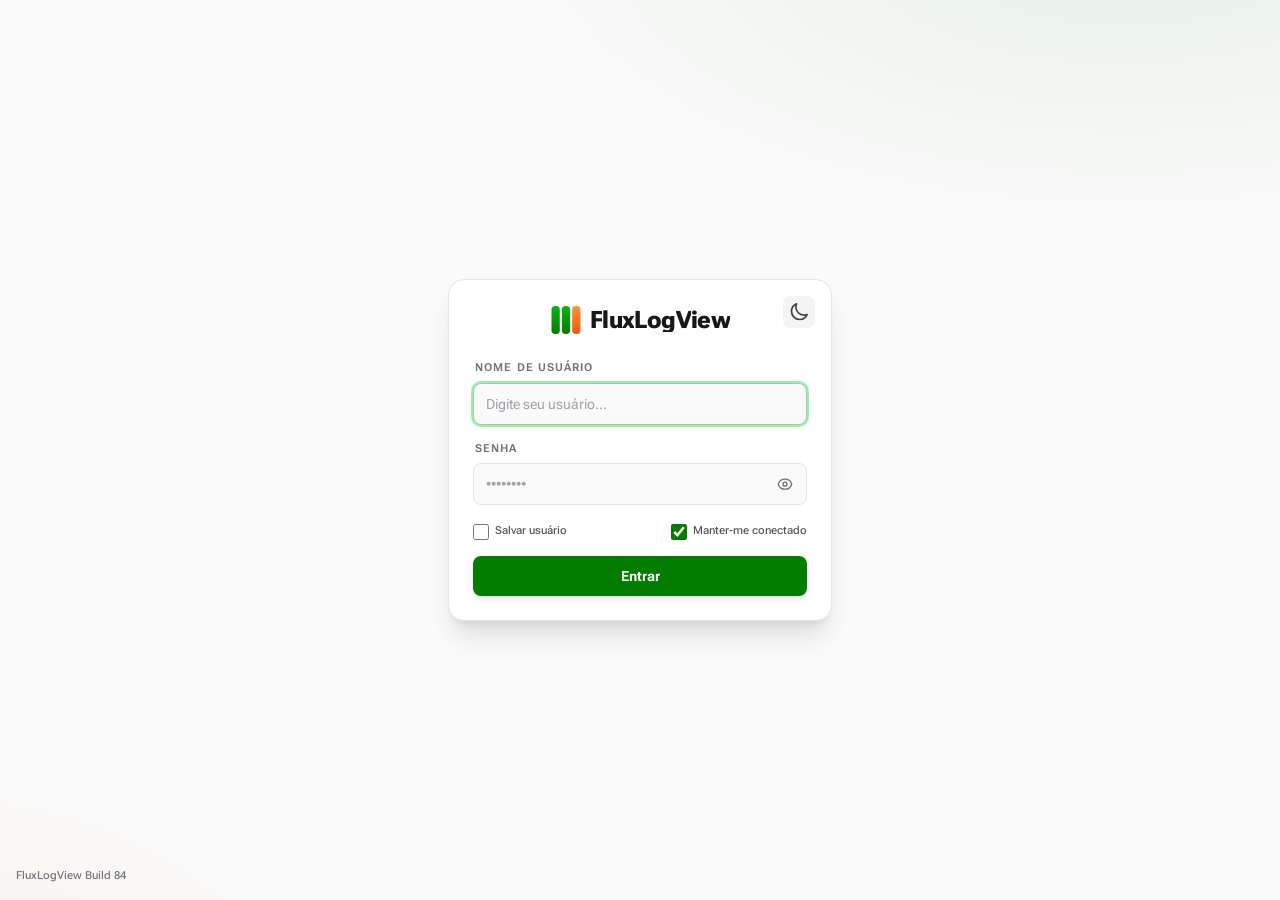
==== docs/web/latest/index.html @ 0fc19950 "docs: web-v84 Pages with manifest (84, sha256)" ====
<!DOCTYPE html>
<html lang="pt-BR">
<head>
    <link rel="icon" href="data:image/svg+xml,%3Csvg xmlns='http://www.w3.org/2000/svg' viewBox='0 0 16 16'%3E%3Crect x='1' y='1' width='4' height='14' rx='2' fill='%23047c00'/%3E%3Crect x='6' y='1' width='4' height='14' rx='2' fill='%23047c00'/%3E%3Crect x='11' y='1' width='4' height='14' rx='2' fill='%23f97316'/%3E%3C/svg%3E" type="image/svg+xml">
    <meta charset="UTF-8">
    <meta name="viewport" content="width=device-width, initial-scale=1.0">
    <meta http-equiv="Content-Security-Policy" content="default-src 'self'; script-src 'self'; style-src 'self' 'unsafe-inline'; img-src 'self' data: blob:; font-src 'self' data:; media-src 'self' blob: data:; connect-src 'self' https://*.supabase.co wss://*.supabase.co ws://localhost:* ws://127.0.0.1:* http://localhost:* http://127.0.0.1:*; frame-src 'self' blob: data: about:; worker-src 'self' blob:; object-src 'none'; base-uri 'self'; form-action 'self'">
    <title>FluxLogView</title>
  <script type="module" crossorigin src="./assets/index-UprMbLf8.js"></script>
  <link rel="modulepreload" crossorigin href="./assets/supabase-5wBSeYWX.js">
  <link rel="stylesheet" crossorigin href="./assets/index-CvI5mcIH.css">
</head>
<body class="bg-zinc-50 dark:bg-[#0f0f12] min-h-screen font-sans text-zinc-800 dark:text-zinc-100 transition-colors duration-200">

    <div id="toast-container" class="fixed top-6 left-0 right-0 flex flex-col items-center gap-2" style="z-index: 2147483647; pointer-events: none;"></div>
    
    <div id="login-container" class="login-bg fixed inset-0 flex items-center justify-center p-4 z-[100] transition-opacity duration-300">
        <div id="login-screen" class="w-full max-w-sm p-6 bg-white dark:bg-[#16161a] border border-zinc-200 dark:border-zinc-800 rounded-2xl shadow-xl relative animate-in fade-in zoom-in duration-500">
            <button data-action="alternarTema" class="absolute top-4 right-4 p-1.5 rounded-lg bg-zinc-100 dark:bg-zinc-800 text-zinc-600 dark:text-zinc-300 hover:bg-zinc-200 dark:hover:bg-zinc-700 transition-all active:scale-95" title="Alternar Tema">
                <span class="theme-toggle-icon"></span>
            </button>
            <div class="flex items-center justify-center mb-6">
                <span class="flv-login-brand inline-flex items-center gap-2">
                <svg class="flv-login-icon" xmlns="http://www.w3.org/2000/svg" viewBox="0 0 17 17" width="32" height="32" aria-hidden="true">
                    <defs>
                        <linearGradient id="flvGradVerde" x1="0" y1="0" x2="0" y2="1">
                            <stop offset="0" stop-color="#0ab318"/>
                            <stop offset="1" stop-color="#047c00"/>
                        </linearGradient>
                        <linearGradient id="flvGradLaranja" x1="0" y1="0" x2="0" y2="1">
                            <stop offset="0" stop-color="#fb923c"/>
                            <stop offset="1" stop-color="#ea580c"/>
                        </linearGradient>
                    </defs>
                    <rect x="0.8" y="1" width="4.4" height="15" rx="2" fill="url(#flvGradVerde)"/>
                    <rect x="6.3" y="1" width="4.4" height="15" rx="2" fill="url(#flvGradVerde)"/>
                    <rect x="11.8" y="1" width="4.4" height="15" rx="2" fill="url(#flvGradLaranja)"/>
                </svg>
                <span class="flv-login-titulo text-2xl font-extrabold tracking-tight leading-none text-zinc-900 dark:text-white" title="FluxLogView">
                    <span class="flv-titulo-nome"><span class="flv-letra flv-letra-sigla flv-letra-sigla-f" style="--i:1" data-text="F">F</span><span class="flv-letra flv-letra-num" style="--i:2" data-text="l">l</span><span class="flv-letra flv-letra-num" style="--i:3" data-text="u">u</span><span class="flv-letra flv-letra-num" style="--i:4" data-text="x">x</span><span class="flv-letra flv-letra-sigla flv-letra-sigla-l" style="--i:5" data-text="L">L</span><span class="flv-letra flv-letra-num" style="--i:6" data-text="o">o</span><span class="flv-letra flv-letra-num" style="--i:7" data-text="g">g</span><span class="flv-letra flv-letra-sigla flv-letra-sigla-v" style="--i:8" data-text="V">V</span><span class="flv-letra flv-letra-num" style="--i:9" data-text="i">i</span><span class="flv-letra flv-letra-num" style="--i:10" data-text="e">e</span><span class="flv-letra flv-letra-num" style="--i:11" data-text="w">w</span></span>
                </span>
                </span>
            </div>
            <form id="login-form" class="space-y-4">
                <div>
                    <label for="email" class="block text-[11px] font-bold uppercase tracking-widest text-zinc-400 dark:text-zinc-500 mb-1.5 ml-0.5">Nome de Usuário</label>
                    <input type="text" id="email" required autocomplete="username" enterkeyhint="next" placeholder="Digite seu usuário..." class="w-full px-3 py-2.5 bg-zinc-50 dark:bg-[#222226] border border-zinc-200 dark:border-zinc-700 rounded-lg text-zinc-900 dark:text-white placeholder-zinc-400 dark:placeholder-zinc-600 focus:outline-none focus:ring-2 focus:ring-green-500/40 focus:border-green-500 transition-all text-sm">
                </div>
                <div>
                    <label for="senha" class="block text-[11px] font-bold uppercase tracking-widest text-zinc-400 dark:text-zinc-500 mb-1.5 ml-0.5">Senha</label>
                    <div class="flv-senha-wrapper">
                        <input type="password" id="senha" required autocomplete="current-password" enterkeyhint="go" placeholder="••••••••" class="w-full px-3 py-2.5 bg-zinc-50 dark:bg-[#222226] border border-zinc-200 dark:border-zinc-700 rounded-lg text-zinc-900 dark:text-white placeholder-zinc-400 dark:placeholder-zinc-600 focus:outline-none focus:ring-2 focus:ring-green-500/40 focus:border-green-500 transition-all text-sm">
                        <button type="button" id="btn-ver-senha" title="Mostrar senha" aria-label="Mostrar senha" tabindex="-1">
                            <svg id="icone-ver-senha" xmlns="http://www.w3.org/2000/svg" fill="none" viewBox="0 0 24 24" stroke-width="2" stroke="currentColor" class="w-4 h-4" aria-hidden="true"><path stroke-linecap="round" stroke-linejoin="round" d="M2.036 12.322a1.012 1.012 0 0 1 0-.639C3.423 7.51 7.36 4.5 12 4.5c4.638 0 8.573 3.007 9.963 7.178.07.207.07.431 0 .639C20.577 16.49 16.64 19.5 12 19.5c-4.638 0-8.573-3.007-9.963-7.178Z" /><path stroke-linecap="round" stroke-linejoin="round" d="M15 12a3 3 0 1 1-6 0 3 3 0 0 1 6 0Z" /></svg>
                            <svg id="icone-senha-off" xmlns="http://www.w3.org/2000/svg" fill="none" viewBox="0 0 24 24" stroke-width="2" stroke="currentColor" class="w-4 h-4 hidden" aria-hidden="true"><path stroke-linecap="round" stroke-linejoin="round" d="M3.98 8.223A10.477 10.477 0 0 0 1.934 12C3.226 16.338 7.244 19.5 12 19.5c.993 0 1.953-.138 2.863-.395M6.228 6.228A10.451 10.451 0 0 1 12 4.5c4.756 0 8.773 3.162 10.065 7.498a10.522 10.522 0 0 1-4.293 5.774M6.228 6.228 3 3m3.228 3.228 3.65 3.65m7.894 7.894L21 21m-3.228-3.228-3.65-3.65m0 0a3 3 0 1 0-4.243-4.243m4.242 4.242L9.88 9.88" /></svg>
                        </button>
                    </div>
                    <div id="avisos-caps-lock" class="flv-caps-aviso" aria-live="polite">
                        <svg xmlns="http://www.w3.org/2000/svg" fill="none" viewBox="0 0 24 24" stroke-width="2" stroke="currentColor" class="w-3.5 h-3.5" aria-hidden="true"><path stroke-linecap="round" stroke-linejoin="round" d="M12 9v3.75m-9.303 3.376c-.866 1.5.217 3.374 1.948 3.374h14.71c1.73 0 2.813-1.874 1.948-3.374L13.949 3.378c-.866-1.5-3.032-1.5-3.898 0L2.697 16.126ZM12 15.75h.007v.008H12v-.008Z" /></svg>
                        <span>Caps Lock ativado</span>
                    </div>
                </div>
                <div class="flex items-center justify-between gap-3 pt-0.5">
                    <label id="label-salvar-usuario" class="flex items-center gap-1.5 cursor-pointer select-none text-[11px] font-medium text-zinc-600 dark:text-zinc-400">
                        <input type="checkbox" id="salvar-usuario" class="w-4 h-4 rounded accent-green-600 cursor-pointer" />
                        <span>Salvar usuário</span>
                    </label>
                    <label id="label-manter-conectado" class="flex items-center gap-1.5 cursor-pointer select-none text-[11px] font-medium text-zinc-600 dark:text-zinc-400">
                        <input type="checkbox" id="manter-conectado" class="w-4 h-4 rounded accent-green-600 cursor-pointer" />
                        <span>Manter-me conectado</span>
                    </label>
                </div>
                <button type="submit" id="btn-entrar" class="inline-flex items-center justify-center gap-2 w-full bg-green-600 hover:bg-green-700 text-white font-bold py-2.5 px-3 rounded-lg transition-all shadow-md shadow-zinc-900/10 active:scale-[0.98] mt-1 text-sm">
                    <svg id="btn-entrar-spinner" xmlns="http://www.w3.org/2000/svg" fill="none" viewBox="0 0 24 24" class="w-4 h-4 animate-spin hidden" aria-hidden="true"><circle class="opacity-25" cx="12" cy="12" r="10" stroke="currentColor" stroke-width="4"></circle><path class="opacity-75" fill="currentColor" d="M4 12a8 8 0 0 1 8-8V0C5.373 0 0 5.373 0 12h4zm2 5.291A7.962 7.962 0 0 1 4 12H0c0 3.042 1.135 5.824 3 7.938l3-2.647Z"></path></svg>
                    <span id="btn-entrar-texto">Entrar</span>
                </button>
                <p id="login-erro" role="status" aria-live="polite" class="text-red-600 dark:text-red-400 text-[11px] font-semibold mt-2 hidden text-center bg-red-50 dark:bg-red-950/45 border border-red-100 dark:border-red-900/30 p-2.5 rounded-lg"></p>
            </form>
        </div>
        <footer class="absolute bottom-4 left-4 text-[11px] font-medium text-zinc-400 dark:text-zinc-500 select-none">
            FluxLogView <span id="login-versao">Build 84</span>
        </footer>
    </div>

    <!-- Container onde o app será injetado via JS -->
    <div id="app-container"></div>


    <!-- Templates de js/html/*.js agora são módulos ESM importados por js/app-html.js -->

</body>
</html>
---- docs/web/latest/assets/index-CvI5mcIH.css ----
*,:after,:before{--tw-border-spacing-x:0;--tw-border-spacing-y:0;--tw-translate-x:0;--tw-translate-y:0;--tw-rotate:0;--tw-skew-x:0;--tw-skew-y:0;--tw-scale-x:1;--tw-scale-y:1;--tw-pan-x: ;--tw-pan-y: ;--tw-pinch-zoom: ;--tw-scroll-snap-strictness:proximity;--tw-gradient-from-position: ;--tw-gradient-via-position: ;--tw-gradient-to-position: ;--tw-ordinal: ;--tw-slashed-zero: ;--tw-numeric-figure: ;--tw-numeric-spacing: ;--tw-numeric-fraction: ;--tw-ring-inset: ;--tw-ring-offset-width:0px;--tw-ring-offset-color:#fff;--tw-ring-color:rgba(59,130,246,.5);--tw-ring-offset-shadow:0 0 #0000;--tw-ring-shadow:0 0 #0000;--tw-shadow:0 0 #0000;--tw-shadow-colored:0 0 #0000;--tw-blur: ;--tw-brightness: ;--tw-contrast: ;--tw-grayscale: ;--tw-hue-rotate: ;--tw-invert: ;--tw-saturate: ;--tw-sepia: ;--tw-drop-shadow: ;--tw-backdrop-blur: ;--tw-backdrop-brightness: ;--tw-backdrop-contrast: ;--tw-backdrop-grayscale: ;--tw-backdrop-hue-rotate: ;--tw-backdrop-invert: ;--tw-backdrop-opacity: ;--tw-backdrop-saturate: ;--tw-backdrop-sepia: ;--tw-contain-size: ;--tw-contain-layout: ;--tw-contain-paint: ;--tw-contain-style: }::backdrop{--tw-border-spacing-x:0;--tw-border-spacing-y:0;--tw-translate-x:0;--tw-translate-y:0;--tw-rotate:0;--tw-skew-x:0;--tw-skew-y:0;--tw-scale-x:1;--tw-scale-y:1;--tw-pan-x: ;--tw-pan-y: ;--tw-pinch-zoom: ;--tw-scroll-snap-strictness:proximity;--tw-gradient-from-position: ;--tw-gradient-via-position: ;--tw-gradient-to-position: ;--tw-ordinal: ;--tw-slashed-zero: ;--tw-numeric-figure: ;--tw-numeric-spacing: ;--tw-numeric-fraction: ;--tw-ring-inset: ;--tw-ring-offset-width:0px;--tw-ring-offset-color:#fff;--tw-ring-color:rgba(59,130,246,.5);--tw-ring-offset-shadow:0 0 #0000;--tw-ring-shadow:0 0 #0000;--tw-shadow:0 0 #0000;--tw-shadow-colored:0 0 #0000;--tw-blur: ;--tw-brightness: ;--tw-contrast: ;--tw-grayscale: ;--tw-hue-rotate: ;--tw-invert: ;--tw-saturate: ;--tw-sepia: ;--tw-drop-shadow: ;--tw-backdrop-blur: ;--tw-backdrop-brightness: ;--tw-backdrop-contrast: ;--tw-backdrop-grayscale: ;--tw-backdrop-hue-rotate: ;--tw-backdrop-invert: ;--tw-backdrop-opacity: ;--tw-backdrop-saturate: ;--tw-backdrop-sepia: ;--tw-contain-size: ;--tw-contain-layout: ;--tw-contain-paint: ;--tw-contain-style: }*,:after,:before{box-sizing:border-box;border:0 solid #e5e7eb}:after,:before{--tw-content:""}:host,html{line-height:1.5;-webkit-text-size-adjust:100%;-moz-tab-size:4;-o-tab-size:4;tab-size:4;font-family:ui-sans-serif,system-ui,sans-serif,Apple Color Emoji,Segoe UI Emoji,Segoe UI Symbol,Noto Color Emoji;font-feature-settings:normal;font-variation-settings:normal;-webkit-tap-highlight-color:transparent}body{margin:0;line-height:inherit}hr{height:0;color:inherit;border-top-width:1px}abbr:where([title]){-webkit-text-decoration:underline dotted;text-decoration:underline dotted}h1,h2,h3,h4,h5,h6{font-size:inherit;font-weight:inherit}a{color:inherit;text-decoration:inherit}b,strong{font-weight:bolder}code,kbd,pre,samp{font-family:ui-monospace,SFMono-Regular,Menlo,Monaco,Consolas,Liberation Mono,Courier New,monospace;font-feature-settings:normal;font-variation-settings:normal;font-size:1em}small{font-size:80%}sub,sup{font-size:75%;line-height:0;position:relative;vertical-align:baseline}sub{bottom:-.25em}sup{top:-.5em}table{text-indent:0;border-color:inherit;border-collapse:collapse}button,input,optgroup,select,textarea{font-family:inherit;font-feature-settings:inherit;font-variation-settings:inherit;font-size:100%;font-weight:inherit;line-height:inherit;letter-spacing:inherit;color:inherit;margin:0;padding:0}button,select{text-transform:none}button,input:where([type=button]),input:where([type=reset]),input:where([type=submit]){-webkit-appearance:button;background-color:transparent;background-image:none}:-moz-focusring{outline:auto}:-moz-ui-invalid{box-shadow:none}progress{vertical-align:baseline}::-webkit-inner-spin-button,::-webkit-outer-spin-button{height:auto}[type=search]{-webkit-appearance:textfield;outline-offset:-2px}::-webkit-search-decoration{-webkit-appearance:none}::-webkit-file-upload-button{-webkit-appearance:button;font:inherit}summary{display:list-item}blockquote,dd,dl,figure,h1,h2,h3,h4,h5,h6,hr,p,pre{margin:0}fieldset{margin:0}fieldset,legend{padding:0}menu,ol,ul{list-style:none;margin:0;padding:0}dialog{padding:0}textarea{resize:vertical}input::-moz-placeholder,textarea::-moz-placeholder{opacity:1;color:#9ca3af}input::placeholder,textarea::placeholder{opacity:1;color:#9ca3af}[role=button],button{cursor:pointer}:disabled{cursor:default}audio,canvas,embed,iframe,img,object,svg,video{display:block;vertical-align:middle}img,video{max-width:100%;height:auto}[hidden]:where(:not([hidden=until-found])){display:none}.\!container{width:100%!important}.container{width:100%}@media(min-width:640px){.\!container{max-width:640px!important}.container{max-width:640px}}@media(min-width:768px){.\!container{max-width:768px!important}.container{max-width:768px}}@media(min-width:1024px){.\!container{max-width:1024px!important}.container{max-width:1024px}}@media(min-width:1280px){.\!container{max-width:1280px!important}.container{max-width:1280px}}@media(min-width:1536px){.\!container{max-width:1536px!important}.container{max-width:1536px}}.pointer-events-none{pointer-events:none}.collapse{visibility:collapse}.fixed{position:fixed}.absolute{position:absolute}.relative{position:relative}.sticky{position:sticky}.inset-0{inset:0}.bottom-4{bottom:1rem}.bottom-full{bottom:100%}.left-0{left:0}.left-4{left:1rem}.right-0{right:0}.right-3{right:.75rem}.right-4{right:1rem}.top-0{top:0}.top-3{top:.75rem}.top-4{top:1rem}.top-6{top:1.5rem}.top-full{top:100%}.z-10{z-index:10}.z-20{z-index:20}.z-30{z-index:30}.z-40{z-index:40}.z-50{z-index:50}.z-\[100000\]{z-index:100000}.z-\[100\]{z-index:100}.z-\[2000000\]{z-index:2000000}.z-\[60\]{z-index:60}.z-\[90\]{z-index:90}.z-\[999999\]{z-index:999999}.order-1{order:1}.order-2{order:2}.col-span-full{grid-column:1/-1}.-mx-1\.5{margin-left:-.375rem;margin-right:-.375rem}.mx-auto{margin-left:auto;margin-right:auto}.my-8{margin-top:2rem;margin-bottom:2rem}.my-auto{margin-top:auto;margin-bottom:auto}.-ml-1{margin-left:-.25rem}.mb-1{margin-bottom:.25rem}.mb-1\.5{margin-bottom:.375rem}.mb-2{margin-bottom:.5rem}.mb-3{margin-bottom:.75rem}.mb-4{margin-bottom:1rem}.mb-5{margin-bottom:1.25rem}.mb-6{margin-bottom:1.5rem}.mb-8{margin-bottom:2rem}.ml-0\.5{margin-left:.125rem}.ml-2{margin-left:.5rem}.ml-4{margin-left:1rem}.ml-auto{margin-left:auto}.ml-px{margin-left:1px}.mr-2{margin-right:.5rem}.mr-auto{margin-right:auto}.mt-0\.5{margin-top:.125rem}.mt-1{margin-top:.25rem}.mt-1\.5{margin-top:.375rem}.mt-2{margin-top:.5rem}.mt-3{margin-top:.75rem}.mt-4{margin-top:1rem}.mt-5{margin-top:1.25rem}.mt-auto{margin-top:auto}.block{display:block}.inline{display:inline}.flex{display:flex}.inline-flex{display:inline-flex}.table{display:table}.grid{display:grid}.contents{display:contents}.hidden{display:none}.h-1\.5{height:.375rem}.h-10{height:2.5rem}.h-14{height:3.5rem}.h-16{height:4rem}.h-2{height:.5rem}.h-2\.5{height:.625rem}.h-3{height:.75rem}.h-3\.5{height:.875rem}.h-4{height:1rem}.h-40{height:10rem}.h-48{height:12rem}.h-5{height:1.25rem}.h-7{height:1.75rem}.h-8{height:2rem}.h-9{height:2.25rem}.h-\[18px\]{height:18px}.h-\[30px\]{height:30px}.h-\[85\%\]{height:85%}.h-full{height:100%}.h-px{height:1px}.max-h-40{max-height:10rem}.max-h-48{max-height:12rem}.max-h-56{max-height:14rem}.max-h-60{max-height:15rem}.max-h-64{max-height:16rem}.max-h-72{max-height:18rem}.max-h-96{max-height:24rem}.max-h-\[240px\]{max-height:240px}.max-h-\[360px\]{max-height:360px}.max-h-\[400px\]{max-height:400px}.max-h-\[440px\]{max-height:440px}.max-h-\[45vh\]{max-height:45vh}.max-h-\[720px\]{max-height:720px}.max-h-\[85vh\]{max-height:85vh}.max-h-\[90vh\]{max-height:90vh}.max-h-\[calc\(100vh-16rem\)\]{max-height:calc(100vh - 16rem)}.min-h-0{min-height:0}.min-h-\[500px\]{min-height:500px}.min-h-\[64px\]{min-height:64px}.min-h-screen{min-height:100vh}.w-10{width:2.5rem}.w-12{width:3rem}.w-14{width:3.5rem}.w-16{width:4rem}.w-2{width:.5rem}.w-2\.5{width:.625rem}.w-20{width:5rem}.w-28{width:7rem}.w-3{width:.75rem}.w-3\.5{width:.875rem}.w-32{width:8rem}.w-36{width:9rem}.w-4{width:1rem}.w-40{width:10rem}.w-44{width:11rem}.w-48{width:12rem}.w-5{width:1.25rem}.w-52{width:13rem}.w-7{width:1.75rem}.w-8{width:2rem}.w-80{width:20rem}.w-9{width:2.25rem}.w-\[100px\]{width:100px}.w-\[110px\]{width:110px}.w-\[130px\]{width:130px}.w-\[60px\]{width:60px}.w-\[70px\]{width:70px}.w-\[80px\]{width:80px}.w-\[90px\]{width:90px}.w-auto{width:auto}.w-full{width:100%}.min-w-0{min-width:0}.min-w-\[1200px\]{min-width:1200px}.min-w-\[160px\]{min-width:160px}.min-w-\[180px\]{min-width:180px}.min-w-\[18px\]{min-width:18px}.min-w-\[200px\]{min-width:200px}.min-w-\[280px\]{min-width:280px}.min-w-\[560px\]{min-width:560px}.min-w-\[600px\]{min-width:600px}.min-w-\[700px\]{min-width:700px}.min-w-\[800px\]{min-width:800px}.min-w-\[8rem\]{min-width:8rem}.min-w-max{min-width:-moz-max-content;min-width:max-content}.max-w-2xl{max-width:42rem}.max-w-3xl{max-width:48rem}.max-w-\[120px\]{max-width:120px}.max-w-\[150px\]{max-width:150px}.max-w-\[160px\]{max-width:160px}.max-w-\[16rem\]{max-width:16rem}.max-w-\[200px\]{max-width:200px}.max-w-\[280px\]{max-width:280px}.max-w-\[50px\]{max-width:50px}.max-w-lg{max-width:32rem}.max-w-md{max-width:28rem}.max-w-sm{max-width:24rem}.max-w-xs{max-width:20rem}.flex-1{flex:1 1 0%}.flex-shrink-0,.shrink-0{flex-shrink:0}.table-auto{table-layout:auto}.table-fixed{table-layout:fixed}.border-collapse{border-collapse:collapse}.-translate-y-1\/2{--tw-translate-y:-50%}.-translate-y-1\/2,.translate-x-1\/2{transform:translate(var(--tw-translate-x),var(--tw-translate-y)) rotate(var(--tw-rotate)) skew(var(--tw-skew-x)) skewY(var(--tw-skew-y)) scaleX(var(--tw-scale-x)) scaleY(var(--tw-scale-y))}.translate-x-1\/2{--tw-translate-x:50%}.-rotate-90{--tw-rotate:-90deg}.-rotate-90,.transform{transform:translate(var(--tw-translate-x),var(--tw-translate-y)) rotate(var(--tw-rotate)) skew(var(--tw-skew-x)) skewY(var(--tw-skew-y)) scaleX(var(--tw-scale-x)) scaleY(var(--tw-scale-y))}@keyframes pulse{50%{opacity:.5}}.animate-pulse{animation:pulse 2s cubic-bezier(.4,0,.6,1) infinite}@keyframes spin{to{transform:rotate(1turn)}}.animate-spin{animation:spin 1s linear infinite}.cursor-not-allowed{cursor:not-allowed}.cursor-pointer{cursor:pointer}.cursor-text{cursor:text}.select-none{-webkit-user-select:none;-moz-user-select:none;user-select:none}.resize-none{resize:none}.resize-y{resize:vertical}.resize{resize:both}.appearance-none{-webkit-appearance:none;-moz-appearance:none;appearance:none}.grid-cols-1{grid-template-columns:repeat(1,minmax(0,1fr))}.grid-cols-2{grid-template-columns:repeat(2,minmax(0,1fr))}.grid-cols-3{grid-template-columns:repeat(3,minmax(0,1fr))}.grid-cols-4{grid-template-columns:repeat(4,minmax(0,1fr))}.grid-cols-7{grid-template-columns:repeat(7,minmax(0,1fr))}.flex-col{flex-direction:column}.flex-wrap{flex-wrap:wrap}.items-start{align-items:flex-start}.items-end{align-items:flex-end}.items-center{align-items:center}.items-baseline{align-items:baseline}.items-stretch{align-items:stretch}.justify-end{justify-content:flex-end}.justify-center{justify-content:center}.justify-between{justify-content:space-between}.gap-0\.5{gap:.125rem}.gap-1{gap:.25rem}.gap-1\.5{gap:.375rem}.gap-2{gap:.5rem}.gap-3{gap:.75rem}.gap-3\.5{gap:.875rem}.gap-4{gap:1rem}.gap-6{gap:1.5rem}.gap-x-3{-moz-column-gap:.75rem;column-gap:.75rem}.gap-y-1{row-gap:.25rem}.space-y-1>:not([hidden])~:not([hidden]){--tw-space-y-reverse:0;margin-top:calc(.25rem*(1 - var(--tw-space-y-reverse)));margin-bottom:calc(.25rem*var(--tw-space-y-reverse))}.space-y-2>:not([hidden])~:not([hidden]){--tw-space-y-reverse:0;margin-top:calc(.5rem*(1 - var(--tw-space-y-reverse)));margin-bottom:calc(.5rem*var(--tw-space-y-reverse))}.space-y-3>:not([hidden])~:not([hidden]){--tw-space-y-reverse:0;margin-top:calc(.75rem*(1 - var(--tw-space-y-reverse)));margin-bottom:calc(.75rem*var(--tw-space-y-reverse))}.space-y-4>:not([hidden])~:not([hidden]){--tw-space-y-reverse:0;margin-top:calc(1rem*(1 - var(--tw-space-y-reverse)));margin-bottom:calc(1rem*var(--tw-space-y-reverse))}.space-y-5>:not([hidden])~:not([hidden]){--tw-space-y-reverse:0;margin-top:calc(1.25rem*(1 - var(--tw-space-y-reverse)));margin-bottom:calc(1.25rem*var(--tw-space-y-reverse))}.space-y-6>:not([hidden])~:not([hidden]){--tw-space-y-reverse:0;margin-top:calc(1.5rem*(1 - var(--tw-space-y-reverse)));margin-bottom:calc(1.5rem*var(--tw-space-y-reverse))}.divide-y>:not([hidden])~:not([hidden]){--tw-divide-y-reverse:0;border-top-width:calc(1px*(1 - var(--tw-divide-y-reverse)));border-bottom-width:calc(1px*var(--tw-divide-y-reverse))}.divide-amber-200\/60>:not([hidden])~:not([hidden]){border-color:#fde68b99}.divide-zinc-100>:not([hidden])~:not([hidden]){--tw-divide-opacity:1;border-color:rgb(244 244 245/var(--tw-divide-opacity,1))}.self-start{align-self:flex-start}.overflow-auto{overflow:auto}.overflow-hidden{overflow:hidden}.overflow-visible{overflow:visible}.overflow-x-auto{overflow-x:auto}.overflow-y-auto{overflow-y:auto}.truncate{overflow:hidden;text-overflow:ellipsis}.truncate,.whitespace-nowrap{white-space:nowrap}.whitespace-pre-wrap{white-space:pre-wrap}.break-words{overflow-wrap:break-word}.break-all{word-break:break-all}.rounded{border-radius:.25rem}.rounded-2xl{border-radius:1rem}.rounded-full{border-radius:9999px}.rounded-lg{border-radius:.5rem}.rounded-md{border-radius:.375rem}.rounded-none{border-radius:0}.rounded-xl{border-radius:.75rem}.rounded-b-xl{border-bottom-right-radius:.75rem;border-bottom-left-radius:.75rem}.rounded-t{border-top-left-radius:.25rem;border-top-right-radius:.25rem}.rounded-t-xl{border-top-left-radius:.75rem;border-top-right-radius:.75rem}.rounded-tl-lg{border-top-left-radius:.5rem}.rounded-tr-lg{border-top-right-radius:.5rem}.border{border-width:1px}.border-2{border-width:2px}.border-b{border-bottom-width:1px}.border-b-2{border-bottom-width:2px}.border-t{border-top-width:1px}.border-amber-200{--tw-border-opacity:1;border-color:rgb(253 230 138/var(--tw-border-opacity,1))}.border-amber-200\/70{border-color:#fde68bb3}.border-blue-200{--tw-border-opacity:1;border-color:rgb(191 219 254/var(--tw-border-opacity,1))}.border-blue-200\/60{border-color:#bfdbfe99}.border-blue-400{--tw-border-opacity:1;border-color:rgb(96 165 250/var(--tw-border-opacity,1))}.border-blue-500{--tw-border-opacity:1;border-color:rgb(59 130 246/var(--tw-border-opacity,1))}.border-green-200{--tw-border-opacity:1;border-color:rgb(187 247 208/var(--tw-border-opacity,1))}.border-green-200\/60{border-color:#bbf7d099}.border-green-400{--tw-border-opacity:1;border-color:rgb(74 222 128/var(--tw-border-opacity,1))}.border-green-500{--tw-border-opacity:1;border-color:rgb(34 197 94/var(--tw-border-opacity,1))}.border-green-600{--tw-border-opacity:1;border-color:rgb(22 163 74/var(--tw-border-opacity,1))}.border-green-600\/40{border-color:#16a34a66}.border-orange-200\/60{border-color:#fed6a999}.border-orange-500{--tw-border-opacity:1;border-color:rgb(249 115 22/var(--tw-border-opacity,1))}.border-red-100{--tw-border-opacity:1;border-color:rgb(254 226 226/var(--tw-border-opacity,1))}.border-red-200{--tw-border-opacity:1;border-color:rgb(254 202 202/var(--tw-border-opacity,1))}.border-sky-200{--tw-border-opacity:1;border-color:rgb(186 230 253/var(--tw-border-opacity,1))}.border-zinc-100{--tw-border-opacity:1;border-color:rgb(244 244 245/var(--tw-border-opacity,1))}.border-zinc-200{--tw-border-opacity:1;border-color:rgb(228 228 231/var(--tw-border-opacity,1))}.border-zinc-200\/60{border-color:#e4e4e799}.border-zinc-200\/70{border-color:#e4e4e7b3}.border-zinc-300{--tw-border-opacity:1;border-color:rgb(212 212 216/var(--tw-border-opacity,1))}.border-zinc-700{--tw-border-opacity:1;border-color:rgb(63 63 70/var(--tw-border-opacity,1))}.border-zinc-700\/50{border-color:#3f3f4680}.bg-amber-100{--tw-bg-opacity:1;background-color:rgb(254 243 199/var(--tw-bg-opacity,1))}.bg-amber-50{--tw-bg-opacity:1;background-color:rgb(255 251 235/var(--tw-bg-opacity,1))}.bg-amber-50\/60{background-color:#fffbeb99}.bg-amber-500{--tw-bg-opacity:1;background-color:rgb(245 158 11/var(--tw-bg-opacity,1))}.bg-amber-600{--tw-bg-opacity:1;background-color:rgb(217 119 6/var(--tw-bg-opacity,1))}.bg-black\/20{background-color:#0003}.bg-black\/40{background-color:#0006}.bg-black\/50{background-color:#00000080}.bg-black\/60{background-color:#0009}.bg-blue-100{--tw-bg-opacity:1;background-color:rgb(219 234 254/var(--tw-bg-opacity,1))}.bg-blue-50{--tw-bg-opacity:1;background-color:rgb(239 246 255/var(--tw-bg-opacity,1))}.bg-blue-50\/50{background-color:#eff6ff80}.bg-blue-500{--tw-bg-opacity:1;background-color:rgb(59 130 246/var(--tw-bg-opacity,1))}.bg-blue-600{--tw-bg-opacity:1;background-color:rgb(37 99 235/var(--tw-bg-opacity,1))}.bg-gray-800{--tw-bg-opacity:1;background-color:rgb(31 41 55/var(--tw-bg-opacity,1))}.bg-green-100{--tw-bg-opacity:1;background-color:rgb(220 252 231/var(--tw-bg-opacity,1))}.bg-green-150{--tw-bg-opacity:1;background-color:rgb(199 245 217/var(--tw-bg-opacity,1))}.bg-green-200{--tw-bg-opacity:1;background-color:rgb(187 247 208/var(--tw-bg-opacity,1))}.bg-green-50{--tw-bg-opacity:1;background-color:rgb(240 253 244/var(--tw-bg-opacity,1))}.bg-green-500{--tw-bg-opacity:1;background-color:rgb(34 197 94/var(--tw-bg-opacity,1))}.bg-green-600{--tw-bg-opacity:1;background-color:rgb(22 163 74/var(--tw-bg-opacity,1))}.bg-orange-150{--tw-bg-opacity:1;background-color:rgb(255 217 176/var(--tw-bg-opacity,1))}.bg-orange-50{--tw-bg-opacity:1;background-color:rgb(255 247 237/var(--tw-bg-opacity,1))}.bg-orange-50\/50{background-color:#fff7ed80}.bg-orange-600{--tw-bg-opacity:1;background-color:rgb(234 88 12/var(--tw-bg-opacity,1))}.bg-red-100{--tw-bg-opacity:1;background-color:rgb(254 226 226/var(--tw-bg-opacity,1))}.bg-red-150{--tw-bg-opacity:1;background-color:rgb(255 201 206/var(--tw-bg-opacity,1))}.bg-red-50{--tw-bg-opacity:1;background-color:rgb(254 242 242/var(--tw-bg-opacity,1))}.bg-red-500{--tw-bg-opacity:1;background-color:rgb(239 68 68/var(--tw-bg-opacity,1))}.bg-red-600{--tw-bg-opacity:1;background-color:rgb(220 38 38/var(--tw-bg-opacity,1))}.bg-sky-50{--tw-bg-opacity:1;background-color:rgb(240 249 255/var(--tw-bg-opacity,1))}.bg-sky-600{--tw-bg-opacity:1;background-color:rgb(2 132 199/var(--tw-bg-opacity,1))}.bg-white{--tw-bg-opacity:1;background-color:rgb(255 255 255/var(--tw-bg-opacity,1))}.bg-zinc-100{--tw-bg-opacity:1;background-color:rgb(244 244 245/var(--tw-bg-opacity,1))}.bg-zinc-100\/50{background-color:#f4f4f580}.bg-zinc-100\/80{background-color:#f4f4f5cc}.bg-zinc-200{--tw-bg-opacity:1;background-color:rgb(228 228 231/var(--tw-bg-opacity,1))}.bg-zinc-300{--tw-bg-opacity:1;background-color:rgb(212 212 216/var(--tw-bg-opacity,1))}.bg-zinc-50{--tw-bg-opacity:1;background-color:rgb(250 250 250/var(--tw-bg-opacity,1))}.bg-zinc-50\/30{background-color:#fafafa4d}.bg-zinc-50\/40{background-color:#fafafa66}.bg-zinc-600{--tw-bg-opacity:1;background-color:rgb(82 82 91/var(--tw-bg-opacity,1))}.bg-zinc-900{--tw-bg-opacity:1;background-color:rgb(24 24 27/var(--tw-bg-opacity,1))}.bg-zinc-950{--tw-bg-opacity:1;background-color:rgb(9 9 11/var(--tw-bg-opacity,1))}.p-0{padding:0}.p-1\.5{padding:.375rem}.p-2{padding:.5rem}.p-2\.5{padding:.625rem}.p-3{padding:.75rem}.p-4{padding:1rem}.p-5{padding:1.25rem}.p-6{padding:1.5rem}.p-8{padding:2rem}.px-1{padding-left:.25rem;padding-right:.25rem}.px-1\.5{padding-left:.375rem;padding-right:.375rem}.px-2{padding-left:.5rem;padding-right:.5rem}.px-2\.5{padding-left:.625rem;padding-right:.625rem}.px-3{padding-left:.75rem;padding-right:.75rem}.px-4{padding-left:1rem;padding-right:1rem}.px-5{padding-left:1.25rem;padding-right:1.25rem}.px-6{padding-left:1.5rem;padding-right:1.5rem}.px-8{padding-left:2rem;padding-right:2rem}.py-0\.5{padding-top:.125rem;padding-bottom:.125rem}.py-1{padding-top:.25rem;padding-bottom:.25rem}.py-1\.5{padding-top:.375rem;padding-bottom:.375rem}.py-2{padding-top:.5rem;padding-bottom:.5rem}.py-2\.5{padding-top:.625rem;padding-bottom:.625rem}.py-3{padding-top:.75rem;padding-bottom:.75rem}.py-4{padding-top:1rem;padding-bottom:1rem}.py-6{padding-top:1.5rem;padding-bottom:1.5rem}.py-px{padding-top:1px;padding-bottom:1px}.pb-1{padding-bottom:.25rem}.pb-1\.5{padding-bottom:.375rem}.pb-2{padding-bottom:.5rem}.pb-3{padding-bottom:.75rem}.pb-4{padding-bottom:1rem}.pl-1{padding-left:.25rem}.pl-3{padding-left:.75rem}.pl-6{padding-left:1.5rem}.pr-1{padding-right:.25rem}.pr-2{padding-right:.5rem}.pr-3{padding-right:.75rem}.pr-4{padding-right:1rem}.pr-6{padding-right:1.5rem}.pt-0\.5{padding-top:.125rem}.pt-1\.5{padding-top:.375rem}.pt-2{padding-top:.5rem}.pt-3{padding-top:.75rem}.pt-4{padding-top:1rem}.text-left{text-align:left}.text-center{text-align:center}.text-right{text-align:right}.align-top{vertical-align:top}.font-mono{font-family:ui-monospace,SFMono-Regular,Menlo,Monaco,Consolas,Liberation Mono,Courier New,monospace}.font-sans{font-family:ui-sans-serif,system-ui,sans-serif,Apple Color Emoji,Segoe UI Emoji,Segoe UI Symbol,Noto Color Emoji}.text-2xl{font-size:1.5rem;line-height:2rem}.text-3xl{font-size:1.875rem;line-height:2.25rem}.text-\[10\.5px\]{font-size:10.5px}.text-\[10px\]{font-size:10px}.text-\[11px\]{font-size:11px}.text-\[12px\]{font-size:12px}.text-\[13px\]{font-size:13px}.text-\[16px\]{font-size:16px}.text-\[7px\]{font-size:7px}.text-\[8px\]{font-size:8px}.text-\[9px\]{font-size:9px}.text-base{font-size:1rem;line-height:1.5rem}.text-lg{font-size:1.125rem;line-height:1.75rem}.text-sm{font-size:.875rem;line-height:1.25rem}.text-xl{font-size:1.25rem;line-height:1.75rem}.text-xs{font-size:.75rem;line-height:1rem}.font-bold{font-weight:700}.font-extrabold{font-weight:800}.font-medium{font-weight:500}.font-normal{font-weight:400}.font-semibold{font-weight:600}.uppercase{text-transform:uppercase}.italic{font-style:italic}.leading-none{line-height:1}.leading-snug{line-height:1.375}.leading-tight{line-height:1.25}.tracking-normal{letter-spacing:0}.tracking-tight{letter-spacing:-.025em}.tracking-wider{letter-spacing:.05em}.tracking-widest{letter-spacing:.1em}.text-amber-600{--tw-text-opacity:1;color:rgb(217 119 6/var(--tw-text-opacity,1))}.text-amber-700{--tw-text-opacity:1;color:rgb(180 83 9/var(--tw-text-opacity,1))}.text-amber-800{--tw-text-opacity:1;color:rgb(146 64 14/var(--tw-text-opacity,1))}.text-blue-500{--tw-text-opacity:1;color:rgb(59 130 246/var(--tw-text-opacity,1))}.text-blue-600{--tw-text-opacity:1;color:rgb(37 99 235/var(--tw-text-opacity,1))}.text-blue-700{--tw-text-opacity:1;color:rgb(29 78 216/var(--tw-text-opacity,1))}.text-blue-800{--tw-text-opacity:1;color:rgb(30 64 175/var(--tw-text-opacity,1))}.text-green-400{--tw-text-opacity:1;color:rgb(74 222 128/var(--tw-text-opacity,1))}.text-green-500{--tw-text-opacity:1;color:rgb(34 197 94/var(--tw-text-opacity,1))}.text-green-600{--tw-text-opacity:1;color:rgb(22 163 74/var(--tw-text-opacity,1))}.text-green-700{--tw-text-opacity:1;color:rgb(21 128 61/var(--tw-text-opacity,1))}.text-green-900{--tw-text-opacity:1;color:rgb(20 83 45/var(--tw-text-opacity,1))}.text-indigo-600{--tw-text-opacity:1;color:rgb(79 70 229/var(--tw-text-opacity,1))}.text-orange-500{--tw-text-opacity:1;color:rgb(249 115 22/var(--tw-text-opacity,1))}.text-orange-600{--tw-text-opacity:1;color:rgb(234 88 12/var(--tw-text-opacity,1))}.text-red-400{--tw-text-opacity:1;color:rgb(248 113 113/var(--tw-text-opacity,1))}.text-red-500{--tw-text-opacity:1;color:rgb(239 68 68/var(--tw-text-opacity,1))}.text-red-600{--tw-text-opacity:1;color:rgb(220 38 38/var(--tw-text-opacity,1))}.text-red-700{--tw-text-opacity:1;color:rgb(185 28 28/var(--tw-text-opacity,1))}.text-sky-600{--tw-text-opacity:1;color:rgb(2 132 199/var(--tw-text-opacity,1))}.text-sky-700{--tw-text-opacity:1;color:rgb(3 105 161/var(--tw-text-opacity,1))}.text-teal-600{--tw-text-opacity:1;color:rgb(13 148 136/var(--tw-text-opacity,1))}.text-white{--tw-text-opacity:1;color:rgb(255 255 255/var(--tw-text-opacity,1))}.text-zinc-100{--tw-text-opacity:1;color:rgb(244 244 245/var(--tw-text-opacity,1))}.text-zinc-200{--tw-text-opacity:1;color:rgb(228 228 231/var(--tw-text-opacity,1))}.text-zinc-300{--tw-text-opacity:1;color:rgb(212 212 216/var(--tw-text-opacity,1))}.text-zinc-400{--tw-text-opacity:1;color:rgb(161 161 170/var(--tw-text-opacity,1))}.text-zinc-500{--tw-text-opacity:1;color:rgb(113 113 122/var(--tw-text-opacity,1))}.text-zinc-600{--tw-text-opacity:1;color:rgb(82 82 91/var(--tw-text-opacity,1))}.text-zinc-700{--tw-text-opacity:1;color:rgb(63 63 70/var(--tw-text-opacity,1))}.text-zinc-800{--tw-text-opacity:1;color:rgb(39 39 42/var(--tw-text-opacity,1))}.text-zinc-900{--tw-text-opacity:1;color:rgb(24 24 27/var(--tw-text-opacity,1))}.placeholder-zinc-400::-moz-placeholder{--tw-placeholder-opacity:1;color:rgb(161 161 170/var(--tw-placeholder-opacity,1))}.placeholder-zinc-400::placeholder{--tw-placeholder-opacity:1;color:rgb(161 161 170/var(--tw-placeholder-opacity,1))}.accent-blue-600{accent-color:#2563eb}.accent-green-600{accent-color:#16a34a}.opacity-0{opacity:0}.opacity-100{opacity:1}.opacity-25{opacity:.25}.opacity-40{opacity:.4}.opacity-50{opacity:.5}.opacity-60{opacity:.6}.opacity-70{opacity:.7}.opacity-75{opacity:.75}.opacity-80{opacity:.8}.shadow{--tw-shadow:0 1px 3px 0 rgba(0,0,0,.1),0 1px 2px -1px rgba(0,0,0,.1);--tw-shadow-colored:0 1px 3px 0 var(--tw-shadow-color),0 1px 2px -1px var(--tw-shadow-color)}.shadow,.shadow-2xl{box-shadow:var(--tw-ring-offset-shadow,0 0 #0000),var(--tw-ring-shadow,0 0 #0000),var(--tw-shadow)}.shadow-2xl{--tw-shadow:0 25px 50px -12px rgba(0,0,0,.25);--tw-shadow-colored:0 25px 50px -12px var(--tw-shadow-color)}.shadow-lg{--tw-shadow:0 10px 15px -3px rgba(0,0,0,.1),0 4px 6px -4px rgba(0,0,0,.1);--tw-shadow-colored:0 10px 15px -3px var(--tw-shadow-color),0 4px 6px -4px var(--tw-shadow-color)}.shadow-lg,.shadow-md{box-shadow:var(--tw-ring-offset-shadow,0 0 #0000),var(--tw-ring-shadow,0 0 #0000),var(--tw-shadow)}.shadow-md{--tw-shadow:0 4px 6px -1px rgba(0,0,0,.1),0 2px 4px -2px rgba(0,0,0,.1);--tw-shadow-colored:0 4px 6px -1px var(--tw-shadow-color),0 2px 4px -2px var(--tw-shadow-color)}.shadow-xl{--tw-shadow:0 20px 25px -5px rgba(0,0,0,.1),0 8px 10px -6px rgba(0,0,0,.1);--tw-shadow-colored:0 20px 25px -5px var(--tw-shadow-color),0 8px 10px -6px var(--tw-shadow-color);box-shadow:var(--tw-ring-offset-shadow,0 0 #0000),var(--tw-ring-shadow,0 0 #0000),var(--tw-shadow)}.shadow-blue-500\/10{--tw-shadow-color:rgba(59,130,246,.1);--tw-shadow:var(--tw-shadow-colored)}.shadow-blue-500\/20{--tw-shadow-color:rgba(59,130,246,.2);--tw-shadow:var(--tw-shadow-colored)}.shadow-green-900\/10{--tw-shadow-color:rgba(20,83,45,.1);--tw-shadow:var(--tw-shadow-colored)}.shadow-orange-500\/10{--tw-shadow-color:rgba(249,115,22,.1);--tw-shadow:var(--tw-shadow-colored)}.shadow-orange-500\/20{--tw-shadow-color:rgba(249,115,22,.2);--tw-shadow:var(--tw-shadow-colored)}.shadow-sky-900\/10{--tw-shadow-color:rgba(12,74,110,.1);--tw-shadow:var(--tw-shadow-colored)}.shadow-zinc-200\/50{--tw-shadow-color:hsla(240,6%,90%,.5);--tw-shadow:var(--tw-shadow-colored)}.shadow-zinc-900\/10{--tw-shadow-color:rgba(24,24,27,.1);--tw-shadow:var(--tw-shadow-colored)}.outline-none{outline:2px solid transparent;outline-offset:2px}.ring-1{--tw-ring-offset-shadow:var(--tw-ring-inset) 0 0 0 var(--tw-ring-offset-width) var(--tw-ring-offset-color);--tw-ring-shadow:var(--tw-ring-inset) 0 0 0 calc(1px + var(--tw-ring-offset-width)) var(--tw-ring-color)}.ring-1,.ring-2{box-shadow:var(--tw-ring-offset-shadow),var(--tw-ring-shadow),var(--tw-shadow,0 0 #0000)}.ring-2{--tw-ring-offset-shadow:var(--tw-ring-inset) 0 0 0 var(--tw-ring-offset-width) var(--tw-ring-offset-color);--tw-ring-shadow:var(--tw-ring-inset) 0 0 0 calc(2px + var(--tw-ring-offset-width)) var(--tw-ring-color)}.ring-green-500{--tw-ring-opacity:1;--tw-ring-color:rgb(34 197 94/var(--tw-ring-opacity,1))}.ring-green-700{--tw-ring-opacity:1;--tw-ring-color:rgb(21 128 61/var(--tw-ring-opacity,1))}.ring-white{--tw-ring-opacity:1;--tw-ring-color:rgb(255 255 255/var(--tw-ring-opacity,1))}.blur{--tw-blur:blur(8px)}.blur,.filter{filter:var(--tw-blur) var(--tw-brightness) var(--tw-contrast) var(--tw-grayscale) var(--tw-hue-rotate) var(--tw-invert) var(--tw-saturate) var(--tw-sepia) var(--tw-drop-shadow)}.backdrop-blur-sm{--tw-backdrop-blur:blur(4px)}.backdrop-blur-sm,.backdrop-filter{backdrop-filter:var(--tw-backdrop-blur) var(--tw-backdrop-brightness) var(--tw-backdrop-contrast) var(--tw-backdrop-grayscale) var(--tw-backdrop-hue-rotate) var(--tw-backdrop-invert) var(--tw-backdrop-opacity) var(--tw-backdrop-saturate) var(--tw-backdrop-sepia)}.transition{transition-property:color,background-color,border-color,text-decoration-color,fill,stroke,opacity,box-shadow,transform,filter,backdrop-filter;transition-timing-function:cubic-bezier(.4,0,.2,1);transition-duration:.15s}.transition-all{transition-property:all;transition-timing-function:cubic-bezier(.4,0,.2,1);transition-duration:.15s}.transition-colors{transition-property:color,background-color,border-color,text-decoration-color,fill,stroke;transition-timing-function:cubic-bezier(.4,0,.2,1);transition-duration:.15s}.transition-opacity{transition-property:opacity;transition-timing-function:cubic-bezier(.4,0,.2,1);transition-duration:.15s}.transition-transform{transition-property:transform;transition-timing-function:cubic-bezier(.4,0,.2,1);transition-duration:.15s}.duration-200{transition-duration:.2s}.duration-300{transition-duration:.3s}.duration-500{transition-duration:.5s}.first\:pt-0:first-child{padding-top:0}.last\:mb-0:last-child{margin-bottom:0}.last\:border-0:last-child{border-width:0}.last\:border-none:last-child{border-style:none}.last\:pb-0:last-child{padding-bottom:0}.hover\:border-amber-500\/60:hover{border-color:#f59e0b99}.hover\:border-blue-300:hover{--tw-border-opacity:1;border-color:rgb(147 197 253/var(--tw-border-opacity,1))}.hover\:border-blue-500\/60:hover{border-color:#3b82f699}.hover\:border-green-400:hover{--tw-border-opacity:1;border-color:rgb(74 222 128/var(--tw-border-opacity,1))}.hover\:border-green-500\/60:hover{border-color:#22c55e99}.hover\:border-orange-300:hover{--tw-border-opacity:1;border-color:rgb(253 186 116/var(--tw-border-opacity,1))}.hover\:border-red-500\/60:hover{border-color:#ef444499}.hover\:border-sky-500\/60:hover{border-color:#0ea5e999}.hover\:bg-amber-600:hover{--tw-bg-opacity:1;background-color:rgb(217 119 6/var(--tw-bg-opacity,1))}.hover\:bg-blue-600:hover{--tw-bg-opacity:1;background-color:rgb(37 99 235/var(--tw-bg-opacity,1))}.hover\:bg-blue-700:hover{--tw-bg-opacity:1;background-color:rgb(29 78 216/var(--tw-bg-opacity,1))}.hover\:bg-green-50:hover{--tw-bg-opacity:1;background-color:rgb(240 253 244/var(--tw-bg-opacity,1))}.hover\:bg-green-700:hover{--tw-bg-opacity:1;background-color:rgb(21 128 61/var(--tw-bg-opacity,1))}.hover\:bg-orange-700:hover{--tw-bg-opacity:1;background-color:rgb(194 65 12/var(--tw-bg-opacity,1))}.hover\:bg-red-50:hover{--tw-bg-opacity:1;background-color:rgb(254 242 242/var(--tw-bg-opacity,1))}.hover\:bg-red-600:hover{--tw-bg-opacity:1;background-color:rgb(220 38 38/var(--tw-bg-opacity,1))}.hover\:bg-red-700:hover{--tw-bg-opacity:1;background-color:rgb(185 28 28/var(--tw-bg-opacity,1))}.hover\:bg-sky-700:hover{--tw-bg-opacity:1;background-color:rgb(3 105 161/var(--tw-bg-opacity,1))}.hover\:bg-zinc-100:hover{--tw-bg-opacity:1;background-color:rgb(244 244 245/var(--tw-bg-opacity,1))}.hover\:bg-zinc-100\/50:hover{background-color:#f4f4f580}.hover\:bg-zinc-200:hover{--tw-bg-opacity:1;background-color:rgb(228 228 231/var(--tw-bg-opacity,1))}.hover\:bg-zinc-300:hover{--tw-bg-opacity:1;background-color:rgb(212 212 216/var(--tw-bg-opacity,1))}.hover\:bg-zinc-50:hover{--tw-bg-opacity:1;background-color:rgb(250 250 250/var(--tw-bg-opacity,1))}.hover\:bg-zinc-50\/50:hover{background-color:#fafafa80}.hover\:bg-zinc-800:hover{--tw-bg-opacity:1;background-color:rgb(39 39 42/var(--tw-bg-opacity,1))}.hover\:text-amber-600:hover{--tw-text-opacity:1;color:rgb(217 119 6/var(--tw-text-opacity,1))}.hover\:text-blue-600:hover{--tw-text-opacity:1;color:rgb(37 99 235/var(--tw-text-opacity,1))}.hover\:text-green-600:hover{--tw-text-opacity:1;color:rgb(22 163 74/var(--tw-text-opacity,1))}.hover\:text-orange-600:hover{--tw-text-opacity:1;color:rgb(234 88 12/var(--tw-text-opacity,1))}.hover\:text-red-600:hover{--tw-text-opacity:1;color:rgb(220 38 38/var(--tw-text-opacity,1))}.hover\:text-red-700:hover{--tw-text-opacity:1;color:rgb(185 28 28/var(--tw-text-opacity,1))}.hover\:text-zinc-600:hover{--tw-text-opacity:1;color:rgb(82 82 91/var(--tw-text-opacity,1))}.hover\:text-zinc-700:hover{--tw-text-opacity:1;color:rgb(63 63 70/var(--tw-text-opacity,1))}.hover\:underline:hover{text-decoration-line:underline}.hover\:opacity-75:hover{opacity:.75}.hover\:shadow-lg:hover{--tw-shadow:0 10px 15px -3px rgba(0,0,0,.1),0 4px 6px -4px rgba(0,0,0,.1);--tw-shadow-colored:0 10px 15px -3px var(--tw-shadow-color),0 4px 6px -4px var(--tw-shadow-color);box-shadow:var(--tw-ring-offset-shadow,0 0 #0000),var(--tw-ring-shadow,0 0 #0000),var(--tw-shadow)}.hover\:brightness-110:hover{--tw-brightness:brightness(1.1);filter:var(--tw-blur) var(--tw-brightness) var(--tw-contrast) var(--tw-grayscale) var(--tw-hue-rotate) var(--tw-invert) var(--tw-saturate) var(--tw-sepia) var(--tw-drop-shadow)}.focus\:border-blue-500:focus{--tw-border-opacity:1;border-color:rgb(59 130 246/var(--tw-border-opacity,1))}.focus\:border-green-500:focus{--tw-border-opacity:1;border-color:rgb(34 197 94/var(--tw-border-opacity,1))}.focus\:border-orange-500:focus{--tw-border-opacity:1;border-color:rgb(249 115 22/var(--tw-border-opacity,1))}.focus\:outline-none:focus{outline:2px solid transparent;outline-offset:2px}.focus\:ring-1:focus{--tw-ring-offset-shadow:var(--tw-ring-inset) 0 0 0 var(--tw-ring-offset-width) var(--tw-ring-offset-color);--tw-ring-shadow:var(--tw-ring-inset) 0 0 0 calc(1px + var(--tw-ring-offset-width)) var(--tw-ring-color)}.focus\:ring-1:focus,.focus\:ring-2:focus{box-shadow:var(--tw-ring-offset-shadow),var(--tw-ring-shadow),var(--tw-shadow,0 0 #0000)}.focus\:ring-2:focus{--tw-ring-offset-shadow:var(--tw-ring-inset) 0 0 0 var(--tw-ring-offset-width) var(--tw-ring-offset-color);--tw-ring-shadow:var(--tw-ring-inset) 0 0 0 calc(2px + var(--tw-ring-offset-width)) var(--tw-ring-color)}.focus\:ring-amber-500:focus{--tw-ring-opacity:1;--tw-ring-color:rgb(245 158 11/var(--tw-ring-opacity,1))}.focus\:ring-blue-500:focus{--tw-ring-opacity:1;--tw-ring-color:rgb(59 130 246/var(--tw-ring-opacity,1))}.focus\:ring-green-500:focus{--tw-ring-opacity:1;--tw-ring-color:rgb(34 197 94/var(--tw-ring-opacity,1))}.focus\:ring-green-500\/40:focus{--tw-ring-color:rgba(34,197,94,.4)}.focus\:ring-green-600:focus{--tw-ring-opacity:1;--tw-ring-color:rgb(22 163 74/var(--tw-ring-opacity,1))}.focus\:ring-orange-500:focus{--tw-ring-opacity:1;--tw-ring-color:rgb(249 115 22/var(--tw-ring-opacity,1))}.focus\:ring-red-500:focus{--tw-ring-opacity:1;--tw-ring-color:rgb(239 68 68/var(--tw-ring-opacity,1))}.focus\:ring-sky-500:focus{--tw-ring-opacity:1;--tw-ring-color:rgb(14 165 233/var(--tw-ring-opacity,1))}.active\:scale-95:active{--tw-scale-x:.95;--tw-scale-y:.95}.active\:scale-95:active,.active\:scale-\[0\.98\]:active{transform:translate(var(--tw-translate-x),var(--tw-translate-y)) rotate(var(--tw-rotate)) skew(var(--tw-skew-x)) skewY(var(--tw-skew-y)) scaleX(var(--tw-scale-x)) scaleY(var(--tw-scale-y))}.active\:scale-\[0\.98\]:active{--tw-scale-x:.98;--tw-scale-y:.98}.active\:scale-\[0\.99\]:active{--tw-scale-x:.99;--tw-scale-y:.99;transform:translate(var(--tw-translate-x),var(--tw-translate-y)) rotate(var(--tw-rotate)) skew(var(--tw-skew-x)) skewY(var(--tw-skew-y)) scaleX(var(--tw-scale-x)) scaleY(var(--tw-scale-y))}.disabled\:cursor-not-allowed:disabled{cursor:not-allowed}.disabled\:opacity-50:disabled{opacity:.5}.group:hover .group-hover\:block{display:block}.group:hover .group-hover\:scale-105{--tw-scale-x:1.05;--tw-scale-y:1.05;transform:translate(var(--tw-translate-x),var(--tw-translate-y)) rotate(var(--tw-rotate)) skew(var(--tw-skew-x)) skewY(var(--tw-skew-y)) scaleX(var(--tw-scale-x)) scaleY(var(--tw-scale-y))}.group:hover .group-hover\:opacity-100{opacity:1}.dark\:divide-amber-900\/20:is(.dark *)>:not([hidden])~:not([hidden]){border-color:#78350f33}.dark\:divide-zinc-800:is(.dark *)>:not([hidden])~:not([hidden]){--tw-divide-opacity:1;border-color:rgb(39 39 42/var(--tw-divide-opacity,1))}.dark\:divide-zinc-800\/40:is(.dark *)>:not([hidden])~:not([hidden]){border-color:#27272a66}.dark\:divide-zinc-800\/50:is(.dark *)>:not([hidden])~:not([hidden]){border-color:#27272a80}.dark\:border-amber-800:is(.dark *){--tw-border-opacity:1;border-color:rgb(146 64 14/var(--tw-border-opacity,1))}.dark\:border-amber-800\/40:is(.dark *){border-color:#92400e66}.dark\:border-amber-900\/30:is(.dark *){border-color:#78350f4d}.dark\:border-blue-600:is(.dark *){--tw-border-opacity:1;border-color:rgb(37 99 235/var(--tw-border-opacity,1))}.dark\:border-blue-800\/40:is(.dark *){border-color:#1e40af66}.dark\:border-blue-900:is(.dark *){--tw-border-opacity:1;border-color:rgb(30 58 138/var(--tw-border-opacity,1))}.dark\:border-blue-900\/20:is(.dark *){border-color:#1e3a8a33}.dark\:border-blue-900\/30:is(.dark *){border-color:#1e3a8a4d}.dark\:border-green-900\/30:is(.dark *){border-color:#14532d4d}.dark\:border-orange-900\/20:is(.dark *){border-color:#7c2d1233}.dark\:border-red-800\/40:is(.dark *){border-color:#991b1b66}.dark\:border-red-900\/30:is(.dark *){border-color:#7f1d1d4d}.dark\:border-sky-900\/30:is(.dark *){border-color:#0c4a6e4d}.dark\:border-zinc-600:is(.dark *){--tw-border-opacity:1;border-color:rgb(82 82 91/var(--tw-border-opacity,1))}.dark\:border-zinc-700:is(.dark *){--tw-border-opacity:1;border-color:rgb(63 63 70/var(--tw-border-opacity,1))}.dark\:border-zinc-700\/60:is(.dark *){border-color:#3f3f4699}.dark\:border-zinc-800:is(.dark *){--tw-border-opacity:1;border-color:rgb(39 39 42/var(--tw-border-opacity,1))}.dark\:border-zinc-800\/30:is(.dark *){border-color:#27272a4d}.dark\:border-zinc-800\/40:is(.dark *){border-color:#27272a66}.dark\:border-zinc-800\/50:is(.dark *){border-color:#27272a80}.dark\:border-zinc-800\/60:is(.dark *){border-color:#27272a99}.dark\:border-zinc-800\/70:is(.dark *){border-color:#27272ab3}.dark\:border-zinc-800\/80:is(.dark *){border-color:#27272acc}.dark\:bg-\[\#0f0f12\]:is(.dark *){--tw-bg-opacity:1;background-color:rgb(15 15 18/var(--tw-bg-opacity,1))}.dark\:bg-\[\#121214\]:is(.dark *){--tw-bg-opacity:1;background-color:rgb(18 18 20/var(--tw-bg-opacity,1))}.dark\:bg-\[\#141416\]:is(.dark *){--tw-bg-opacity:1;background-color:rgb(20 20 22/var(--tw-bg-opacity,1))}.dark\:bg-\[\#16161a\]:is(.dark *){--tw-bg-opacity:1;background-color:rgb(22 22 26/var(--tw-bg-opacity,1))}.dark\:bg-\[\#1a1a1e\]:is(.dark *){--tw-bg-opacity:1;background-color:rgb(26 26 30/var(--tw-bg-opacity,1))}.dark\:bg-\[\#1b1b1f\]:is(.dark *){--tw-bg-opacity:1;background-color:rgb(27 27 31/var(--tw-bg-opacity,1))}.dark\:bg-\[\#1c1c20\]:is(.dark *){--tw-bg-opacity:1;background-color:rgb(28 28 32/var(--tw-bg-opacity,1))}.dark\:bg-\[\#1c1c21\]:is(.dark *){--tw-bg-opacity:1;background-color:rgb(28 28 33/var(--tw-bg-opacity,1))}.dark\:bg-\[\#222226\]:is(.dark *){--tw-bg-opacity:1;background-color:rgb(34 34 38/var(--tw-bg-opacity,1))}.dark\:bg-amber-900\/20:is(.dark *){background-color:#78350f33}.dark\:bg-amber-950\/20:is(.dark *){background-color:#451a0333}.dark\:bg-amber-950\/25:is(.dark *){background-color:#451a0340}.dark\:bg-amber-950\/45:is(.dark *){background-color:#451a0373}.dark\:bg-black\/40:is(.dark *){background-color:#0006}.dark\:bg-blue-900\/20:is(.dark *){background-color:#1e3a8a33}.dark\:bg-blue-950\/10:is(.dark *){background-color:#1725541a}.dark\:bg-blue-950\/25:is(.dark *){background-color:#17255440}.dark\:bg-blue-950\/40:is(.dark *){background-color:#17255466}.dark\:bg-blue-950\/45:is(.dark *){background-color:#17255473}.dark\:bg-green-500\/10:is(.dark *){background-color:#22c55e1a}.dark\:bg-green-600:is(.dark *){--tw-bg-opacity:1;background-color:rgb(22 163 74/var(--tw-bg-opacity,1))}.dark\:bg-green-800\/80:is(.dark *){background-color:#166534cc}.dark\:bg-green-900\/40:is(.dark *){background-color:#14532d66}.dark\:bg-green-950\/45:is(.dark *){background-color:#052e1673}.dark\:bg-green-950\/80:is(.dark *){background-color:#052e16cc}.dark\:bg-orange-950\/10:is(.dark *){background-color:#4314071a}.dark\:bg-orange-950\/80:is(.dark *){background-color:#431407cc}.dark\:bg-red-600:is(.dark *){--tw-bg-opacity:1;background-color:rgb(220 38 38/var(--tw-bg-opacity,1))}.dark\:bg-red-900\/40:is(.dark *){background-color:#7f1d1d66}.dark\:bg-red-950\/25:is(.dark *){background-color:#450a0a40}.dark\:bg-red-950\/45:is(.dark *){background-color:#450a0a73}.dark\:bg-red-950\/80:is(.dark *){background-color:#450a0acc}.dark\:bg-sky-950\/20:is(.dark *){background-color:#082f4933}.dark\:bg-sky-950\/25:is(.dark *){background-color:#082f4940}.dark\:bg-white:is(.dark *){--tw-bg-opacity:1;background-color:rgb(255 255 255/var(--tw-bg-opacity,1))}.dark\:bg-zinc-50:is(.dark *){--tw-bg-opacity:1;background-color:rgb(250 250 250/var(--tw-bg-opacity,1))}.dark\:bg-zinc-500:is(.dark *){--tw-bg-opacity:1;background-color:rgb(113 113 122/var(--tw-bg-opacity,1))}.dark\:bg-zinc-700:is(.dark *){--tw-bg-opacity:1;background-color:rgb(63 63 70/var(--tw-bg-opacity,1))}.dark\:bg-zinc-800:is(.dark *){--tw-bg-opacity:1;background-color:rgb(39 39 42/var(--tw-bg-opacity,1))}.dark\:bg-zinc-800\/30:is(.dark *){background-color:#27272a4d}.dark\:bg-zinc-800\/40:is(.dark *){background-color:#27272a66}.dark\:bg-zinc-800\/60:is(.dark *){background-color:#27272a99}.dark\:bg-zinc-800\/80:is(.dark *){background-color:#27272acc}.dark\:bg-zinc-900:is(.dark *){--tw-bg-opacity:1;background-color:rgb(24 24 27/var(--tw-bg-opacity,1))}.dark\:bg-zinc-900\/20:is(.dark *){background-color:#18181b33}.dark\:bg-zinc-900\/30:is(.dark *){background-color:#18181b4d}.dark\:bg-zinc-900\/40:is(.dark *){background-color:#18181b66}.dark\:bg-zinc-900\/50:is(.dark *){background-color:#18181b80}.dark\:bg-zinc-900\/60:is(.dark *){background-color:#18181b99}.dark\:text-amber-300:is(.dark *){--tw-text-opacity:1;color:rgb(252 211 77/var(--tw-text-opacity,1))}.dark\:text-amber-400:is(.dark *){--tw-text-opacity:1;color:rgb(251 191 36/var(--tw-text-opacity,1))}.dark\:text-blue-300:is(.dark *){--tw-text-opacity:1;color:rgb(147 197 253/var(--tw-text-opacity,1))}.dark\:text-blue-400:is(.dark *){--tw-text-opacity:1;color:rgb(96 165 250/var(--tw-text-opacity,1))}.dark\:text-green-100:is(.dark *){--tw-text-opacity:1;color:rgb(220 252 231/var(--tw-text-opacity,1))}.dark\:text-green-300:is(.dark *){--tw-text-opacity:1;color:rgb(134 239 172/var(--tw-text-opacity,1))}.dark\:text-green-400:is(.dark *){--tw-text-opacity:1;color:rgb(74 222 128/var(--tw-text-opacity,1))}.dark\:text-indigo-400:is(.dark *){--tw-text-opacity:1;color:rgb(129 140 248/var(--tw-text-opacity,1))}.dark\:text-orange-400:is(.dark *){--tw-text-opacity:1;color:rgb(251 146 60/var(--tw-text-opacity,1))}.dark\:text-red-300:is(.dark *){--tw-text-opacity:1;color:rgb(252 165 165/var(--tw-text-opacity,1))}.dark\:text-red-400:is(.dark *){--tw-text-opacity:1;color:rgb(248 113 113/var(--tw-text-opacity,1))}.dark\:text-sky-400:is(.dark *){--tw-text-opacity:1;color:rgb(56 189 248/var(--tw-text-opacity,1))}.dark\:text-teal-400:is(.dark *){--tw-text-opacity:1;color:rgb(45 212 191/var(--tw-text-opacity,1))}.dark\:text-white:is(.dark *){--tw-text-opacity:1;color:rgb(255 255 255/var(--tw-text-opacity,1))}.dark\:text-zinc-100:is(.dark *){--tw-text-opacity:1;color:rgb(244 244 245/var(--tw-text-opacity,1))}.dark\:text-zinc-200:is(.dark *){--tw-text-opacity:1;color:rgb(228 228 231/var(--tw-text-opacity,1))}.dark\:text-zinc-300:is(.dark *){--tw-text-opacity:1;color:rgb(212 212 216/var(--tw-text-opacity,1))}.dark\:text-zinc-400:is(.dark *){--tw-text-opacity:1;color:rgb(161 161 170/var(--tw-text-opacity,1))}.dark\:text-zinc-500:is(.dark *){--tw-text-opacity:1;color:rgb(113 113 122/var(--tw-text-opacity,1))}.dark\:text-zinc-600:is(.dark *){--tw-text-opacity:1;color:rgb(82 82 91/var(--tw-text-opacity,1))}.dark\:text-zinc-800:is(.dark *){--tw-text-opacity:1;color:rgb(39 39 42/var(--tw-text-opacity,1))}.dark\:text-zinc-900:is(.dark *){--tw-text-opacity:1;color:rgb(24 24 27/var(--tw-text-opacity,1))}.dark\:placeholder-zinc-500:is(.dark *)::-moz-placeholder{--tw-placeholder-opacity:1;color:rgb(113 113 122/var(--tw-placeholder-opacity,1))}.dark\:placeholder-zinc-500:is(.dark *)::placeholder{--tw-placeholder-opacity:1;color:rgb(113 113 122/var(--tw-placeholder-opacity,1))}.dark\:placeholder-zinc-600:is(.dark *)::-moz-placeholder{--tw-placeholder-opacity:1;color:rgb(82 82 91/var(--tw-placeholder-opacity,1))}.dark\:placeholder-zinc-600:is(.dark *)::placeholder{--tw-placeholder-opacity:1;color:rgb(82 82 91/var(--tw-placeholder-opacity,1))}.dark\:shadow-none:is(.dark *){--tw-shadow:0 0 #0000;--tw-shadow-colored:0 0 #0000;box-shadow:var(--tw-ring-offset-shadow,0 0 #0000),var(--tw-ring-shadow,0 0 #0000),var(--tw-shadow)}.dark\:shadow-xl:is(.dark *){--tw-shadow:0 20px 25px -5px rgba(0,0,0,.1),0 8px 10px -6px rgba(0,0,0,.1);--tw-shadow-colored:0 20px 25px -5px var(--tw-shadow-color),0 8px 10px -6px var(--tw-shadow-color);box-shadow:var(--tw-ring-offset-shadow,0 0 #0000),var(--tw-ring-shadow,0 0 #0000),var(--tw-shadow)}.dark\:shadow-green-900\/20:is(.dark *){--tw-shadow-color:rgba(20,83,45,.2);--tw-shadow:var(--tw-shadow-colored)}.dark\:shadow-sky-900\/20:is(.dark *){--tw-shadow-color:rgba(12,74,110,.2);--tw-shadow:var(--tw-shadow-colored)}.dark\:shadow-zinc-900\/20:is(.dark *){--tw-shadow-color:rgba(24,24,27,.2);--tw-shadow:var(--tw-shadow-colored)}.dark\:ring-\[\#141416\]:is(.dark *){--tw-ring-opacity:1;--tw-ring-color:rgb(20 20 22/var(--tw-ring-opacity,1))}.dark\:ring-\[\#16161a\]:is(.dark *){--tw-ring-opacity:1;--tw-ring-color:rgb(22 22 26/var(--tw-ring-opacity,1))}.dark\:hover\:border-blue-700:hover:is(.dark *){--tw-border-opacity:1;border-color:rgb(29 78 216/var(--tw-border-opacity,1))}.dark\:hover\:border-blue-800:hover:is(.dark *){--tw-border-opacity:1;border-color:rgb(30 64 175/var(--tw-border-opacity,1))}.dark\:hover\:border-green-500:hover:is(.dark *){--tw-border-opacity:1;border-color:rgb(34 197 94/var(--tw-border-opacity,1))}.dark\:hover\:border-green-600:hover:is(.dark *){--tw-border-opacity:1;border-color:rgb(22 163 74/var(--tw-border-opacity,1))}.dark\:hover\:border-orange-800:hover:is(.dark *){--tw-border-opacity:1;border-color:rgb(154 52 18/var(--tw-border-opacity,1))}.dark\:hover\:bg-green-900\/20:hover:is(.dark *){background-color:#14532d33}.dark\:hover\:bg-red-900\/20:hover:is(.dark *){background-color:#7f1d1d33}.dark\:hover\:bg-red-950\/20:hover:is(.dark *){background-color:#450a0a33}.dark\:hover\:bg-zinc-200:hover:is(.dark *){--tw-bg-opacity:1;background-color:rgb(228 228 231/var(--tw-bg-opacity,1))}.dark\:hover\:bg-zinc-600:hover:is(.dark *){--tw-bg-opacity:1;background-color:rgb(82 82 91/var(--tw-bg-opacity,1))}.dark\:hover\:bg-zinc-700:hover:is(.dark *){--tw-bg-opacity:1;background-color:rgb(63 63 70/var(--tw-bg-opacity,1))}.dark\:hover\:bg-zinc-800:hover:is(.dark *){--tw-bg-opacity:1;background-color:rgb(39 39 42/var(--tw-bg-opacity,1))}.dark\:hover\:bg-zinc-800\/10:hover:is(.dark *){background-color:#27272a1a}.dark\:hover\:bg-zinc-800\/20:hover:is(.dark *){background-color:#27272a33}.dark\:hover\:bg-zinc-800\/30:hover:is(.dark *){background-color:#27272a4d}.dark\:hover\:bg-zinc-800\/40:hover:is(.dark *){background-color:#27272a66}.dark\:hover\:bg-zinc-800\/50:hover:is(.dark *){background-color:#27272a80}.dark\:hover\:bg-zinc-900\/30:hover:is(.dark *){background-color:#18181b4d}.dark\:hover\:text-blue-400:hover:is(.dark *){--tw-text-opacity:1;color:rgb(96 165 250/var(--tw-text-opacity,1))}.dark\:hover\:text-green-400:hover:is(.dark *){--tw-text-opacity:1;color:rgb(74 222 128/var(--tw-text-opacity,1))}.dark\:hover\:text-orange-400:hover:is(.dark *){--tw-text-opacity:1;color:rgb(251 146 60/var(--tw-text-opacity,1))}.dark\:hover\:text-red-400:hover:is(.dark *){--tw-text-opacity:1;color:rgb(248 113 113/var(--tw-text-opacity,1))}.dark\:hover\:text-zinc-200:hover:is(.dark *){--tw-text-opacity:1;color:rgb(228 228 231/var(--tw-text-opacity,1))}.dark\:hover\:text-zinc-300:hover:is(.dark *){--tw-text-opacity:1;color:rgb(212 212 216/var(--tw-text-opacity,1))}@media(min-width:640px){.sm\:h-3{height:.75rem}.sm\:h-9{height:2.25rem}.sm\:h-auto{height:auto}.sm\:max-h-\[94vh\]{max-height:94vh}.sm\:min-h-\[72px\]{min-height:72px}.sm\:w-3{width:.75rem}.sm\:w-9{width:2.25rem}.sm\:max-w-7xl{max-width:80rem}.sm\:grid-cols-2{grid-template-columns:repeat(2,minmax(0,1fr))}.sm\:grid-cols-3{grid-template-columns:repeat(3,minmax(0,1fr))}.sm\:gap-2{gap:.5rem}.sm\:gap-4{gap:1rem}.sm\:gap-6{gap:1.5rem}.sm\:rounded-xl{border-radius:.75rem}.sm\:p-4{padding:1rem}.sm\:p-6{padding:1.5rem}.sm\:px-1{padding-left:.25rem;padding-right:.25rem}.sm\:px-4{padding-left:1rem;padding-right:1rem}.sm\:px-6{padding-left:1.5rem;padding-right:1.5rem}.sm\:py-2{padding-top:.5rem}.sm\:pb-2,.sm\:py-2{padding-bottom:.5rem}.sm\:pr-5{padding-right:1.25rem}.sm\:pt-3{padding-top:.75rem}.sm\:text-lg{font-size:1.125rem;line-height:1.75rem}.sm\:text-sm{font-size:.875rem;line-height:1.25rem}}@media(min-width:768px){.md\:col-span-2{grid-column:span 2/span 2}.md\:w-4{width:1rem}.md\:w-64{width:16rem}.md\:grid-cols-2{grid-template-columns:repeat(2,minmax(0,1fr))}.md\:grid-cols-3{grid-template-columns:repeat(3,minmax(0,1fr))}.md\:grid-cols-4{grid-template-columns:repeat(4,minmax(0,1fr))}.md\:text-sm{font-size:.875rem;line-height:1.25rem}}@media(min-width:1024px){.lg\:order-1{order:1}.lg\:order-2{order:2}.lg\:col-span-1{grid-column:span 1/span 1}.lg\:col-span-2{grid-column:span 2/span 2}.lg\:col-span-4{grid-column:span 4/span 4}.lg\:col-span-5{grid-column:span 5/span 5}.lg\:col-span-6{grid-column:span 6/span 6}.lg\:col-span-7{grid-column:span 7/span 7}.lg\:max-h-\[520px\]{max-height:520px}.lg\:grid-cols-10{grid-template-columns:repeat(10,minmax(0,1fr))}.lg\:grid-cols-2{grid-template-columns:repeat(2,minmax(0,1fr))}.lg\:grid-cols-3{grid-template-columns:repeat(3,minmax(0,1fr))}.lg\:grid-cols-4{grid-template-columns:repeat(4,minmax(0,1fr))}.lg\:grid-cols-6{grid-template-columns:repeat(6,minmax(0,1fr))}.lg\:grid-cols-7{grid-template-columns:repeat(7,minmax(0,1fr))}.lg\:px-6{padding-left:1.5rem;padding-right:1.5rem}}@media(min-width:1280px){.xl\:col-span-1{grid-column:span 1/span 1}.xl\:col-span-2{grid-column:span 2/span 2}.xl\:col-span-5{grid-column:span 5/span 5}.xl\:col-span-7{grid-column:span 7/span 7}.xl\:grid-cols-12{grid-template-columns:repeat(12,minmax(0,1fr))}.xl\:grid-cols-2{grid-template-columns:repeat(2,minmax(0,1fr))}.xl\:grid-cols-3{grid-template-columns:repeat(3,minmax(0,1fr))}.xl\:grid-cols-4{grid-template-columns:repeat(4,minmax(0,1fr))}}html:not(.dark) body,html:not(.dark) #app-screen{background-color:#fafafa}html:not(.dark) header{background-color:#fafafa}html:not(.dark) .text-zinc-400{color:#71717a}@font-face{font-family:Roboto Flex;src:url(./RobotoFlex-Latin-PTBR-DALPZWKu.woff2) format("woff2"),url(./RobotoFlex-Latin-PTBR-wh_-avxm.woff) format("woff");font-weight:100 1000;font-style:normal;font-optical-sizing:auto;font-display:swap}:root{--fonte-padrao: "Roboto Flex", ui-sans-serif, system-ui, -apple-system, "Segoe UI", Roboto, Helvetica, Arial, sans-serif}html,body,#app-screen{font-family:var(--fonte-padrao);font-optical-sizing:auto}.font-sans{font-family:var(--fonte-padrao)}:root{--flv-green: #047c00;--flv-green-hover: #036600;--flv-green-light: #059600;--flv-green-bg: #e8f5e8;--flv-green-bg-dark: #1a2e1a;--flv-green-border: #8fd98f;--flv-green-border-dark: #2d5a2d;--flv-green-text: #047c00;--flv-green-text-dark: #4ade80}*{font-family:Roboto Flex,ui-sans-serif,system-ui,-apple-system,Segoe UI,Roboto,Helvetica,Arial,sans-serif}.hidden{display:none!important}th{white-space:nowrap}#app-screen{font-size:.875rem}#app-screen .text-3xl{font-size:1.5rem!important}#app-screen .text-2xl{font-size:1.25rem!important}#app-screen .text-xl{font-size:1.05rem!important}#app-screen .text-lg{font-size:.95rem!important}#app-screen .text-base{font-size:.85rem!important}#app-screen .text-sm{font-size:.75rem!important}#app-screen .text-xs{font-size:.65rem!important}#app-screen .p-8{padding:1.5rem!important}#app-screen .p-6{padding:1.15rem!important}#app-screen .p-5{padding:.95rem!important}#app-screen .p-4{padding:.75rem!important}#app-screen .px-6{padding-left:1.15rem!important;padding-right:1.15rem!important}#app-screen .py-4{padding-top:.75rem!important;padding-bottom:.75rem!important}#app-screen [class="py-3.5"]{padding-top:.65rem!important;padding-bottom:.65rem!important}#app-screen .gap-6{gap:1.15rem!important}#app-screen .gap-4{gap:.75rem!important}#app-screen .space-y-6>:not([hidden])~:not([hidden]){--tw-space-y-reverse: 0;margin-top:calc(1.15rem * calc(1 - var(--tw-space-y-reverse)))!important;margin-bottom:calc(1.15rem * var(--tw-space-y-reverse))!important}#app-screen .space-y-4>:not([hidden])~:not([hidden]){--tw-space-y-reverse: 0;margin-top:calc(.75rem * calc(1 - var(--tw-space-y-reverse)))!important;margin-bottom:calc(.75rem * var(--tw-space-y-reverse))!important}#app-screen .mb-6{margin-bottom:1.15rem!important}#app-screen .mb-8{margin-bottom:1.5rem!important}#app-screen .my-8{margin-top:1.5rem!important;margin-bottom:1.5rem!important}#app-screen header img{height:55px!important}#app-screen header{padding-top:.6rem!important;padding-bottom:.6rem!important}.switch-status{position:relative;display:inline-flex;align-items:center;cursor:pointer;user-select:none}.switch-status input{display:none}.switch-status .switch-track{position:relative;width:110px;height:36px;background-color:#dc2626;border-radius:20px;transition:background-color .3s ease;display:flex;align-items:center}.switch-status .switch-track:after{content:"Inativo";color:#fff;position:absolute;right:15px;text-transform:uppercase;letter-spacing:.5px;font-size:11px;font-weight:700;transition:all .3s ease}.switch-status .switch-thumb{position:absolute;top:4px;left:4px;width:28px;height:28px;background-color:#fff;border-radius:50%;z-index:2;box-shadow:0 2px 4px #0003;transition:transform .3s ease}.switch-status input:checked~.switch-track{background-color:#16a34a}.switch-status input:checked~.switch-track .switch-thumb{transform:translate(74px)}.switch-status input:checked~.switch-track:after{content:"Ativo";right:auto;left:18px}.mac-scroll{overflow-y:auto;scrollbar-width:thin;scrollbar-color:rgba(0,0,0,.22) transparent}.mac-scroll::-webkit-scrollbar{width:8px;height:8px}.mac-scroll::-webkit-scrollbar-track{background:transparent}.mac-scroll::-webkit-scrollbar-thumb{background-color:#00000038;border-radius:9999px;border:2px solid transparent;background-clip:content-box}.mac-scroll::-webkit-scrollbar-thumb:hover{background-color:#00000061}.dark .mac-scroll{scrollbar-color:rgba(255,255,255,.22) transparent}.dark .mac-scroll::-webkit-scrollbar-thumb{background-color:#ffffff38}.dark .mac-scroll::-webkit-scrollbar-thumb:hover{background-color:#ffffff61}#app-screen{min-height:100vh;min-height:100dvh}#app-screen>main{flex:1 1 auto;min-height:0;display:flex;flex-direction:column}#grid-principal{flex:1 1 auto;min-height:0}#wrapper-tabela-producao,#wrapper-tabela-recebimento,#wrapper-tabela-retorno{overflow:auto!important}@media(max-width:768px){#tabela-registros,#tabela-registros-recebimento,#tabela-registros-retorno,#tabela-qualidade{min-width:720px}#container-feedbacks table{min-width:640px}}@media(max-width:1023px){[style*="grid-template-columns: repeat(5"],[style*="grid-template-columns:repeat(6"]{grid-template-columns:repeat(3,minmax(0,1fr))!important}}@media(max-width:767px){[style*="grid-template-columns: 4fr 6fr"]{grid-template-columns:1fr!important}}@media(max-width:639px){[style*="grid-template-columns: repeat(5"],[style*="grid-template-columns:repeat(6"]{grid-template-columns:repeat(2,minmax(0,1fr))!important}[style*="grid-template-columns: 1fr 2fr"]{grid-template-columns:1fr!important}}@media(max-width:768px){input,select,textarea{font-size:16px!important}#app-screen header img{height:42px!important}#app-screen .gap-6{gap:.75rem!important}main{padding-left:.75rem!important;padding-right:.75rem!important}}#app-screen.flv-pos-esquerda,#app-screen.flv-pos-direita{--flv-header-w: min(48px, 82vw)}#app-screen.flv-pos-topo>#app-header{position:sticky;inset:0 auto auto;width:auto;height:auto;border-top:none;border-bottom-width:1px;box-shadow:0 1px 3px #0000000d;z-index:50}#app-screen.flv-pos-topo>main{margin:0;padding:0 16px;scroll-margin-top:72px}@media(min-width:640px){#app-screen.flv-pos-topo>main{padding:0 20px}}#app-screen.flv-pos-inferior{flex-direction:column!important}#app-screen.flv-pos-inferior>#app-header{position:fixed;inset:auto 0 0;width:100%;height:auto;border-top:1px solid rgba(0,0,0,.08);border-bottom:none;box-shadow:0 -3px 10px #0000000d}#app-screen.flv-pos-inferior>main{margin:20px 0 0;padding:0 20px 68px}#app-screen.flv-pos-topo>#app-header,#app-screen.flv-pos-inferior>#app-header{padding-top:0!important;padding-bottom:0!important}#app-screen.flv-pos-topo>#app-header{padding-top:2.5px!important;padding-bottom:2.5px!important}#app-screen.flv-pos-topo>#app-header>div:first-child,#app-screen.flv-pos-inferior>#app-header>div:first-child{padding-top:.125rem;padding-bottom:.125rem}#app-screen.flv-pos-topo>#app-header .flex.items-stretch button[id^=tab-],#app-screen.flv-pos-topo>#app-header #tab-admin,#app-screen.flv-pos-topo>#app-header #tab-dashboard,#app-screen.flv-pos-topo>#app-header #tab-operacoes,#app-screen.flv-pos-inferior>#app-header .flex.items-stretch button[id^=tab-],#app-screen.flv-pos-inferior>#app-header #tab-admin,#app-screen.flv-pos-inferior>#app-header #tab-dashboard,#app-screen.flv-pos-inferior>#app-header #tab-operacoes{padding-top:.125rem;padding-bottom:.125rem;justify-content:center}#app-screen.flv-pos-topo>#app-header .shrink-0>.relative>button,#app-screen.flv-pos-inferior>#app-header .shrink-0>.relative>button{width:2rem;height:2rem}#app-screen.flv-pos-topo>#app-header .shrink-0>.relative>button svg,#app-screen.flv-pos-inferior>#app-header .shrink-0>.relative>button svg{width:1.25rem;height:1.25rem}#app-screen.flv-pos-topo>#app-header #sessao-filial,#app-screen.flv-pos-inferior>#app-header #sessao-filial{padding-top:.25rem;padding-bottom:.25rem}@media(max-width:768px){#app-screen.flv-pos-topo>#app-header .flex.items-stretch .flv-tab-label,#app-screen.flv-pos-topo>#app-header .flex.items-stretch .flv-tab-chevron,#app-screen.flv-pos-inferior>#app-header .flex.items-stretch .flv-tab-label,#app-screen.flv-pos-inferior>#app-header .flex.items-stretch .flv-tab-chevron{display:none}#app-screen.flv-pos-topo>#app-header .flex.items-stretch button[id^=tab-],#app-screen.flv-pos-topo>#app-header #tab-admin,#app-screen.flv-pos-topo>#app-header #tab-dashboard,#app-screen.flv-pos-topo>#app-header #tab-operacoes,#app-screen.flv-pos-inferior>#app-header .flex.items-stretch button[id^=tab-],#app-screen.flv-pos-inferior>#app-header #tab-admin,#app-screen.flv-pos-inferior>#app-header #tab-dashboard,#app-screen.flv-pos-inferior>#app-header #tab-operacoes{width:2.5rem;padding-left:.25rem!important;padding-right:.25rem!important}#app-screen.flv-pos-topo>#app-header .flex.items-stretch button[id^=tab-] svg,#app-screen.flv-pos-inferior>#app-header .flex.items-stretch button[id^=tab-] svg{width:24px;height:24px}#app-screen.flv-pos-topo>#app-header .flex.items-stretch button.flv-tab-active .flv-tab-label,#app-screen.flv-pos-topo>#app-header .flex.items-stretch button.flv-tab-active .flv-tab-chevron,#app-screen.flv-pos-inferior>#app-header .flex.items-stretch button.flv-tab-active .flv-tab-label,#app-screen.flv-pos-inferior>#app-header .flex.items-stretch button.flv-tab-active .flv-tab-chevron{display:inline-flex}#app-screen.flv-pos-topo>#app-header .flex.items-stretch button.flv-tab-active,#app-screen.flv-pos-inferior>#app-header .flex.items-stretch button.flv-tab-active{width:auto;padding-left:.75rem!important;padding-right:.75rem!important;justify-content:center}#app-screen.flv-pos-topo>#app-header #tab-admin.flv-tab-active,#app-screen.flv-pos-inferior>#app-header #tab-admin.flv-tab-active{padding-right:1.5rem!important}}#app-screen.flv-pos-esquerda{flex-direction:row!important}#app-screen.flv-pos-esquerda>#app-header{position:fixed;inset:0 auto 0 0;width:var(--flv-header-w);height:auto;display:flex;flex-direction:column;align-items:stretch;overflow:visible;border-right:1px solid rgba(0,0,0,.08);border-bottom:none;padding-top:.6rem;padding-bottom:.6rem}#app-screen.flv-pos-esquerda>#app-header>div:first-child{flex-direction:column;align-items:stretch;gap:.5rem;flex:1 1 auto;min-height:0;padding-left:0;padding-right:0}#app-screen.flv-pos-esquerda>#app-header .flex.items-stretch{flex-direction:column;align-items:stretch;gap:.15rem;width:100%}#app-screen.flv-pos-esquerda>#app-header .shrink-0{margin-top:auto;justify-content:center;flex-direction:column;align-items:stretch;gap:.25rem;border-top:1px solid rgba(0,0,0,.06);padding-top:.5rem}#app-screen.flv-pos-esquerda>#app-header .shrink-0>.relative{align-self:center}#app-screen.flv-pos-esquerda>#app-header .shrink-0>.relative>button{width:2.5rem;height:2.5rem}#app-screen.flv-pos-esquerda>#app-header .shrink-0>.relative+.relative{margin-top:.4rem}#app-screen.flv-pos-esquerda>#app-header #sessao-filial{width:100%;max-width:none;margin-bottom:.2rem;padding:.375rem .75rem;appearance:none;-webkit-appearance:none;background-image:none;text-align:left;cursor:pointer}#app-screen.flv-pos-esquerda>main{margin:20px 0 0 calc(var(--flv-header-w) + 20px);padding:0 20px 0 0;width:calc(100% - var(--flv-header-w) - 20px)}#app-screen.flv-pos-direita{flex-direction:row!important}#app-screen.flv-pos-direita>#app-header{position:fixed;inset:0 0 0 auto;width:var(--flv-header-w);height:auto;display:flex;flex-direction:column;align-items:stretch;overflow:visible;border-left:1px solid rgba(0,0,0,.08);border-bottom:none;padding-top:.6rem;padding-bottom:.6rem}#app-screen.flv-pos-direita>#app-header>div:first-child{flex-direction:column;align-items:stretch;gap:.5rem;flex:1 1 auto;min-height:0;padding-left:0;padding-right:0}#app-screen.flv-pos-direita>#app-header .flex.items-stretch{flex-direction:column;align-items:stretch;gap:.15rem;width:100%}#app-screen.flv-pos-direita>#app-header .shrink-0{margin-top:auto;justify-content:center;flex-direction:column;align-items:stretch;gap:.25rem;border-top:1px solid rgba(0,0,0,.06);padding-top:.5rem}#app-screen.flv-pos-direita>#app-header .shrink-0>.relative{align-self:center}#app-screen.flv-pos-direita>#app-header .shrink-0>.relative>button{width:2.5rem;height:2.5rem}#app-screen.flv-pos-direita>#app-header .shrink-0>.relative+.relative{margin-top:.4rem}#app-screen.flv-pos-direita>#app-header #sessao-filial{width:100%;max-width:none;margin-bottom:.2rem;padding:.375rem .75rem;appearance:none;-webkit-appearance:none;background-image:none;text-align:left;cursor:pointer}#app-screen.flv-pos-direita>main{margin:20px calc(var(--flv-header-w) + 20px) 0 0;padding:0 0 0 20px;width:calc(100% - var(--flv-header-w) - 20px)}#app-screen.flv-pos-esquerda .flv-tab-label,#app-screen.flv-pos-esquerda .flv-tab-chevron,#app-screen.flv-pos-direita .flv-tab-label,#app-screen.flv-pos-direita .flv-tab-chevron{display:none}#app-screen.flv-pos-esquerda>#app-header .flex.items-stretch button[id^=tab-],#app-screen.flv-pos-esquerda>#app-header .flex.items-stretch #tab-admin,#app-screen.flv-pos-esquerda>#app-header .flex.items-stretch #tab-dashboard,#app-screen.flv-pos-esquerda>#app-header .flex.items-stretch #tab-operacoes,#app-screen.flv-pos-direita>#app-header .flex.items-stretch button[id^=tab-],#app-screen.flv-pos-direita>#app-header .flex.items-stretch #tab-admin,#app-screen.flv-pos-direita>#app-header .flex.items-stretch #tab-dashboard,#app-screen.flv-pos-direita>#app-header .flex.items-stretch #tab-operacoes{justify-content:center;width:100%;white-space:nowrap;padding-left:.25rem!important;padding-right:.25rem!important}#app-screen.flv-pos-esquerda>#app-header .flex.items-stretch button[id^=tab-] svg,#app-screen.flv-pos-direita>#app-header .flex.items-stretch button[id^=tab-] svg{width:24px;height:24px;flex-shrink:0;flex:none}#app-screen.flv-pos-esquerda>#app-header #tab-operacoes-dot,#app-screen.flv-pos-esquerda>#app-header #admin-badge-feedback{left:auto;right:0;top:50%;transform:translateY(-50%) translate(50%)}#app-screen.flv-pos-direita>#app-header #tab-operacoes-dot,#app-screen.flv-pos-direita>#app-header #admin-badge-feedback{right:auto;left:0;top:50%;transform:translateY(-50%) translate(-50%)}#app-screen.flv-pos-esquerda>#app-header .shrink-0>.relative>button,#app-screen.flv-pos-direita>#app-header .shrink-0>.relative>button{width:2.5rem;height:2.5rem}#app-screen.flv-pos-esquerda>#app-header .shrink-0>.relative>button svg,#app-screen.flv-pos-direita>#app-header .shrink-0>.relative>button svg{width:20px;height:20px}#app-screen.flv-pos-inferior #admin-dropdown,#app-screen.flv-pos-inferior #dashboard-dropdown,#app-screen.flv-pos-inferior #operacoes-dropdown,#app-screen.flv-pos-inferior #config-dropdown,#app-screen.flv-pos-inferior #perfil-dropdown{top:auto;bottom:100%;margin-top:0;margin-bottom:4px}#app-screen.flv-pos-esquerda #admin-dropdown,#app-screen.flv-pos-esquerda #dashboard-dropdown,#app-screen.flv-pos-esquerda #operacoes-dropdown{left:100%;right:auto;top:0;margin-top:0;margin-left:4px}#app-screen.flv-pos-esquerda #config-dropdown,#app-screen.flv-pos-esquerda #perfil-dropdown{inset:auto auto 100% 100%;margin-top:0;margin-left:4px}#app-screen.flv-pos-direita #admin-dropdown,#app-screen.flv-pos-direita #dashboard-dropdown,#app-screen.flv-pos-direita #operacoes-dropdown{right:100%;left:auto;top:0;margin-top:0;margin-right:4px}#app-screen.flv-pos-direita #config-dropdown,#app-screen.flv-pos-direita #perfil-dropdown{inset:auto 100% 100% auto;margin-top:0;margin-bottom:4px;margin-right:0}#app-screen.flv-pos-esquerda #app-header [id$=-dropdown],#app-screen.flv-pos-direita #app-header [id$=-dropdown]{max-height:calc(100vh - 16px);overflow-y:auto}#app-screen.flv-pos-esquerda #admin-dropdown-container,#app-screen.flv-pos-esquerda #dashboard-dropdown-container,#app-screen.flv-pos-esquerda #operacoes-dropdown-container{position:absolute;left:0;width:var(--flv-header-w);pointer-events:none}#app-screen.flv-pos-esquerda #admin-dropdown-container{top:.6rem}#app-screen.flv-pos-esquerda #dashboard-dropdown-container{top:3.1rem}#app-screen.flv-pos-esquerda #operacoes-dropdown-container{top:5.6rem}#app-screen.flv-pos-esquerda #admin-dropdown-container>*,#app-screen.flv-pos-esquerda #dashboard-dropdown-container>*,#app-screen.flv-pos-esquerda #operacoes-dropdown-container>*{pointer-events:auto}#app-screen.flv-pos-direita #admin-dropdown-container,#app-screen.flv-pos-direita #dashboard-dropdown-container,#app-screen.flv-pos-direita #operacoes-dropdown-container{position:absolute;right:0;width:var(--flv-header-w);pointer-events:none}#app-screen.flv-pos-direita #admin-dropdown-container{top:.6rem}#app-screen.flv-pos-direita #dashboard-dropdown-container{top:3.1rem}#app-screen.flv-pos-direita #operacoes-dropdown-container{top:5.6rem}#app-screen.flv-pos-direita #admin-dropdown-container>*,#app-screen.flv-pos-direita #dashboard-dropdown-container>*,#app-screen.flv-pos-direita #operacoes-dropdown-container>*{pointer-events:auto}.dark #app-screen.flv-pos-inferior>#app-header{border-top-color:#ffffff1f}.dark #app-screen.flv-pos-esquerda>#app-header{border-right-color:#ffffff1f}.dark #app-screen.flv-pos-direita>#app-header{border-left-color:#ffffff1f}.dark #app-screen.flv-pos-esquerda>#app-header .shrink-0,.dark #app-screen.flv-pos-direita>#app-header .shrink-0{border-top-color:#ffffff14}.text-green-600,.text-green-500,.dark .dark\:text-green-600,.dark .dark\:text-green-500,.hover\:text-green-600:hover,.hover\:text-green-500:hover,.dark .dark\:hover\:text-green-400:hover,.dark .dark\:hover\:text-green-500:hover{color:var(--flv-green)!important}.dark .text-green-600,.dark .text-green-500{color:var(--flv-green-text-dark)!important}.bg-green-600,.bg-green-500,.bg-green-700,.bg-green-400{background-color:var(--flv-green)!important}.hover\:bg-green-700:hover,.hover\:bg-green-600:hover,.hover\:bg-green-500:hover{background-color:var(--flv-green-hover)!important}.dark .dark\:bg-green-950\/45,.dark .dark\:bg-green-900\/30,.dark .dark\:bg-green-800\/80{background-color:var(--flv-green-bg-dark)!important}.border-green-500,.border-green-600,.border-green-700,.border-green-400,.focus\:border-green-500:focus,.focus\:border-green-600:focus{border-color:var(--flv-green-border)!important}.dark .dark\:border-green-700,.dark .dark\:border-green-900\/30{border-color:var(--flv-green-border-dark)!important}.border-b-2.border-green-600{border-color:var(--flv-green)!important}.focus\:ring-green-500:focus,.focus\:ring-green-600:focus,.focus\:ring-green-400:focus,.focus\:ring-1.focus\:ring-green-500:focus,.focus\:ring-2.focus\:ring-green-500:focus{--tw-ring-color: var(--flv-green) !important;box-shadow:0 0 0 2px var(--flv-green)!important}.accent-green-600{accent-color:var(--flv-green)!important}input[type=checkbox].appearance-none{border-width:2px;border-style:solid}input[type=checkbox].appearance-none:not(:checked){border-color:var(--flv-green)!important;background-color:#fff!important}:root.dark input[type=checkbox].appearance-none:not(:checked),.dark input[type=checkbox].appearance-none:not(:checked){border-color:var(--flv-green)!important;background-color:#16161a!important}input[type=checkbox].appearance-none:checked{background-color:var(--flv-green)!important;border-color:var(--flv-green)!important;background-image:url("data:image/svg+xml;charset=utf-8,%3Csvg xmlns='http://www.w3.org/2000/svg' viewBox='0 0 20 20' fill='white'%3E%3Cpath fill-rule='evenodd' d='M16.707 5.293a1 1 0 010 1.414l-8 8a1 1 0 01-1.414 0l-4-4a1 1 0 011.414-1.414L8 12.586l7.293-7.293a1 1 0 011.414 0z' clip-rule='evenodd'/%3E%3C/svg%3E")!important;background-position:center;background-repeat:no-repeat;background-size:12px 12px}.switch-status input:checked~.switch-track{background-color:var(--flv-green)!important}#login-container.login-bg{background:radial-gradient(1100px 520px at 88% -8%,rgba(4,124,0,.08),transparent 58%),radial-gradient(800px 460px at -8% 112%,rgba(249,115,22,.07),transparent 52%),#fafafa}.dark #login-container.login-bg{background:radial-gradient(1100px 520px at 88% -8%,rgba(4,124,0,.16),transparent 58%),radial-gradient(800px 460px at -8% 112%,rgba(249,115,22,.12),transparent 52%),#0f0f12}.flv-login-brand{position:relative;cursor:default}.flv-login-icon{display:block;max-width:2rem;overflow:hidden;transition:opacity .35s ease,max-width .5s ease}.flv-titulo-nome{display:inline-block;vertical-align:bottom}.flv-letra{display:inline-block;max-width:.9em;overflow:hidden;vertical-align:bottom;opacity:1;transition:opacity .3s ease,max-width .45s ease}.flv-letra-num{transition-delay:calc((var(--i) - 1) * .03s)}.flv-login-brand.flv-ativo .flv-login-icon{opacity:0;max-width:0}.flv-login-brand.flv-ativo .flv-letra-num{opacity:0;max-width:0;transition-delay:calc((11 - var(--i)) * .03s)}.flv-letra-sigla{position:relative}.flv-letra-sigla:after{content:attr(data-text);position:absolute;inset:0;opacity:0;pointer-events:none;transition:opacity .35s ease;-webkit-background-clip:text;background-clip:text;-webkit-text-fill-color:transparent}.flv-letra-sigla-f:after,.flv-letra-sigla-l:after{background-image:linear-gradient(180deg,#0ab318,#047c00)}.flv-letra-sigla-v:after{background-image:linear-gradient(180deg,#fb923c,#ea580c)}.flv-login-brand:not(.flv-ativo) .flv-letra-sigla:after{transition-delay:0s}.flv-login-brand.flv-ativo .flv-letra-sigla:after{opacity:1;transition-delay:.75s}.flv-senha-wrapper{position:relative}.flv-senha-wrapper input{padding-right:2.6rem}#btn-ver-senha{position:absolute;right:.55rem;top:50%;transform:translateY(-50%);padding:.3rem;border-radius:.5rem;color:var(--flv-muted, #71717a);transition:color .15s ease}#btn-ver-senha:hover{color:var(--flv-green, #047c00)}.flv-caps-aviso{display:none;align-items:center;gap:.375rem;margin-top:.4rem;font-size:11px;font-weight:600;color:#b45309}.dark .flv-caps-aviso{color:#fbbf24}.flv-caps-aviso.flv-visivel{display:flex}body,body *{-webkit-user-select:none!important;user-select:none!important;-webkit-touch-callout:none!important}body input,body textarea,body select,body [contenteditable]{-webkit-user-select:text!important;user-select:text!important;-webkit-touch-callout:default!important}
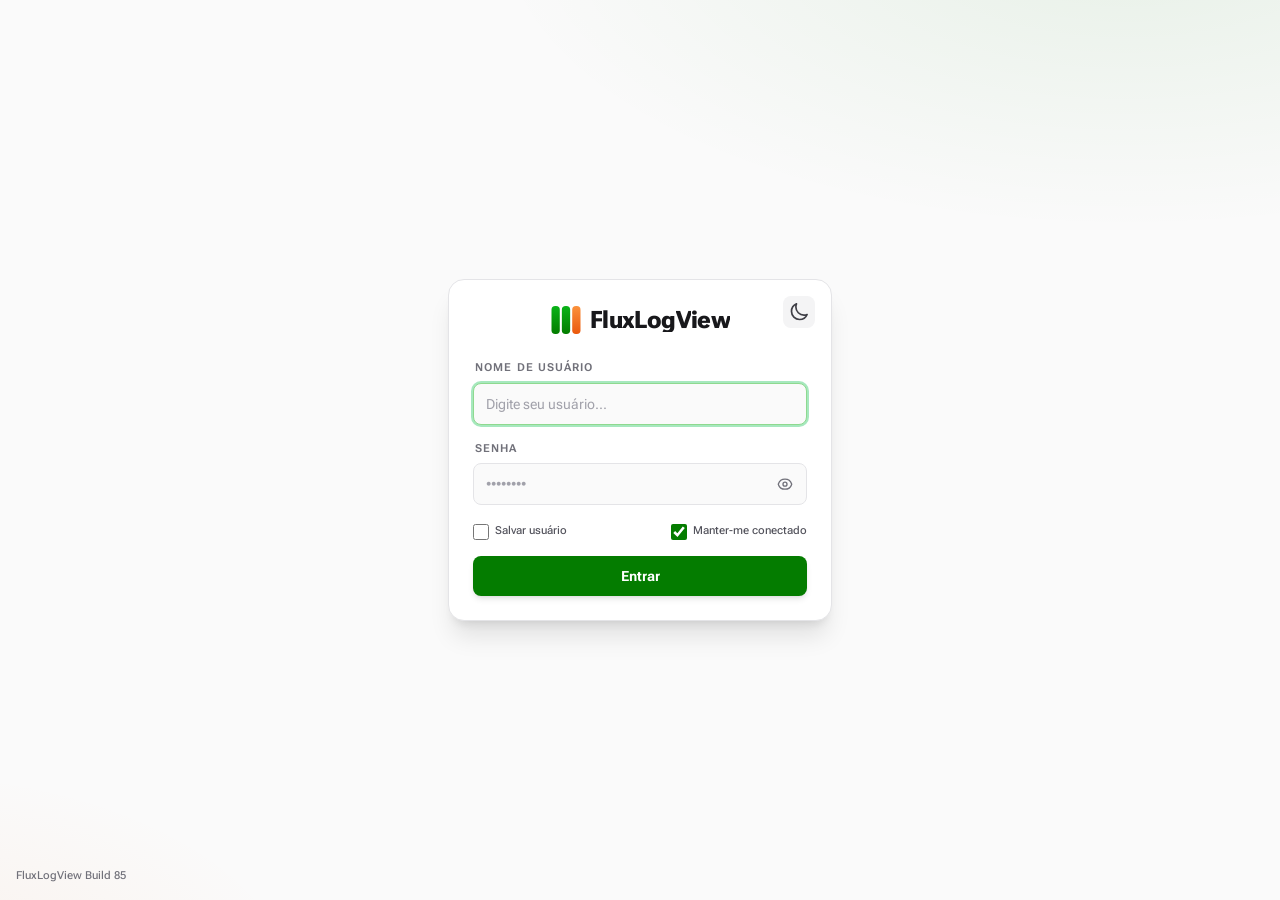
==== commit 5edaffb0: "\ Deploy web build 85 to GitHub Pages\" ====
--- a/docs/web/latest/index.html
+++ b/docs/web/latest/index.html
@@ -10,9 +10,9 @@
   
-  <script type="module" crossorigin src="./assets/index-UprMbLf8.js"></script>
+  <script type="module" crossorigin src="./assets/index-DnqZYr9f.js"></script>
   <link rel="modulepreload" crossorigin href="./assets/supabase-5wBSeYWX.js">
-  <link rel="stylesheet" crossorigin href="./assets/index-CvI5mcIH.css">
+  <link rel="stylesheet" crossorigin href="./assets/index-BI_CF1oY.css">
 </head>
 <body class="bg-zinc-50 dark:bg-[#0f0f12] min-h-screen font-sans text-zinc-800 dark:text-zinc-100 transition-colors duration-200">
 
@@ -82,7 +82,7 @@
             </form>
         </div>
         <footer class="absolute bottom-4 left-4 text-[11px] font-medium text-zinc-400 dark:text-zinc-500 select-none">
-            FluxLogView <span id="login-versao">Build 84</span>
+            FluxLogView <span id="login-versao">Build 85</span>
         </footer>
     </div>
 
--- a/docs/web/latest/assets/index-BI_CF1oY.css
+++ b/docs/web/latest/assets/index-BI_CF1oY.css
@@ -0,0 +1 @@
+*,:after,:before{--tw-border-spacing-x:0;--tw-border-spacing-y:0;--tw-translate-x:0;--tw-translate-y:0;--tw-rotate:0;--tw-skew-x:0;--tw-skew-y:0;--tw-scale-x:1;--tw-scale-y:1;--tw-pan-x: ;--tw-pan-y: ;--tw-pinch-zoom: ;--tw-scroll-snap-strictness:proximity;--tw-gradient-from-position: ;--tw-gradient-via-position: ;--tw-gradient-to-position: ;--tw-ordinal: ;--tw-slashed-zero: ;--tw-numeric-figure: ;--tw-numeric-spacing: ;--tw-numeric-fraction: ;--tw-ring-inset: ;--tw-ring-offset-width:0px;--tw-ring-offset-color:#fff;--tw-ring-color:rgba(59,130,246,.5);--tw-ring-offset-shadow:0 0 #0000;--tw-ring-shadow:0 0 #0000;--tw-shadow:0 0 #0000;--tw-shadow-colored:0 0 #0000;--tw-blur: ;--tw-brightness: ;--tw-contrast: ;--tw-grayscale: ;--tw-hue-rotate: ;--tw-invert: ;--tw-saturate: ;--tw-sepia: ;--tw-drop-shadow: ;--tw-backdrop-blur: ;--tw-backdrop-brightness: ;--tw-backdrop-contrast: ;--tw-backdrop-grayscale: ;--tw-backdrop-hue-rotate: ;--tw-backdrop-invert: ;--tw-backdrop-opacity: ;--tw-backdrop-saturate: ;--tw-backdrop-sepia: ;--tw-contain-size: ;--tw-contain-layout: ;--tw-contain-paint: ;--tw-contain-style: }::backdrop{--tw-border-spacing-x:0;--tw-border-spacing-y:0;--tw-translate-x:0;--tw-translate-y:0;--tw-rotate:0;--tw-skew-x:0;--tw-skew-y:0;--tw-scale-x:1;--tw-scale-y:1;--tw-pan-x: ;--tw-pan-y: ;--tw-pinch-zoom: ;--tw-scroll-snap-strictness:proximity;--tw-gradient-from-position: ;--tw-gradient-via-position: ;--tw-gradient-to-position: ;--tw-ordinal: ;--tw-slashed-zero: ;--tw-numeric-figure: ;--tw-numeric-spacing: ;--tw-numeric-fraction: ;--tw-ring-inset: ;--tw-ring-offset-width:0px;--tw-ring-offset-color:#fff;--tw-ring-color:rgba(59,130,246,.5);--tw-ring-offset-shadow:0 0 #0000;--tw-ring-shadow:0 0 #0000;--tw-shadow:0 0 #0000;--tw-shadow-colored:0 0 #0000;--tw-blur: ;--tw-brightness: ;--tw-contrast: ;--tw-grayscale: ;--tw-hue-rotate: ;--tw-invert: ;--tw-saturate: ;--tw-sepia: ;--tw-drop-shadow: ;--tw-backdrop-blur: ;--tw-backdrop-brightness: ;--tw-backdrop-contrast: ;--tw-backdrop-grayscale: ;--tw-backdrop-hue-rotate: ;--tw-backdrop-invert: ;--tw-backdrop-opacity: ;--tw-backdrop-saturate: ;--tw-backdrop-sepia: ;--tw-contain-size: ;--tw-contain-layout: ;--tw-contain-paint: ;--tw-contain-style: }*,:after,:before{box-sizing:border-box;border:0 solid #e5e7eb}:after,:before{--tw-content:""}:host,html{line-height:1.5;-webkit-text-size-adjust:100%;-moz-tab-size:4;-o-tab-size:4;tab-size:4;font-family:ui-sans-serif,system-ui,sans-serif,Apple Color Emoji,Segoe UI Emoji,Segoe UI Symbol,Noto Color Emoji;font-feature-settings:normal;font-variation-settings:normal;-webkit-tap-highlight-color:transparent}body{margin:0;line-height:inherit}hr{height:0;color:inherit;border-top-width:1px}abbr:where([title]){-webkit-text-decoration:underline dotted;text-decoration:underline dotted}h1,h2,h3,h4,h5,h6{font-size:inherit;font-weight:inherit}a{color:inherit;text-decoration:inherit}b,strong{font-weight:bolder}code,kbd,pre,samp{font-family:ui-monospace,SFMono-Regular,Menlo,Monaco,Consolas,Liberation Mono,Courier New,monospace;font-feature-settings:normal;font-variation-settings:normal;font-size:1em}small{font-size:80%}sub,sup{font-size:75%;line-height:0;position:relative;vertical-align:baseline}sub{bottom:-.25em}sup{top:-.5em}table{text-indent:0;border-color:inherit;border-collapse:collapse}button,input,optgroup,select,textarea{font-family:inherit;font-feature-settings:inherit;font-variation-settings:inherit;font-size:100%;font-weight:inherit;line-height:inherit;letter-spacing:inherit;color:inherit;margin:0;padding:0}button,select{text-transform:none}button,input:where([type=button]),input:where([type=reset]),input:where([type=submit]){-webkit-appearance:button;background-color:transparent;background-image:none}:-moz-focusring{outline:auto}:-moz-ui-invalid{box-shadow:none}progress{vertical-align:baseline}::-webkit-inner-spin-button,::-webkit-outer-spin-button{height:auto}[type=search]{-webkit-appearance:textfield;outline-offset:-2px}::-webkit-search-decoration{-webkit-appearance:none}::-webkit-file-upload-button{-webkit-appearance:button;font:inherit}summary{display:list-item}blockquote,dd,dl,figure,h1,h2,h3,h4,h5,h6,hr,p,pre{margin:0}fieldset{margin:0}fieldset,legend{padding:0}menu,ol,ul{list-style:none;margin:0;padding:0}dialog{padding:0}textarea{resize:vertical}input::-moz-placeholder,textarea::-moz-placeholder{opacity:1;color:#9ca3af}input::placeholder,textarea::placeholder{opacity:1;color:#9ca3af}[role=button],button{cursor:pointer}:disabled{cursor:default}audio,canvas,embed,iframe,img,object,svg,video{display:block;vertical-align:middle}img,video{max-width:100%;height:auto}[hidden]:where(:not([hidden=until-found])){display:none}.\!container{width:100%!important}.container{width:100%}@media(min-width:640px){.\!container{max-width:640px!important}.container{max-width:640px}}@media(min-width:768px){.\!container{max-width:768px!important}.container{max-width:768px}}@media(min-width:1024px){.\!container{max-width:1024px!important}.container{max-width:1024px}}@media(min-width:1280px){.\!container{max-width:1280px!important}.container{max-width:1280px}}@media(min-width:1536px){.\!container{max-width:1536px!important}.container{max-width:1536px}}.pointer-events-none{pointer-events:none}.collapse{visibility:collapse}.fixed{position:fixed}.absolute{position:absolute}.relative{position:relative}.sticky{position:sticky}.inset-0{inset:0}.bottom-4{bottom:1rem}.bottom-full{bottom:100%}.left-0{left:0}.left-4{left:1rem}.right-0{right:0}.right-3{right:.75rem}.right-4{right:1rem}.top-0{top:0}.top-3{top:.75rem}.top-4{top:1rem}.top-6{top:1.5rem}.top-full{top:100%}.z-10{z-index:10}.z-20{z-index:20}.z-30{z-index:30}.z-40{z-index:40}.z-50{z-index:50}.z-\[100000\]{z-index:100000}.z-\[100\]{z-index:100}.z-\[2000000\]{z-index:2000000}.z-\[60\]{z-index:60}.z-\[90\]{z-index:90}.z-\[999999\]{z-index:999999}.order-1{order:1}.order-2{order:2}.col-span-full{grid-column:1/-1}.-mx-1\.5{margin-left:-.375rem;margin-right:-.375rem}.mx-auto{margin-left:auto;margin-right:auto}.my-8{margin-top:2rem;margin-bottom:2rem}.my-auto{margin-top:auto;margin-bottom:auto}.-ml-1{margin-left:-.25rem}.mb-1{margin-bottom:.25rem}.mb-1\.5{margin-bottom:.375rem}.mb-2{margin-bottom:.5rem}.mb-3{margin-bottom:.75rem}.mb-4{margin-bottom:1rem}.mb-5{margin-bottom:1.25rem}.mb-6{margin-bottom:1.5rem}.mb-8{margin-bottom:2rem}.ml-0\.5{margin-left:.125rem}.ml-2{margin-left:.5rem}.ml-4{margin-left:1rem}.ml-auto{margin-left:auto}.ml-px{margin-left:1px}.mr-2{margin-right:.5rem}.mr-auto{margin-right:auto}.mt-0\.5{margin-top:.125rem}.mt-1{margin-top:.25rem}.mt-1\.5{margin-top:.375rem}.mt-2{margin-top:.5rem}.mt-3{margin-top:.75rem}.mt-4{margin-top:1rem}.mt-5{margin-top:1.25rem}.mt-auto{margin-top:auto}.block{display:block}.inline{display:inline}.flex{display:flex}.inline-flex{display:inline-flex}.table{display:table}.grid{display:grid}.contents{display:contents}.hidden{display:none}.h-1\.5{height:.375rem}.h-10{height:2.5rem}.h-14{height:3.5rem}.h-16{height:4rem}.h-2{height:.5rem}.h-2\.5{height:.625rem}.h-3{height:.75rem}.h-3\.5{height:.875rem}.h-4{height:1rem}.h-40{height:10rem}.h-48{height:12rem}.h-5{height:1.25rem}.h-7{height:1.75rem}.h-8{height:2rem}.h-9{height:2.25rem}.h-\[18px\]{height:18px}.h-\[30px\]{height:30px}.h-\[85\%\]{height:85%}.h-full{height:100%}.h-px{height:1px}.max-h-40{max-height:10rem}.max-h-48{max-height:12rem}.max-h-56{max-height:14rem}.max-h-60{max-height:15rem}.max-h-64{max-height:16rem}.max-h-72{max-height:18rem}.max-h-96{max-height:24rem}.max-h-\[240px\]{max-height:240px}.max-h-\[360px\]{max-height:360px}.max-h-\[400px\]{max-height:400px}.max-h-\[440px\]{max-height:440px}.max-h-\[45vh\]{max-height:45vh}.max-h-\[720px\]{max-height:720px}.max-h-\[85vh\]{max-height:85vh}.max-h-\[90vh\]{max-height:90vh}.max-h-\[calc\(100vh-16rem\)\]{max-height:calc(100vh - 16rem)}.min-h-0{min-height:0}.min-h-\[500px\]{min-height:500px}.min-h-\[64px\]{min-height:64px}.min-h-screen{min-height:100vh}.w-10{width:2.5rem}.w-12{width:3rem}.w-14{width:3.5rem}.w-16{width:4rem}.w-2{width:.5rem}.w-2\.5{width:.625rem}.w-20{width:5rem}.w-28{width:7rem}.w-3{width:.75rem}.w-3\.5{width:.875rem}.w-32{width:8rem}.w-36{width:9rem}.w-4{width:1rem}.w-40{width:10rem}.w-44{width:11rem}.w-48{width:12rem}.w-5{width:1.25rem}.w-52{width:13rem}.w-7{width:1.75rem}.w-8{width:2rem}.w-80{width:20rem}.w-9{width:2.25rem}.w-\[100px\]{width:100px}.w-\[110px\]{width:110px}.w-\[130px\]{width:130px}.w-\[60px\]{width:60px}.w-\[70px\]{width:70px}.w-\[80px\]{width:80px}.w-\[90px\]{width:90px}.w-auto{width:auto}.w-full{width:100%}.min-w-0{min-width:0}.min-w-\[1200px\]{min-width:1200px}.min-w-\[160px\]{min-width:160px}.min-w-\[180px\]{min-width:180px}.min-w-\[18px\]{min-width:18px}.min-w-\[200px\]{min-width:200px}.min-w-\[280px\]{min-width:280px}.min-w-\[560px\]{min-width:560px}.min-w-\[600px\]{min-width:600px}.min-w-\[700px\]{min-width:700px}.min-w-\[800px\]{min-width:800px}.min-w-\[8rem\]{min-width:8rem}.min-w-max{min-width:-moz-max-content;min-width:max-content}.max-w-2xl{max-width:42rem}.max-w-3xl{max-width:48rem}.max-w-\[120px\]{max-width:120px}.max-w-\[150px\]{max-width:150px}.max-w-\[160px\]{max-width:160px}.max-w-\[16rem\]{max-width:16rem}.max-w-\[200px\]{max-width:200px}.max-w-\[280px\]{max-width:280px}.max-w-\[50px\]{max-width:50px}.max-w-lg{max-width:32rem}.max-w-md{max-width:28rem}.max-w-sm{max-width:24rem}.max-w-xs{max-width:20rem}.flex-1{flex:1 1 0%}.flex-shrink-0,.shrink-0{flex-shrink:0}.table-auto{table-layout:auto}.table-fixed{table-layout:fixed}.border-collapse{border-collapse:collapse}.-translate-y-1\/2{--tw-translate-y:-50%}.-translate-y-1\/2,.translate-x-1\/2{transform:translate(var(--tw-translate-x),var(--tw-translate-y)) rotate(var(--tw-rotate)) skew(var(--tw-skew-x)) skewY(var(--tw-skew-y)) scaleX(var(--tw-scale-x)) scaleY(var(--tw-scale-y))}.translate-x-1\/2{--tw-translate-x:50%}.-rotate-90{--tw-rotate:-90deg}.-rotate-90,.transform{transform:translate(var(--tw-translate-x),var(--tw-translate-y)) rotate(var(--tw-rotate)) skew(var(--tw-skew-x)) skewY(var(--tw-skew-y)) scaleX(var(--tw-scale-x)) scaleY(var(--tw-scale-y))}@keyframes pulse{50%{opacity:.5}}.animate-pulse{animation:pulse 2s cubic-bezier(.4,0,.6,1) infinite}@keyframes spin{to{transform:rotate(1turn)}}.animate-spin{animation:spin 1s linear infinite}.cursor-not-allowed{cursor:not-allowed}.cursor-pointer{cursor:pointer}.cursor-text{cursor:text}.select-none{-webkit-user-select:none;-moz-user-select:none;user-select:none}.resize-none{resize:none}.resize-y{resize:vertical}.resize{resize:both}.appearance-none{-webkit-appearance:none;-moz-appearance:none;appearance:none}.grid-cols-1{grid-template-columns:repeat(1,minmax(0,1fr))}.grid-cols-2{grid-template-columns:repeat(2,minmax(0,1fr))}.grid-cols-3{grid-template-columns:repeat(3,minmax(0,1fr))}.grid-cols-4{grid-template-columns:repeat(4,minmax(0,1fr))}.grid-cols-7{grid-template-columns:repeat(7,minmax(0,1fr))}.flex-col{flex-direction:column}.flex-wrap{flex-wrap:wrap}.items-start{align-items:flex-start}.items-end{align-items:flex-end}.items-center{align-items:center}.items-baseline{align-items:baseline}.items-stretch{align-items:stretch}.justify-end{justify-content:flex-end}.justify-center{justify-content:center}.justify-between{justify-content:space-between}.gap-0\.5{gap:.125rem}.gap-1{gap:.25rem}.gap-1\.5{gap:.375rem}.gap-2{gap:.5rem}.gap-3{gap:.75rem}.gap-3\.5{gap:.875rem}.gap-4{gap:1rem}.gap-6{gap:1.5rem}.gap-x-3{-moz-column-gap:.75rem;column-gap:.75rem}.gap-y-1{row-gap:.25rem}.space-y-1>:not([hidden])~:not([hidden]){--tw-space-y-reverse:0;margin-top:calc(.25rem*(1 - var(--tw-space-y-reverse)));margin-bottom:calc(.25rem*var(--tw-space-y-reverse))}.space-y-2>:not([hidden])~:not([hidden]){--tw-space-y-reverse:0;margin-top:calc(.5rem*(1 - var(--tw-space-y-reverse)));margin-bottom:calc(.5rem*var(--tw-space-y-reverse))}.space-y-3>:not([hidden])~:not([hidden]){--tw-space-y-reverse:0;margin-top:calc(.75rem*(1 - var(--tw-space-y-reverse)));margin-bottom:calc(.75rem*var(--tw-space-y-reverse))}.space-y-4>:not([hidden])~:not([hidden]){--tw-space-y-reverse:0;margin-top:calc(1rem*(1 - var(--tw-space-y-reverse)));margin-bottom:calc(1rem*var(--tw-space-y-reverse))}.space-y-5>:not([hidden])~:not([hidden]){--tw-space-y-reverse:0;margin-top:calc(1.25rem*(1 - var(--tw-space-y-reverse)));margin-bottom:calc(1.25rem*var(--tw-space-y-reverse))}.space-y-6>:not([hidden])~:not([hidden]){--tw-space-y-reverse:0;margin-top:calc(1.5rem*(1 - var(--tw-space-y-reverse)));margin-bottom:calc(1.5rem*var(--tw-space-y-reverse))}.divide-y>:not([hidden])~:not([hidden]){--tw-divide-y-reverse:0;border-top-width:calc(1px*(1 - var(--tw-divide-y-reverse)));border-bottom-width:calc(1px*var(--tw-divide-y-reverse))}.divide-amber-200\/60>:not([hidden])~:not([hidden]){border-color:#fde68b99}.divide-zinc-100>:not([hidden])~:not([hidden]){--tw-divide-opacity:1;border-color:rgb(244 244 245/var(--tw-divide-opacity,1))}.self-start{align-self:flex-start}.overflow-auto{overflow:auto}.overflow-hidden{overflow:hidden}.overflow-visible{overflow:visible}.overflow-x-auto{overflow-x:auto}.overflow-y-auto{overflow-y:auto}.truncate{overflow:hidden;text-overflow:ellipsis}.truncate,.whitespace-nowrap{white-space:nowrap}.whitespace-pre-wrap{white-space:pre-wrap}.break-words{overflow-wrap:break-word}.break-all{word-break:break-all}.rounded{border-radius:.25rem}.rounded-2xl{border-radius:1rem}.rounded-full{border-radius:9999px}.rounded-lg{border-radius:.5rem}.rounded-md{border-radius:.375rem}.rounded-none{border-radius:0}.rounded-xl{border-radius:.75rem}.rounded-b-xl{border-bottom-right-radius:.75rem;border-bottom-left-radius:.75rem}.rounded-t{border-top-left-radius:.25rem;border-top-right-radius:.25rem}.rounded-t-xl{border-top-left-radius:.75rem;border-top-right-radius:.75rem}.rounded-tl-lg{border-top-left-radius:.5rem}.rounded-tr-lg{border-top-right-radius:.5rem}.border{border-width:1px}.border-2{border-width:2px}.border-b{border-bottom-width:1px}.border-b-2{border-bottom-width:2px}.border-t{border-top-width:1px}.border-amber-200{--tw-border-opacity:1;border-color:rgb(253 230 138/var(--tw-border-opacity,1))}.border-amber-200\/70{border-color:#fde68bb3}.border-blue-200{--tw-border-opacity:1;border-color:rgb(191 219 254/var(--tw-border-opacity,1))}.border-blue-200\/60{border-color:#bfdbfe99}.border-blue-400{--tw-border-opacity:1;border-color:rgb(96 165 250/var(--tw-border-opacity,1))}.border-blue-500{--tw-border-opacity:1;border-color:rgb(59 130 246/var(--tw-border-opacity,1))}.border-green-200{--tw-border-opacity:1;border-color:rgb(187 247 208/var(--tw-border-opacity,1))}.border-green-200\/60{border-color:#bbf7d099}.border-green-400{--tw-border-opacity:1;border-color:rgb(74 222 128/var(--tw-border-opacity,1))}.border-green-500{--tw-border-opacity:1;border-color:rgb(34 197 94/var(--tw-border-opacity,1))}.border-green-600{--tw-border-opacity:1;border-color:rgb(22 163 74/var(--tw-border-opacity,1))}.border-green-600\/40{border-color:#16a34a66}.border-orange-200\/60{border-color:#fed6a999}.border-orange-500{--tw-border-opacity:1;border-color:rgb(249 115 22/var(--tw-border-opacity,1))}.border-red-100{--tw-border-opacity:1;border-color:rgb(254 226 226/var(--tw-border-opacity,1))}.border-red-200{--tw-border-opacity:1;border-color:rgb(254 202 202/var(--tw-border-opacity,1))}.border-sky-200{--tw-border-opacity:1;border-color:rgb(186 230 253/var(--tw-border-opacity,1))}.border-zinc-100{--tw-border-opacity:1;border-color:rgb(244 244 245/var(--tw-border-opacity,1))}.border-zinc-200{--tw-border-opacity:1;border-color:rgb(228 228 231/var(--tw-border-opacity,1))}.border-zinc-200\/60{border-color:#e4e4e799}.border-zinc-200\/70{border-color:#e4e4e7b3}.border-zinc-300{--tw-border-opacity:1;border-color:rgb(212 212 216/var(--tw-border-opacity,1))}.border-zinc-700{--tw-border-opacity:1;border-color:rgb(63 63 70/var(--tw-border-opacity,1))}.border-zinc-700\/50{border-color:#3f3f4680}.bg-amber-100{--tw-bg-opacity:1;background-color:rgb(254 243 199/var(--tw-bg-opacity,1))}.bg-amber-50{--tw-bg-opacity:1;background-color:rgb(255 251 235/var(--tw-bg-opacity,1))}.bg-amber-50\/60{background-color:#fffbeb99}.bg-amber-500{--tw-bg-opacity:1;background-color:rgb(245 158 11/var(--tw-bg-opacity,1))}.bg-amber-600{--tw-bg-opacity:1;background-color:rgb(217 119 6/var(--tw-bg-opacity,1))}.bg-black\/20{background-color:#0003}.bg-black\/40{background-color:#0006}.bg-black\/50{background-color:#00000080}.bg-black\/60{background-color:#0009}.bg-blue-100{--tw-bg-opacity:1;background-color:rgb(219 234 254/var(--tw-bg-opacity,1))}.bg-blue-50{--tw-bg-opacity:1;background-color:rgb(239 246 255/var(--tw-bg-opacity,1))}.bg-blue-50\/50{background-color:#eff6ff80}.bg-blue-500{--tw-bg-opacity:1;background-color:rgb(59 130 246/var(--tw-bg-opacity,1))}.bg-blue-600{--tw-bg-opacity:1;background-color:rgb(37 99 235/var(--tw-bg-opacity,1))}.bg-gray-800{--tw-bg-opacity:1;background-color:rgb(31 41 55/var(--tw-bg-opacity,1))}.bg-green-100{--tw-bg-opacity:1;background-color:rgb(220 252 231/var(--tw-bg-opacity,1))}.bg-green-150{--tw-bg-opacity:1;background-color:rgb(199 245 217/var(--tw-bg-opacity,1))}.bg-green-200{--tw-bg-opacity:1;background-color:rgb(187 247 208/var(--tw-bg-opacity,1))}.bg-green-50{--tw-bg-opacity:1;background-color:rgb(240 253 244/var(--tw-bg-opacity,1))}.bg-green-500{--tw-bg-opacity:1;background-color:rgb(34 197 94/var(--tw-bg-opacity,1))}.bg-green-600{--tw-bg-opacity:1;background-color:rgb(22 163 74/var(--tw-bg-opacity,1))}.bg-orange-150{--tw-bg-opacity:1;background-color:rgb(255 217 176/var(--tw-bg-opacity,1))}.bg-orange-50{--tw-bg-opacity:1;background-color:rgb(255 247 237/var(--tw-bg-opacity,1))}.bg-orange-50\/50{background-color:#fff7ed80}.bg-orange-600{--tw-bg-opacity:1;background-color:rgb(234 88 12/var(--tw-bg-opacity,1))}.bg-red-100{--tw-bg-opacity:1;background-color:rgb(254 226 226/var(--tw-bg-opacity,1))}.bg-red-150{--tw-bg-opacity:1;background-color:rgb(255 201 206/var(--tw-bg-opacity,1))}.bg-red-50{--tw-bg-opacity:1;background-color:rgb(254 242 242/var(--tw-bg-opacity,1))}.bg-red-500{--tw-bg-opacity:1;background-color:rgb(239 68 68/var(--tw-bg-opacity,1))}.bg-red-600{--tw-bg-opacity:1;background-color:rgb(220 38 38/var(--tw-bg-opacity,1))}.bg-sky-50{--tw-bg-opacity:1;background-color:rgb(240 249 255/var(--tw-bg-opacity,1))}.bg-sky-600{--tw-bg-opacity:1;background-color:rgb(2 132 199/var(--tw-bg-opacity,1))}.bg-white{--tw-bg-opacity:1;background-color:rgb(255 255 255/var(--tw-bg-opacity,1))}.bg-zinc-100{--tw-bg-opacity:1;background-color:rgb(244 244 245/var(--tw-bg-opacity,1))}.bg-zinc-100\/50{background-color:#f4f4f580}.bg-zinc-100\/80{background-color:#f4f4f5cc}.bg-zinc-200{--tw-bg-opacity:1;background-color:rgb(228 228 231/var(--tw-bg-opacity,1))}.bg-zinc-300{--tw-bg-opacity:1;background-color:rgb(212 212 216/var(--tw-bg-opacity,1))}.bg-zinc-50{--tw-bg-opacity:1;background-color:rgb(250 250 250/var(--tw-bg-opacity,1))}.bg-zinc-50\/30{background-color:#fafafa4d}.bg-zinc-50\/40{background-color:#fafafa66}.bg-zinc-600{--tw-bg-opacity:1;background-color:rgb(82 82 91/var(--tw-bg-opacity,1))}.bg-zinc-900{--tw-bg-opacity:1;background-color:rgb(24 24 27/var(--tw-bg-opacity,1))}.bg-zinc-950{--tw-bg-opacity:1;background-color:rgb(9 9 11/var(--tw-bg-opacity,1))}.p-0{padding:0}.p-1\.5{padding:.375rem}.p-2{padding:.5rem}.p-2\.5{padding:.625rem}.p-3{padding:.75rem}.p-4{padding:1rem}.p-5{padding:1.25rem}.p-6{padding:1.5rem}.p-8{padding:2rem}.px-1{padding-left:.25rem;padding-right:.25rem}.px-1\.5{padding-left:.375rem;padding-right:.375rem}.px-2{padding-left:.5rem;padding-right:.5rem}.px-2\.5{padding-left:.625rem;padding-right:.625rem}.px-3{padding-left:.75rem;padding-right:.75rem}.px-4{padding-left:1rem;padding-right:1rem}.px-5{padding-left:1.25rem;padding-right:1.25rem}.px-6{padding-left:1.5rem;padding-right:1.5rem}.px-8{padding-left:2rem;padding-right:2rem}.py-0\.5{padding-top:.125rem;padding-bottom:.125rem}.py-1{padding-top:.25rem;padding-bottom:.25rem}.py-1\.5{padding-top:.375rem;padding-bottom:.375rem}.py-2{padding-top:.5rem;padding-bottom:.5rem}.py-2\.5{padding-top:.625rem;padding-bottom:.625rem}.py-3{padding-top:.75rem;padding-bottom:.75rem}.py-4{padding-top:1rem;padding-bottom:1rem}.py-6{padding-top:1.5rem;padding-bottom:1.5rem}.py-px{padding-top:1px;padding-bottom:1px}.pb-1{padding-bottom:.25rem}.pb-1\.5{padding-bottom:.375rem}.pb-2{padding-bottom:.5rem}.pb-3{padding-bottom:.75rem}.pb-4{padding-bottom:1rem}.pl-1{padding-left:.25rem}.pl-3{padding-left:.75rem}.pl-6{padding-left:1.5rem}.pr-1{padding-right:.25rem}.pr-2{padding-right:.5rem}.pr-3{padding-right:.75rem}.pr-4{padding-right:1rem}.pr-6{padding-right:1.5rem}.pt-0\.5{padding-top:.125rem}.pt-1\.5{padding-top:.375rem}.pt-2{padding-top:.5rem}.pt-3{padding-top:.75rem}.pt-4{padding-top:1rem}.text-left{text-align:left}.text-center{text-align:center}.text-right{text-align:right}.align-top{vertical-align:top}.font-mono{font-family:ui-monospace,SFMono-Regular,Menlo,Monaco,Consolas,Liberation Mono,Courier New,monospace}.font-sans{font-family:ui-sans-serif,system-ui,sans-serif,Apple Color Emoji,Segoe UI Emoji,Segoe UI Symbol,Noto Color Emoji}.text-2xl{font-size:1.5rem;line-height:2rem}.text-3xl{font-size:1.875rem;line-height:2.25rem}.text-\[10\.5px\]{font-size:10.5px}.text-\[10px\]{font-size:10px}.text-\[11px\]{font-size:11px}.text-\[12px\]{font-size:12px}.text-\[13px\]{font-size:13px}.text-\[16px\]{font-size:16px}.text-\[7px\]{font-size:7px}.text-\[8px\]{font-size:8px}.text-\[9px\]{font-size:9px}.text-base{font-size:1rem;line-height:1.5rem}.text-lg{font-size:1.125rem;line-height:1.75rem}.text-sm{font-size:.875rem;line-height:1.25rem}.text-xl{font-size:1.25rem;line-height:1.75rem}.text-xs{font-size:.75rem;line-height:1rem}.font-bold{font-weight:700}.font-extrabold{font-weight:800}.font-medium{font-weight:500}.font-normal{font-weight:400}.font-semibold{font-weight:600}.uppercase{text-transform:uppercase}.italic{font-style:italic}.leading-none{line-height:1}.leading-snug{line-height:1.375}.leading-tight{line-height:1.25}.tracking-normal{letter-spacing:0}.tracking-tight{letter-spacing:-.025em}.tracking-wider{letter-spacing:.05em}.tracking-widest{letter-spacing:.1em}.text-amber-600{--tw-text-opacity:1;color:rgb(217 119 6/var(--tw-text-opacity,1))}.text-amber-700{--tw-text-opacity:1;color:rgb(180 83 9/var(--tw-text-opacity,1))}.text-amber-800{--tw-text-opacity:1;color:rgb(146 64 14/var(--tw-text-opacity,1))}.text-blue-500{--tw-text-opacity:1;color:rgb(59 130 246/var(--tw-text-opacity,1))}.text-blue-600{--tw-text-opacity:1;color:rgb(37 99 235/var(--tw-text-opacity,1))}.text-blue-700{--tw-text-opacity:1;color:rgb(29 78 216/var(--tw-text-opacity,1))}.text-blue-800{--tw-text-opacity:1;color:rgb(30 64 175/var(--tw-text-opacity,1))}.text-green-400{--tw-text-opacity:1;color:rgb(74 222 128/var(--tw-text-opacity,1))}.text-green-500{--tw-text-opacity:1;color:rgb(34 197 94/var(--tw-text-opacity,1))}.text-green-600{--tw-text-opacity:1;color:rgb(22 163 74/var(--tw-text-opacity,1))}.text-green-700{--tw-text-opacity:1;color:rgb(21 128 61/var(--tw-text-opacity,1))}.text-green-900{--tw-text-opacity:1;color:rgb(20 83 45/var(--tw-text-opacity,1))}.text-indigo-600{--tw-text-opacity:1;color:rgb(79 70 229/var(--tw-text-opacity,1))}.text-orange-500{--tw-text-opacity:1;color:rgb(249 115 22/var(--tw-text-opacity,1))}.text-orange-600{--tw-text-opacity:1;color:rgb(234 88 12/var(--tw-text-opacity,1))}.text-red-400{--tw-text-opacity:1;color:rgb(248 113 113/var(--tw-text-opacity,1))}.text-red-500{--tw-text-opacity:1;color:rgb(239 68 68/var(--tw-text-opacity,1))}.text-red-600{--tw-text-opacity:1;color:rgb(220 38 38/var(--tw-text-opacity,1))}.text-red-700{--tw-text-opacity:1;color:rgb(185 28 28/var(--tw-text-opacity,1))}.text-sky-600{--tw-text-opacity:1;color:rgb(2 132 199/var(--tw-text-opacity,1))}.text-sky-700{--tw-text-opacity:1;color:rgb(3 105 161/var(--tw-text-opacity,1))}.text-teal-600{--tw-text-opacity:1;color:rgb(13 148 136/var(--tw-text-opacity,1))}.text-white{--tw-text-opacity:1;color:rgb(255 255 255/var(--tw-text-opacity,1))}.text-zinc-100{--tw-text-opacity:1;color:rgb(244 244 245/var(--tw-text-opacity,1))}.text-zinc-200{--tw-text-opacity:1;color:rgb(228 228 231/var(--tw-text-opacity,1))}.text-zinc-300{--tw-text-opacity:1;color:rgb(212 212 216/var(--tw-text-opacity,1))}.text-zinc-400{--tw-text-opacity:1;color:rgb(161 161 170/var(--tw-text-opacity,1))}.text-zinc-500{--tw-text-opacity:1;color:rgb(113 113 122/var(--tw-text-opacity,1))}.text-zinc-600{--tw-text-opacity:1;color:rgb(82 82 91/var(--tw-text-opacity,1))}.text-zinc-700{--tw-text-opacity:1;color:rgb(63 63 70/var(--tw-text-opacity,1))}.text-zinc-800{--tw-text-opacity:1;color:rgb(39 39 42/var(--tw-text-opacity,1))}.text-zinc-900{--tw-text-opacity:1;color:rgb(24 24 27/var(--tw-text-opacity,1))}.placeholder-zinc-400::-moz-placeholder{--tw-placeholder-opacity:1;color:rgb(161 161 170/var(--tw-placeholder-opacity,1))}.placeholder-zinc-400::placeholder{--tw-placeholder-opacity:1;color:rgb(161 161 170/var(--tw-placeholder-opacity,1))}.accent-blue-600{accent-color:#2563eb}.accent-green-600{accent-color:#16a34a}.opacity-0{opacity:0}.opacity-100{opacity:1}.opacity-25{opacity:.25}.opacity-40{opacity:.4}.opacity-50{opacity:.5}.opacity-60{opacity:.6}.opacity-70{opacity:.7}.opacity-75{opacity:.75}.opacity-80{opacity:.8}.shadow{--tw-shadow:0 1px 3px 0 rgba(0,0,0,.1),0 1px 2px -1px rgba(0,0,0,.1);--tw-shadow-colored:0 1px 3px 0 var(--tw-shadow-color),0 1px 2px -1px var(--tw-shadow-color)}.shadow,.shadow-2xl{box-shadow:var(--tw-ring-offset-shadow,0 0 #0000),var(--tw-ring-shadow,0 0 #0000),var(--tw-shadow)}.shadow-2xl{--tw-shadow:0 25px 50px -12px rgba(0,0,0,.25);--tw-shadow-colored:0 25px 50px -12px var(--tw-shadow-color)}.shadow-lg{--tw-shadow:0 10px 15px -3px rgba(0,0,0,.1),0 4px 6px -4px rgba(0,0,0,.1);--tw-shadow-colored:0 10px 15px -3px var(--tw-shadow-color),0 4px 6px -4px var(--tw-shadow-color)}.shadow-lg,.shadow-md{box-shadow:var(--tw-ring-offset-shadow,0 0 #0000),var(--tw-ring-shadow,0 0 #0000),var(--tw-shadow)}.shadow-md{--tw-shadow:0 4px 6px -1px rgba(0,0,0,.1),0 2px 4px -2px rgba(0,0,0,.1);--tw-shadow-colored:0 4px 6px -1px var(--tw-shadow-color),0 2px 4px -2px var(--tw-shadow-color)}.shadow-xl{--tw-shadow:0 20px 25px -5px rgba(0,0,0,.1),0 8px 10px -6px rgba(0,0,0,.1);--tw-shadow-colored:0 20px 25px -5px var(--tw-shadow-color),0 8px 10px -6px var(--tw-shadow-color);box-shadow:var(--tw-ring-offset-shadow,0 0 #0000),var(--tw-ring-shadow,0 0 #0000),var(--tw-shadow)}.shadow-blue-500\/10{--tw-shadow-color:rgba(59,130,246,.1);--tw-shadow:var(--tw-shadow-colored)}.shadow-blue-500\/20{--tw-shadow-color:rgba(59,130,246,.2);--tw-shadow:var(--tw-shadow-colored)}.shadow-green-900\/10{--tw-shadow-color:rgba(20,83,45,.1);--tw-shadow:var(--tw-shadow-colored)}.shadow-orange-500\/10{--tw-shadow-color:rgba(249,115,22,.1);--tw-shadow:var(--tw-shadow-colored)}.shadow-orange-500\/20{--tw-shadow-color:rgba(249,115,22,.2);--tw-shadow:var(--tw-shadow-colored)}.shadow-sky-900\/10{--tw-shadow-color:rgba(12,74,110,.1);--tw-shadow:var(--tw-shadow-colored)}.shadow-zinc-200\/50{--tw-shadow-color:hsla(240,6%,90%,.5);--tw-shadow:var(--tw-shadow-colored)}.shadow-zinc-900\/10{--tw-shadow-color:rgba(24,24,27,.1);--tw-shadow:var(--tw-shadow-colored)}.outline-none{outline:2px solid transparent;outline-offset:2px}.ring-1{--tw-ring-offset-shadow:var(--tw-ring-inset) 0 0 0 var(--tw-ring-offset-width) var(--tw-ring-offset-color);--tw-ring-shadow:var(--tw-ring-inset) 0 0 0 calc(1px + var(--tw-ring-offset-width)) var(--tw-ring-color)}.ring-1,.ring-2{box-shadow:var(--tw-ring-offset-shadow),var(--tw-ring-shadow),var(--tw-shadow,0 0 #0000)}.ring-2{--tw-ring-offset-shadow:var(--tw-ring-inset) 0 0 0 var(--tw-ring-offset-width) var(--tw-ring-offset-color);--tw-ring-shadow:var(--tw-ring-inset) 0 0 0 calc(2px + var(--tw-ring-offset-width)) var(--tw-ring-color)}.ring-green-500{--tw-ring-opacity:1;--tw-ring-color:rgb(34 197 94/var(--tw-ring-opacity,1))}.ring-green-700{--tw-ring-opacity:1;--tw-ring-color:rgb(21 128 61/var(--tw-ring-opacity,1))}.ring-white{--tw-ring-opacity:1;--tw-ring-color:rgb(255 255 255/var(--tw-ring-opacity,1))}.blur{--tw-blur:blur(8px)}.blur,.filter{filter:var(--tw-blur) var(--tw-brightness) var(--tw-contrast) var(--tw-grayscale) var(--tw-hue-rotate) var(--tw-invert) var(--tw-saturate) var(--tw-sepia) var(--tw-drop-shadow)}.backdrop-blur-sm{--tw-backdrop-blur:blur(4px)}.backdrop-blur-sm,.backdrop-filter{backdrop-filter:var(--tw-backdrop-blur) var(--tw-backdrop-brightness) var(--tw-backdrop-contrast) var(--tw-backdrop-grayscale) var(--tw-backdrop-hue-rotate) var(--tw-backdrop-invert) var(--tw-backdrop-opacity) var(--tw-backdrop-saturate) var(--tw-backdrop-sepia)}.transition{transition-property:color,background-color,border-color,text-decoration-color,fill,stroke,opacity,box-shadow,transform,filter,backdrop-filter;transition-timing-function:cubic-bezier(.4,0,.2,1);transition-duration:.15s}.transition-all{transition-property:all;transition-timing-function:cubic-bezier(.4,0,.2,1);transition-duration:.15s}.transition-colors{transition-property:color,background-color,border-color,text-decoration-color,fill,stroke;transition-timing-function:cubic-bezier(.4,0,.2,1);transition-duration:.15s}.transition-opacity{transition-property:opacity;transition-timing-function:cubic-bezier(.4,0,.2,1);transition-duration:.15s}.transition-transform{transition-property:transform;transition-timing-function:cubic-bezier(.4,0,.2,1);transition-duration:.15s}.duration-200{transition-duration:.2s}.duration-300{transition-duration:.3s}.duration-500{transition-duration:.5s}.first\:pt-0:first-child{padding-top:0}.last\:mb-0:last-child{margin-bottom:0}.last\:border-0:last-child{border-width:0}.last\:border-none:last-child{border-style:none}.last\:pb-0:last-child{padding-bottom:0}.hover\:border-amber-500\/60:hover{border-color:#f59e0b99}.hover\:border-blue-300:hover{--tw-border-opacity:1;border-color:rgb(147 197 253/var(--tw-border-opacity,1))}.hover\:border-blue-500\/60:hover{border-color:#3b82f699}.hover\:border-green-400:hover{--tw-border-opacity:1;border-color:rgb(74 222 128/var(--tw-border-opacity,1))}.hover\:border-green-500\/60:hover{border-color:#22c55e99}.hover\:border-orange-300:hover{--tw-border-opacity:1;border-color:rgb(253 186 116/var(--tw-border-opacity,1))}.hover\:border-red-500\/60:hover{border-color:#ef444499}.hover\:border-sky-500\/60:hover{border-color:#0ea5e999}.hover\:bg-amber-600:hover{--tw-bg-opacity:1;background-color:rgb(217 119 6/var(--tw-bg-opacity,1))}.hover\:bg-blue-600:hover{--tw-bg-opacity:1;background-color:rgb(37 99 235/var(--tw-bg-opacity,1))}.hover\:bg-blue-700:hover{--tw-bg-opacity:1;background-color:rgb(29 78 216/var(--tw-bg-opacity,1))}.hover\:bg-green-50:hover{--tw-bg-opacity:1;background-color:rgb(240 253 244/var(--tw-bg-opacity,1))}.hover\:bg-green-700:hover{--tw-bg-opacity:1;background-color:rgb(21 128 61/var(--tw-bg-opacity,1))}.hover\:bg-orange-700:hover{--tw-bg-opacity:1;background-color:rgb(194 65 12/var(--tw-bg-opacity,1))}.hover\:bg-red-50:hover{--tw-bg-opacity:1;background-color:rgb(254 242 242/var(--tw-bg-opacity,1))}.hover\:bg-red-600:hover{--tw-bg-opacity:1;background-color:rgb(220 38 38/var(--tw-bg-opacity,1))}.hover\:bg-red-700:hover{--tw-bg-opacity:1;background-color:rgb(185 28 28/var(--tw-bg-opacity,1))}.hover\:bg-sky-700:hover{--tw-bg-opacity:1;background-color:rgb(3 105 161/var(--tw-bg-opacity,1))}.hover\:bg-zinc-100:hover{--tw-bg-opacity:1;background-color:rgb(244 244 245/var(--tw-bg-opacity,1))}.hover\:bg-zinc-100\/50:hover{background-color:#f4f4f580}.hover\:bg-zinc-200:hover{--tw-bg-opacity:1;background-color:rgb(228 228 231/var(--tw-bg-opacity,1))}.hover\:bg-zinc-300:hover{--tw-bg-opacity:1;background-color:rgb(212 212 216/var(--tw-bg-opacity,1))}.hover\:bg-zinc-50:hover{--tw-bg-opacity:1;background-color:rgb(250 250 250/var(--tw-bg-opacity,1))}.hover\:bg-zinc-50\/50:hover{background-color:#fafafa80}.hover\:bg-zinc-800:hover{--tw-bg-opacity:1;background-color:rgb(39 39 42/var(--tw-bg-opacity,1))}.hover\:text-amber-600:hover{--tw-text-opacity:1;color:rgb(217 119 6/var(--tw-text-opacity,1))}.hover\:text-blue-600:hover{--tw-text-opacity:1;color:rgb(37 99 235/var(--tw-text-opacity,1))}.hover\:text-green-600:hover{--tw-text-opacity:1;color:rgb(22 163 74/var(--tw-text-opacity,1))}.hover\:text-orange-600:hover{--tw-text-opacity:1;color:rgb(234 88 12/var(--tw-text-opacity,1))}.hover\:text-red-600:hover{--tw-text-opacity:1;color:rgb(220 38 38/var(--tw-text-opacity,1))}.hover\:text-red-700:hover{--tw-text-opacity:1;color:rgb(185 28 28/var(--tw-text-opacity,1))}.hover\:text-zinc-600:hover{--tw-text-opacity:1;color:rgb(82 82 91/var(--tw-text-opacity,1))}.hover\:text-zinc-700:hover{--tw-text-opacity:1;color:rgb(63 63 70/var(--tw-text-opacity,1))}.hover\:underline:hover{text-decoration-line:underline}.hover\:opacity-75:hover{opacity:.75}.hover\:shadow-lg:hover{--tw-shadow:0 10px 15px -3px rgba(0,0,0,.1),0 4px 6px -4px rgba(0,0,0,.1);--tw-shadow-colored:0 10px 15px -3px var(--tw-shadow-color),0 4px 6px -4px var(--tw-shadow-color);box-shadow:var(--tw-ring-offset-shadow,0 0 #0000),var(--tw-ring-shadow,0 0 #0000),var(--tw-shadow)}.hover\:brightness-110:hover{--tw-brightness:brightness(1.1);filter:var(--tw-blur) var(--tw-brightness) var(--tw-contrast) var(--tw-grayscale) var(--tw-hue-rotate) var(--tw-invert) var(--tw-saturate) var(--tw-sepia) var(--tw-drop-shadow)}.focus\:border-blue-500:focus{--tw-border-opacity:1;border-color:rgb(59 130 246/var(--tw-border-opacity,1))}.focus\:border-green-500:focus{--tw-border-opacity:1;border-color:rgb(34 197 94/var(--tw-border-opacity,1))}.focus\:border-orange-500:focus{--tw-border-opacity:1;border-color:rgb(249 115 22/var(--tw-border-opacity,1))}.focus\:outline-none:focus{outline:2px solid transparent;outline-offset:2px}.focus\:ring-1:focus{--tw-ring-offset-shadow:var(--tw-ring-inset) 0 0 0 var(--tw-ring-offset-width) var(--tw-ring-offset-color);--tw-ring-shadow:var(--tw-ring-inset) 0 0 0 calc(1px + var(--tw-ring-offset-width)) var(--tw-ring-color)}.focus\:ring-1:focus,.focus\:ring-2:focus{box-shadow:var(--tw-ring-offset-shadow),var(--tw-ring-shadow),var(--tw-shadow,0 0 #0000)}.focus\:ring-2:focus{--tw-ring-offset-shadow:var(--tw-ring-inset) 0 0 0 var(--tw-ring-offset-width) var(--tw-ring-offset-color);--tw-ring-shadow:var(--tw-ring-inset) 0 0 0 calc(2px + var(--tw-ring-offset-width)) var(--tw-ring-color)}.focus\:ring-amber-500:focus{--tw-ring-opacity:1;--tw-ring-color:rgb(245 158 11/var(--tw-ring-opacity,1))}.focus\:ring-blue-500:focus{--tw-ring-opacity:1;--tw-ring-color:rgb(59 130 246/var(--tw-ring-opacity,1))}.focus\:ring-green-500:focus{--tw-ring-opacity:1;--tw-ring-color:rgb(34 197 94/var(--tw-ring-opacity,1))}.focus\:ring-green-500\/40:focus{--tw-ring-color:rgba(34,197,94,.4)}.focus\:ring-green-600:focus{--tw-ring-opacity:1;--tw-ring-color:rgb(22 163 74/var(--tw-ring-opacity,1))}.focus\:ring-orange-500:focus{--tw-ring-opacity:1;--tw-ring-color:rgb(249 115 22/var(--tw-ring-opacity,1))}.focus\:ring-red-500:focus{--tw-ring-opacity:1;--tw-ring-color:rgb(239 68 68/var(--tw-ring-opacity,1))}.focus\:ring-sky-500:focus{--tw-ring-opacity:1;--tw-ring-color:rgb(14 165 233/var(--tw-ring-opacity,1))}.active\:scale-95:active{--tw-scale-x:.95;--tw-scale-y:.95}.active\:scale-95:active,.active\:scale-\[0\.98\]:active{transform:translate(var(--tw-translate-x),var(--tw-translate-y)) rotate(var(--tw-rotate)) skew(var(--tw-skew-x)) skewY(var(--tw-skew-y)) scaleX(var(--tw-scale-x)) scaleY(var(--tw-scale-y))}.active\:scale-\[0\.98\]:active{--tw-scale-x:.98;--tw-scale-y:.98}.active\:scale-\[0\.99\]:active{--tw-scale-x:.99;--tw-scale-y:.99;transform:translate(var(--tw-translate-x),var(--tw-translate-y)) rotate(var(--tw-rotate)) skew(var(--tw-skew-x)) skewY(var(--tw-skew-y)) scaleX(var(--tw-scale-x)) scaleY(var(--tw-scale-y))}.disabled\:cursor-not-allowed:disabled{cursor:not-allowed}.disabled\:opacity-50:disabled{opacity:.5}.group:hover .group-hover\:block{display:block}.group:hover .group-hover\:scale-105{--tw-scale-x:1.05;--tw-scale-y:1.05;transform:translate(var(--tw-translate-x),var(--tw-translate-y)) rotate(var(--tw-rotate)) skew(var(--tw-skew-x)) skewY(var(--tw-skew-y)) scaleX(var(--tw-scale-x)) scaleY(var(--tw-scale-y))}.group:hover .group-hover\:opacity-100{opacity:1}.dark\:divide-amber-900\/20:is(.dark *)>:not([hidden])~:not([hidden]){border-color:#78350f33}.dark\:divide-zinc-800:is(.dark *)>:not([hidden])~:not([hidden]){--tw-divide-opacity:1;border-color:rgb(39 39 42/var(--tw-divide-opacity,1))}.dark\:divide-zinc-800\/40:is(.dark *)>:not([hidden])~:not([hidden]){border-color:#27272a66}.dark\:divide-zinc-800\/50:is(.dark *)>:not([hidden])~:not([hidden]){border-color:#27272a80}.dark\:border-amber-800:is(.dark *){--tw-border-opacity:1;border-color:rgb(146 64 14/var(--tw-border-opacity,1))}.dark\:border-amber-800\/40:is(.dark *){border-color:#92400e66}.dark\:border-amber-900\/30:is(.dark *){border-color:#78350f4d}.dark\:border-blue-600:is(.dark *){--tw-border-opacity:1;border-color:rgb(37 99 235/var(--tw-border-opacity,1))}.dark\:border-blue-800\/40:is(.dark *){border-color:#1e40af66}.dark\:border-blue-900:is(.dark *){--tw-border-opacity:1;border-color:rgb(30 58 138/var(--tw-border-opacity,1))}.dark\:border-blue-900\/20:is(.dark *){border-color:#1e3a8a33}.dark\:border-blue-900\/30:is(.dark *){border-color:#1e3a8a4d}.dark\:border-green-900\/30:is(.dark *){border-color:#14532d4d}.dark\:border-orange-900\/20:is(.dark *){border-color:#7c2d1233}.dark\:border-red-800\/40:is(.dark *){border-color:#991b1b66}.dark\:border-red-900\/30:is(.dark *){border-color:#7f1d1d4d}.dark\:border-sky-900\/30:is(.dark *){border-color:#0c4a6e4d}.dark\:border-zinc-600:is(.dark *){--tw-border-opacity:1;border-color:rgb(82 82 91/var(--tw-border-opacity,1))}.dark\:border-zinc-700:is(.dark *){--tw-border-opacity:1;border-color:rgb(63 63 70/var(--tw-border-opacity,1))}.dark\:border-zinc-700\/60:is(.dark *){border-color:#3f3f4699}.dark\:border-zinc-800:is(.dark *){--tw-border-opacity:1;border-color:rgb(39 39 42/var(--tw-border-opacity,1))}.dark\:border-zinc-800\/30:is(.dark *){border-color:#27272a4d}.dark\:border-zinc-800\/40:is(.dark *){border-color:#27272a66}.dark\:border-zinc-800\/50:is(.dark *){border-color:#27272a80}.dark\:border-zinc-800\/60:is(.dark *){border-color:#27272a99}.dark\:border-zinc-800\/70:is(.dark *){border-color:#27272ab3}.dark\:border-zinc-800\/80:is(.dark *){border-color:#27272acc}.dark\:bg-\[\#0f0f12\]:is(.dark *){--tw-bg-opacity:1;background-color:rgb(15 15 18/var(--tw-bg-opacity,1))}.dark\:bg-\[\#121214\]:is(.dark *){--tw-bg-opacity:1;background-color:rgb(18 18 20/var(--tw-bg-opacity,1))}.dark\:bg-\[\#141416\]:is(.dark *){--tw-bg-opacity:1;background-color:rgb(20 20 22/var(--tw-bg-opacity,1))}.dark\:bg-\[\#16161a\]:is(.dark *){--tw-bg-opacity:1;background-color:rgb(22 22 26/var(--tw-bg-opacity,1))}.dark\:bg-\[\#1a1a1e\]:is(.dark *){--tw-bg-opacity:1;background-color:rgb(26 26 30/var(--tw-bg-opacity,1))}.dark\:bg-\[\#1b1b1f\]:is(.dark *){--tw-bg-opacity:1;background-color:rgb(27 27 31/var(--tw-bg-opacity,1))}.dark\:bg-\[\#1c1c20\]:is(.dark *){--tw-bg-opacity:1;background-color:rgb(28 28 32/var(--tw-bg-opacity,1))}.dark\:bg-\[\#1c1c21\]:is(.dark *){--tw-bg-opacity:1;background-color:rgb(28 28 33/var(--tw-bg-opacity,1))}.dark\:bg-\[\#222226\]:is(.dark *){--tw-bg-opacity:1;background-color:rgb(34 34 38/var(--tw-bg-opacity,1))}.dark\:bg-amber-900\/20:is(.dark *){background-color:#78350f33}.dark\:bg-amber-950\/20:is(.dark *){background-color:#451a0333}.dark\:bg-amber-950\/25:is(.dark *){background-color:#451a0340}.dark\:bg-amber-950\/45:is(.dark *){background-color:#451a0373}.dark\:bg-black\/40:is(.dark *){background-color:#0006}.dark\:bg-blue-900\/20:is(.dark *){background-color:#1e3a8a33}.dark\:bg-blue-950\/10:is(.dark *){background-color:#1725541a}.dark\:bg-blue-950\/25:is(.dark *){background-color:#17255440}.dark\:bg-blue-950\/40:is(.dark *){background-color:#17255466}.dark\:bg-blue-950\/45:is(.dark *){background-color:#17255473}.dark\:bg-green-500\/10:is(.dark *){background-color:#22c55e1a}.dark\:bg-green-600:is(.dark *){--tw-bg-opacity:1;background-color:rgb(22 163 74/var(--tw-bg-opacity,1))}.dark\:bg-green-800\/80:is(.dark *){background-color:#166534cc}.dark\:bg-green-900\/40:is(.dark *){background-color:#14532d66}.dark\:bg-green-950\/45:is(.dark *){background-color:#052e1673}.dark\:bg-green-950\/80:is(.dark *){background-color:#052e16cc}.dark\:bg-orange-950\/10:is(.dark *){background-color:#4314071a}.dark\:bg-orange-950\/80:is(.dark *){background-color:#431407cc}.dark\:bg-red-600:is(.dark *){--tw-bg-opacity:1;background-color:rgb(220 38 38/var(--tw-bg-opacity,1))}.dark\:bg-red-900\/40:is(.dark *){background-color:#7f1d1d66}.dark\:bg-red-950\/25:is(.dark *){background-color:#450a0a40}.dark\:bg-red-950\/45:is(.dark *){background-color:#450a0a73}.dark\:bg-red-950\/80:is(.dark *){background-color:#450a0acc}.dark\:bg-sky-950\/20:is(.dark *){background-color:#082f4933}.dark\:bg-sky-950\/25:is(.dark *){background-color:#082f4940}.dark\:bg-white:is(.dark *){--tw-bg-opacity:1;background-color:rgb(255 255 255/var(--tw-bg-opacity,1))}.dark\:bg-zinc-50:is(.dark *){--tw-bg-opacity:1;background-color:rgb(250 250 250/var(--tw-bg-opacity,1))}.dark\:bg-zinc-500:is(.dark *){--tw-bg-opacity:1;background-color:rgb(113 113 122/var(--tw-bg-opacity,1))}.dark\:bg-zinc-700:is(.dark *){--tw-bg-opacity:1;background-color:rgb(63 63 70/var(--tw-bg-opacity,1))}.dark\:bg-zinc-800:is(.dark *){--tw-bg-opacity:1;background-color:rgb(39 39 42/var(--tw-bg-opacity,1))}.dark\:bg-zinc-800\/30:is(.dark *){background-color:#27272a4d}.dark\:bg-zinc-800\/40:is(.dark *){background-color:#27272a66}.dark\:bg-zinc-800\/60:is(.dark *){background-color:#27272a99}.dark\:bg-zinc-800\/80:is(.dark *){background-color:#27272acc}.dark\:bg-zinc-900:is(.dark *){--tw-bg-opacity:1;background-color:rgb(24 24 27/var(--tw-bg-opacity,1))}.dark\:bg-zinc-900\/20:is(.dark *){background-color:#18181b33}.dark\:bg-zinc-900\/30:is(.dark *){background-color:#18181b4d}.dark\:bg-zinc-900\/40:is(.dark *){background-color:#18181b66}.dark\:bg-zinc-900\/50:is(.dark *){background-color:#18181b80}.dark\:bg-zinc-900\/60:is(.dark *){background-color:#18181b99}.dark\:text-amber-300:is(.dark *){--tw-text-opacity:1;color:rgb(252 211 77/var(--tw-text-opacity,1))}.dark\:text-amber-400:is(.dark *){--tw-text-opacity:1;color:rgb(251 191 36/var(--tw-text-opacity,1))}.dark\:text-blue-300:is(.dark *){--tw-text-opacity:1;color:rgb(147 197 253/var(--tw-text-opacity,1))}.dark\:text-blue-400:is(.dark *){--tw-text-opacity:1;color:rgb(96 165 250/var(--tw-text-opacity,1))}.dark\:text-green-100:is(.dark *){--tw-text-opacity:1;color:rgb(220 252 231/var(--tw-text-opacity,1))}.dark\:text-green-300:is(.dark *){--tw-text-opacity:1;color:rgb(134 239 172/var(--tw-text-opacity,1))}.dark\:text-green-400:is(.dark *){--tw-text-opacity:1;color:rgb(74 222 128/var(--tw-text-opacity,1))}.dark\:text-indigo-400:is(.dark *){--tw-text-opacity:1;color:rgb(129 140 248/var(--tw-text-opacity,1))}.dark\:text-orange-400:is(.dark *){--tw-text-opacity:1;color:rgb(251 146 60/var(--tw-text-opacity,1))}.dark\:text-red-300:is(.dark *){--tw-text-opacity:1;color:rgb(252 165 165/var(--tw-text-opacity,1))}.dark\:text-red-400:is(.dark *){--tw-text-opacity:1;color:rgb(248 113 113/var(--tw-text-opacity,1))}.dark\:text-sky-400:is(.dark *){--tw-text-opacity:1;color:rgb(56 189 248/var(--tw-text-opacity,1))}.dark\:text-teal-400:is(.dark *){--tw-text-opacity:1;color:rgb(45 212 191/var(--tw-text-opacity,1))}.dark\:text-white:is(.dark *){--tw-text-opacity:1;color:rgb(255 255 255/var(--tw-text-opacity,1))}.dark\:text-zinc-100:is(.dark *){--tw-text-opacity:1;color:rgb(244 244 245/var(--tw-text-opacity,1))}.dark\:text-zinc-200:is(.dark *){--tw-text-opacity:1;color:rgb(228 228 231/var(--tw-text-opacity,1))}.dark\:text-zinc-300:is(.dark *){--tw-text-opacity:1;color:rgb(212 212 216/var(--tw-text-opacity,1))}.dark\:text-zinc-400:is(.dark *){--tw-text-opacity:1;color:rgb(161 161 170/var(--tw-text-opacity,1))}.dark\:text-zinc-500:is(.dark *){--tw-text-opacity:1;color:rgb(113 113 122/var(--tw-text-opacity,1))}.dark\:text-zinc-600:is(.dark *){--tw-text-opacity:1;color:rgb(82 82 91/var(--tw-text-opacity,1))}.dark\:text-zinc-800:is(.dark *){--tw-text-opacity:1;color:rgb(39 39 42/var(--tw-text-opacity,1))}.dark\:text-zinc-900:is(.dark *){--tw-text-opacity:1;color:rgb(24 24 27/var(--tw-text-opacity,1))}.dark\:placeholder-zinc-500:is(.dark *)::-moz-placeholder{--tw-placeholder-opacity:1;color:rgb(113 113 122/var(--tw-placeholder-opacity,1))}.dark\:placeholder-zinc-500:is(.dark *)::placeholder{--tw-placeholder-opacity:1;color:rgb(113 113 122/var(--tw-placeholder-opacity,1))}.dark\:placeholder-zinc-600:is(.dark *)::-moz-placeholder{--tw-placeholder-opacity:1;color:rgb(82 82 91/var(--tw-placeholder-opacity,1))}.dark\:placeholder-zinc-600:is(.dark *)::placeholder{--tw-placeholder-opacity:1;color:rgb(82 82 91/var(--tw-placeholder-opacity,1))}.dark\:shadow-none:is(.dark *){--tw-shadow:0 0 #0000;--tw-shadow-colored:0 0 #0000;box-shadow:var(--tw-ring-offset-shadow,0 0 #0000),var(--tw-ring-shadow,0 0 #0000),var(--tw-shadow)}.dark\:shadow-xl:is(.dark *){--tw-shadow:0 20px 25px -5px rgba(0,0,0,.1),0 8px 10px -6px rgba(0,0,0,.1);--tw-shadow-colored:0 20px 25px -5px var(--tw-shadow-color),0 8px 10px -6px var(--tw-shadow-color);box-shadow:var(--tw-ring-offset-shadow,0 0 #0000),var(--tw-ring-shadow,0 0 #0000),var(--tw-shadow)}.dark\:shadow-green-900\/20:is(.dark *){--tw-shadow-color:rgba(20,83,45,.2);--tw-shadow:var(--tw-shadow-colored)}.dark\:shadow-sky-900\/20:is(.dark *){--tw-shadow-color:rgba(12,74,110,.2);--tw-shadow:var(--tw-shadow-colored)}.dark\:shadow-zinc-900\/20:is(.dark *){--tw-shadow-color:rgba(24,24,27,.2);--tw-shadow:var(--tw-shadow-colored)}.dark\:ring-\[\#141416\]:is(.dark *){--tw-ring-opacity:1;--tw-ring-color:rgb(20 20 22/var(--tw-ring-opacity,1))}.dark\:ring-\[\#16161a\]:is(.dark *){--tw-ring-opacity:1;--tw-ring-color:rgb(22 22 26/var(--tw-ring-opacity,1))}.dark\:hover\:border-blue-700:hover:is(.dark *){--tw-border-opacity:1;border-color:rgb(29 78 216/var(--tw-border-opacity,1))}.dark\:hover\:border-blue-800:hover:is(.dark *){--tw-border-opacity:1;border-color:rgb(30 64 175/var(--tw-border-opacity,1))}.dark\:hover\:border-green-500:hover:is(.dark *){--tw-border-opacity:1;border-color:rgb(34 197 94/var(--tw-border-opacity,1))}.dark\:hover\:border-green-600:hover:is(.dark *){--tw-border-opacity:1;border-color:rgb(22 163 74/var(--tw-border-opacity,1))}.dark\:hover\:border-orange-800:hover:is(.dark *){--tw-border-opacity:1;border-color:rgb(154 52 18/var(--tw-border-opacity,1))}.dark\:hover\:bg-green-900\/20:hover:is(.dark *){background-color:#14532d33}.dark\:hover\:bg-red-900\/20:hover:is(.dark *){background-color:#7f1d1d33}.dark\:hover\:bg-red-950\/20:hover:is(.dark *){background-color:#450a0a33}.dark\:hover\:bg-zinc-200:hover:is(.dark *){--tw-bg-opacity:1;background-color:rgb(228 228 231/var(--tw-bg-opacity,1))}.dark\:hover\:bg-zinc-600:hover:is(.dark *){--tw-bg-opacity:1;background-color:rgb(82 82 91/var(--tw-bg-opacity,1))}.dark\:hover\:bg-zinc-700:hover:is(.dark *){--tw-bg-opacity:1;background-color:rgb(63 63 70/var(--tw-bg-opacity,1))}.dark\:hover\:bg-zinc-800:hover:is(.dark *){--tw-bg-opacity:1;background-color:rgb(39 39 42/var(--tw-bg-opacity,1))}.dark\:hover\:bg-zinc-800\/10:hover:is(.dark *){background-color:#27272a1a}.dark\:hover\:bg-zinc-800\/20:hover:is(.dark *){background-color:#27272a33}.dark\:hover\:bg-zinc-800\/30:hover:is(.dark *){background-color:#27272a4d}.dark\:hover\:bg-zinc-800\/40:hover:is(.dark *){background-color:#27272a66}.dark\:hover\:bg-zinc-800\/50:hover:is(.dark *){background-color:#27272a80}.dark\:hover\:bg-zinc-900\/30:hover:is(.dark *){background-color:#18181b4d}.dark\:hover\:text-blue-400:hover:is(.dark *){--tw-text-opacity:1;color:rgb(96 165 250/var(--tw-text-opacity,1))}.dark\:hover\:text-green-400:hover:is(.dark *){--tw-text-opacity:1;color:rgb(74 222 128/var(--tw-text-opacity,1))}.dark\:hover\:text-orange-400:hover:is(.dark *){--tw-text-opacity:1;color:rgb(251 146 60/var(--tw-text-opacity,1))}.dark\:hover\:text-red-400:hover:is(.dark *){--tw-text-opacity:1;color:rgb(248 113 113/var(--tw-text-opacity,1))}.dark\:hover\:text-zinc-200:hover:is(.dark *){--tw-text-opacity:1;color:rgb(228 228 231/var(--tw-text-opacity,1))}.dark\:hover\:text-zinc-300:hover:is(.dark *){--tw-text-opacity:1;color:rgb(212 212 216/var(--tw-text-opacity,1))}@media(min-width:640px){.sm\:h-3{height:.75rem}.sm\:h-9{height:2.25rem}.sm\:h-auto{height:auto}.sm\:max-h-\[94vh\]{max-height:94vh}.sm\:min-h-\[72px\]{min-height:72px}.sm\:w-3{width:.75rem}.sm\:w-9{width:2.25rem}.sm\:max-w-7xl{max-width:80rem}.sm\:grid-cols-2{grid-template-columns:repeat(2,minmax(0,1fr))}.sm\:grid-cols-3{grid-template-columns:repeat(3,minmax(0,1fr))}.sm\:gap-2{gap:.5rem}.sm\:gap-4{gap:1rem}.sm\:gap-6{gap:1.5rem}.sm\:rounded-xl{border-radius:.75rem}.sm\:p-4{padding:1rem}.sm\:p-6{padding:1.5rem}.sm\:px-1{padding-left:.25rem;padding-right:.25rem}.sm\:px-4{padding-left:1rem;padding-right:1rem}.sm\:px-6{padding-left:1.5rem;padding-right:1.5rem}.sm\:py-2{padding-top:.5rem}.sm\:pb-2,.sm\:py-2{padding-bottom:.5rem}.sm\:pr-5{padding-right:1.25rem}.sm\:pt-3{padding-top:.75rem}.sm\:text-lg{font-size:1.125rem;line-height:1.75rem}.sm\:text-sm{font-size:.875rem;line-height:1.25rem}}@media(min-width:768px){.md\:col-span-2{grid-column:span 2/span 2}.md\:w-4{width:1rem}.md\:w-64{width:16rem}.md\:grid-cols-2{grid-template-columns:repeat(2,minmax(0,1fr))}.md\:grid-cols-3{grid-template-columns:repeat(3,minmax(0,1fr))}.md\:grid-cols-4{grid-template-columns:repeat(4,minmax(0,1fr))}.md\:text-sm{font-size:.875rem;line-height:1.25rem}}@media(min-width:1024px){.lg\:order-1{order:1}.lg\:order-2{order:2}.lg\:col-span-1{grid-column:span 1/span 1}.lg\:col-span-2{grid-column:span 2/span 2}.lg\:col-span-4{grid-column:span 4/span 4}.lg\:col-span-5{grid-column:span 5/span 5}.lg\:col-span-6{grid-column:span 6/span 6}.lg\:col-span-7{grid-column:span 7/span 7}.lg\:max-h-\[520px\]{max-height:520px}.lg\:grid-cols-10{grid-template-columns:repeat(10,minmax(0,1fr))}.lg\:grid-cols-2{grid-template-columns:repeat(2,minmax(0,1fr))}.lg\:grid-cols-3{grid-template-columns:repeat(3,minmax(0,1fr))}.lg\:grid-cols-4{grid-template-columns:repeat(4,minmax(0,1fr))}.lg\:grid-cols-6{grid-template-columns:repeat(6,minmax(0,1fr))}.lg\:grid-cols-7{grid-template-columns:repeat(7,minmax(0,1fr))}.lg\:px-6{padding-left:1.5rem;padding-right:1.5rem}}@media(min-width:1280px){.xl\:col-span-1{grid-column:span 1/span 1}.xl\:col-span-2{grid-column:span 2/span 2}.xl\:col-span-5{grid-column:span 5/span 5}.xl\:col-span-7{grid-column:span 7/span 7}.xl\:grid-cols-12{grid-template-columns:repeat(12,minmax(0,1fr))}.xl\:grid-cols-2{grid-template-columns:repeat(2,minmax(0,1fr))}.xl\:grid-cols-3{grid-template-columns:repeat(3,minmax(0,1fr))}.xl\:grid-cols-4{grid-template-columns:repeat(4,minmax(0,1fr))}}html:not(.dark) body,html:not(.dark) #app-screen{background-color:#fafafa}html:not(.dark) header{background-color:#fafafa}html:not(.dark) .text-zinc-400{color:#71717a}@font-face{font-family:Roboto Flex;src:url(./RobotoFlex-Latin-PTBR-DALPZWKu.woff2) format("woff2"),url(./RobotoFlex-Latin-PTBR-wh_-avxm.woff) format("woff");font-weight:100 1000;font-style:normal;font-optical-sizing:auto;font-display:swap}:root{--fonte-padrao: "Roboto Flex", ui-sans-serif, system-ui, -apple-system, "Segoe UI", Roboto, Helvetica, Arial, sans-serif}html,body,#app-screen{font-family:var(--fonte-padrao);font-optical-sizing:auto}.font-sans{font-family:var(--fonte-padrao)}:root{--flv-green: #047c00;--flv-green-hover: #036600;--flv-green-light: #059600;--flv-green-bg: #e8f5e8;--flv-green-bg-dark: #1a2e1a;--flv-green-border: #8fd98f;--flv-green-border-dark: #2d5a2d;--flv-green-text: #047c00;--flv-green-text-dark: #4ade80}*{font-family:Roboto Flex,ui-sans-serif,system-ui,-apple-system,Segoe UI,Roboto,Helvetica,Arial,sans-serif}html{height:100%}body{min-height:100%;overflow-y:auto}.hidden{display:none!important}th{white-space:nowrap}#app-screen{font-size:.875rem}#app-screen .text-3xl{font-size:1.5rem!important}#app-screen .text-2xl{font-size:1.25rem!important}#app-screen .text-xl{font-size:1.05rem!important}#app-screen .text-lg{font-size:.95rem!important}#app-screen .text-base{font-size:.85rem!important}#app-screen .text-sm{font-size:.75rem!important}#app-screen .text-xs{font-size:.65rem!important}#app-screen .p-8{padding:1.5rem!important}#app-screen .p-6{padding:1.15rem!important}#app-screen .p-5{padding:.95rem!important}#app-screen .p-4{padding:.75rem!important}#app-screen .px-6{padding-left:1.15rem!important;padding-right:1.15rem!important}#app-screen .py-4{padding-top:.75rem!important;padding-bottom:.75rem!important}#app-screen [class="py-3.5"]{padding-top:.65rem!important;padding-bottom:.65rem!important}#app-screen .gap-6{gap:1.15rem!important}#app-screen .gap-4{gap:.75rem!important}#app-screen .space-y-6>:not([hidden])~:not([hidden]){--tw-space-y-reverse: 0;margin-top:calc(1.15rem * calc(1 - var(--tw-space-y-reverse)))!important;margin-bottom:calc(1.15rem * var(--tw-space-y-reverse))!important}#app-screen .space-y-4>:not([hidden])~:not([hidden]){--tw-space-y-reverse: 0;margin-top:calc(.75rem * calc(1 - var(--tw-space-y-reverse)))!important;margin-bottom:calc(.75rem * var(--tw-space-y-reverse))!important}#app-screen .mb-6{margin-bottom:1.15rem!important}#app-screen .mb-8{margin-bottom:1.5rem!important}#app-screen .my-8{margin-top:1.5rem!important;margin-bottom:1.5rem!important}#app-screen header img{height:55px!important}#app-screen header{padding-top:.6rem!important;padding-bottom:.6rem!important}.switch-status{position:relative;display:inline-flex;align-items:center;cursor:pointer;user-select:none}.switch-status input{display:none}.switch-status .switch-track{position:relative;width:110px;height:36px;background-color:#dc2626;border-radius:20px;transition:background-color .3s ease;display:flex;align-items:center}.switch-status .switch-track:after{content:"Inativo";color:#fff;position:absolute;right:15px;text-transform:uppercase;letter-spacing:.5px;font-size:11px;font-weight:700;transition:all .3s ease}.switch-status .switch-thumb{position:absolute;top:4px;left:4px;width:28px;height:28px;background-color:#fff;border-radius:50%;z-index:2;box-shadow:0 2px 4px #0003;transition:transform .3s ease}.switch-status input:checked~.switch-track{background-color:#16a34a}.switch-status input:checked~.switch-track .switch-thumb{transform:translate(74px)}.switch-status input:checked~.switch-track:after{content:"Ativo";right:auto;left:18px}.mac-scroll{overflow-y:auto;scrollbar-width:thin;scrollbar-color:rgba(0,0,0,.22) transparent}.mac-scroll::-webkit-scrollbar{width:8px;height:8px}.mac-scroll::-webkit-scrollbar-track{background:transparent}.mac-scroll::-webkit-scrollbar-thumb{background-color:#00000038;border-radius:9999px;border:2px solid transparent;background-clip:content-box}.mac-scroll::-webkit-scrollbar-thumb:hover{background-color:#00000061}.dark .mac-scroll{scrollbar-color:rgba(255,255,255,.22) transparent}.dark .mac-scroll::-webkit-scrollbar-thumb{background-color:#ffffff38}.dark .mac-scroll::-webkit-scrollbar-thumb:hover{background-color:#ffffff61}#app-screen{min-height:100vh;min-height:100dvh}#app-screen>main{flex:1 1 auto;min-height:0;display:flex;flex-direction:column}#grid-principal{flex:1 1 auto;min-height:0}#wrapper-tabela-producao,#wrapper-tabela-recebimento,#wrapper-tabela-retorno{overflow:auto!important}@media(max-width:768px){#tabela-registros,#tabela-registros-recebimento,#tabela-registros-retorno,#tabela-qualidade{min-width:720px}#container-feedbacks table{min-width:640px}}@media(max-width:1023px){[style*="grid-template-columns: repeat(5"],[style*="grid-template-columns:repeat(6"]{grid-template-columns:repeat(3,minmax(0,1fr))!important}}@media(max-width:767px){[style*="grid-template-columns: 4fr 6fr"]{grid-template-columns:1fr!important}}@media(max-width:639px){[style*="grid-template-columns: repeat(5"],[style*="grid-template-columns:repeat(6"]{grid-template-columns:repeat(2,minmax(0,1fr))!important}[style*="grid-template-columns: 1fr 2fr"]{grid-template-columns:1fr!important}}@media(max-width:768px){input,select,textarea{font-size:16px!important}#app-screen header img{height:42px!important}#app-screen .gap-6{gap:.75rem!important}main{padding-left:.75rem!important;padding-right:.75rem!important}}#app-screen.flv-pos-esquerda,#app-screen.flv-pos-direita{--flv-header-w: min(48px, 82vw)}#app-screen.flv-pos-topo>#app-header{position:sticky;inset:0 auto auto;width:auto;height:auto;border-top:none;border-bottom-width:1px;box-shadow:0 1px 3px #0000000d;z-index:50}#app-screen.flv-pos-topo>main{margin:0;padding:0 16px;scroll-margin-top:72px}@media(min-width:640px){#app-screen.flv-pos-topo>main{padding:0 20px}}#app-screen.flv-pos-inferior{flex-direction:column!important}#app-screen.flv-pos-inferior>#app-header{position:fixed;inset:auto 0 0;width:100%;height:auto;border-top:1px solid rgba(0,0,0,.08);border-bottom:none;box-shadow:0 -3px 10px #0000000d}#app-screen.flv-pos-inferior>main{margin:20px 0 0;padding:0 20px 68px}#app-screen.flv-pos-topo>#app-header,#app-screen.flv-pos-inferior>#app-header{padding-top:0!important;padding-bottom:0!important}#app-screen.flv-pos-topo>#app-header{padding-top:2.5px!important;padding-bottom:2.5px!important}#app-screen.flv-pos-topo>#app-header>div:first-child,#app-screen.flv-pos-inferior>#app-header>div:first-child{padding-top:.125rem;padding-bottom:.125rem}#app-screen.flv-pos-topo>#app-header .flex.items-stretch button[id^=tab-],#app-screen.flv-pos-topo>#app-header #tab-admin,#app-screen.flv-pos-topo>#app-header #tab-dashboard,#app-screen.flv-pos-topo>#app-header #tab-operacoes,#app-screen.flv-pos-inferior>#app-header .flex.items-stretch button[id^=tab-],#app-screen.flv-pos-inferior>#app-header #tab-admin,#app-screen.flv-pos-inferior>#app-header #tab-dashboard,#app-screen.flv-pos-inferior>#app-header #tab-operacoes{padding-top:.125rem;padding-bottom:.125rem;justify-content:center}#app-screen.flv-pos-topo>#app-header .shrink-0>.relative>button,#app-screen.flv-pos-inferior>#app-header .shrink-0>.relative>button{width:2rem;height:2rem}#app-screen.flv-pos-topo>#app-header .shrink-0>.relative>button svg,#app-screen.flv-pos-inferior>#app-header .shrink-0>.relative>button svg{width:1.25rem;height:1.25rem}#app-screen.flv-pos-topo>#app-header #sessao-filial,#app-screen.flv-pos-inferior>#app-header #sessao-filial{padding-top:.25rem;padding-bottom:.25rem}@media(max-width:768px){#app-screen.flv-pos-topo>#app-header .flex.items-stretch .flv-tab-label,#app-screen.flv-pos-topo>#app-header .flex.items-stretch .flv-tab-chevron,#app-screen.flv-pos-inferior>#app-header .flex.items-stretch .flv-tab-label,#app-screen.flv-pos-inferior>#app-header .flex.items-stretch .flv-tab-chevron{display:none}#app-screen.flv-pos-topo>#app-header .flex.items-stretch button[id^=tab-],#app-screen.flv-pos-topo>#app-header #tab-admin,#app-screen.flv-pos-topo>#app-header #tab-dashboard,#app-screen.flv-pos-topo>#app-header #tab-operacoes,#app-screen.flv-pos-inferior>#app-header .flex.items-stretch button[id^=tab-],#app-screen.flv-pos-inferior>#app-header #tab-admin,#app-screen.flv-pos-inferior>#app-header #tab-dashboard,#app-screen.flv-pos-inferior>#app-header #tab-operacoes{width:2.5rem;padding-left:.25rem!important;padding-right:.25rem!important}#app-screen.flv-pos-topo>#app-header .flex.items-stretch button[id^=tab-] svg,#app-screen.flv-pos-inferior>#app-header .flex.items-stretch button[id^=tab-] svg{width:24px;height:24px}#app-screen.flv-pos-topo>#app-header .flex.items-stretch button.flv-tab-active .flv-tab-label,#app-screen.flv-pos-topo>#app-header .flex.items-stretch button.flv-tab-active .flv-tab-chevron,#app-screen.flv-pos-inferior>#app-header .flex.items-stretch button.flv-tab-active .flv-tab-label,#app-screen.flv-pos-inferior>#app-header .flex.items-stretch button.flv-tab-active .flv-tab-chevron{display:inline-flex}#app-screen.flv-pos-topo>#app-header .flex.items-stretch button.flv-tab-active,#app-screen.flv-pos-inferior>#app-header .flex.items-stretch button.flv-tab-active{width:auto;padding-left:.75rem!important;padding-right:.75rem!important;justify-content:center}#app-screen.flv-pos-topo>#app-header #tab-admin.flv-tab-active,#app-screen.flv-pos-inferior>#app-header #tab-admin.flv-tab-active{padding-right:1.5rem!important}}#app-screen.flv-pos-esquerda{flex-direction:row!important}#app-screen.flv-pos-esquerda>#app-header{position:fixed;inset:0 auto 0 0;width:var(--flv-header-w);height:auto;display:flex;flex-direction:column;align-items:stretch;overflow:visible;border-right:1px solid rgba(0,0,0,.08);border-bottom:none;padding-top:.6rem;padding-bottom:.6rem}#app-screen.flv-pos-esquerda>#app-header>div:first-child{flex-direction:column;align-items:stretch;gap:.5rem;flex:1 1 auto;min-height:0;padding-left:0;padding-right:0}#app-screen.flv-pos-esquerda>#app-header .flex.items-stretch{flex-direction:column;align-items:stretch;gap:.15rem;width:100%}#app-screen.flv-pos-esquerda>#app-header .shrink-0{margin-top:auto;justify-content:center;flex-direction:column;align-items:stretch;gap:.25rem;border-top:1px solid rgba(0,0,0,.06);padding-top:.5rem}#app-screen.flv-pos-esquerda>#app-header .shrink-0>.relative{align-self:center}#app-screen.flv-pos-esquerda>#app-header .shrink-0>.relative>button{width:2.5rem;height:2.5rem}#app-screen.flv-pos-esquerda>#app-header .shrink-0>.relative+.relative{margin-top:.4rem}#app-screen.flv-pos-esquerda>#app-header #sessao-filial{width:100%;max-width:none;margin-bottom:.2rem;padding:.375rem .75rem;appearance:none;-webkit-appearance:none;background-image:none;text-align:left;cursor:pointer}#app-screen.flv-pos-esquerda>main{margin:20px 0 0 calc(var(--flv-header-w) + 20px);padding:0 20px 0 0;width:calc(100% - var(--flv-header-w) - 20px)}#app-screen.flv-pos-direita{flex-direction:row!important}#app-screen.flv-pos-direita>#app-header{position:fixed;inset:0 0 0 auto;width:var(--flv-header-w);height:auto;display:flex;flex-direction:column;align-items:stretch;overflow:visible;border-left:1px solid rgba(0,0,0,.08);border-bottom:none;padding-top:.6rem;padding-bottom:.6rem}#app-screen.flv-pos-direita>#app-header>div:first-child{flex-direction:column;align-items:stretch;gap:.5rem;flex:1 1 auto;min-height:0;padding-left:0;padding-right:0}#app-screen.flv-pos-direita>#app-header .flex.items-stretch{flex-direction:column;align-items:stretch;gap:.15rem;width:100%}#app-screen.flv-pos-direita>#app-header .shrink-0{margin-top:auto;justify-content:center;flex-direction:column;align-items:stretch;gap:.25rem;border-top:1px solid rgba(0,0,0,.06);padding-top:.5rem}#app-screen.flv-pos-direita>#app-header .shrink-0>.relative{align-self:center}#app-screen.flv-pos-direita>#app-header .shrink-0>.relative>button{width:2.5rem;height:2.5rem}#app-screen.flv-pos-direita>#app-header .shrink-0>.relative+.relative{margin-top:.4rem}#app-screen.flv-pos-direita>#app-header #sessao-filial{width:100%;max-width:none;margin-bottom:.2rem;padding:.375rem .75rem;appearance:none;-webkit-appearance:none;background-image:none;text-align:left;cursor:pointer}#app-screen.flv-pos-direita>main{margin:20px calc(var(--flv-header-w) + 20px) 0 0;padding:0 0 0 20px;width:calc(100% - var(--flv-header-w) - 20px)}#app-screen.flv-pos-esquerda .flv-tab-label,#app-screen.flv-pos-esquerda .flv-tab-chevron,#app-screen.flv-pos-direita .flv-tab-label,#app-screen.flv-pos-direita .flv-tab-chevron{display:none}#app-screen.flv-pos-esquerda>#app-header .flex.items-stretch button[id^=tab-],#app-screen.flv-pos-esquerda>#app-header .flex.items-stretch #tab-admin,#app-screen.flv-pos-esquerda>#app-header .flex.items-stretch #tab-dashboard,#app-screen.flv-pos-esquerda>#app-header .flex.items-stretch #tab-operacoes,#app-screen.flv-pos-direita>#app-header .flex.items-stretch button[id^=tab-],#app-screen.flv-pos-direita>#app-header .flex.items-stretch #tab-admin,#app-screen.flv-pos-direita>#app-header .flex.items-stretch #tab-dashboard,#app-screen.flv-pos-direita>#app-header .flex.items-stretch #tab-operacoes{justify-content:center;width:100%;white-space:nowrap;padding-left:.25rem!important;padding-right:.25rem!important}#app-screen.flv-pos-esquerda>#app-header .flex.items-stretch button[id^=tab-] svg,#app-screen.flv-pos-direita>#app-header .flex.items-stretch button[id^=tab-] svg{width:24px;height:24px;flex-shrink:0;flex:none}#app-screen.flv-pos-esquerda>#app-header #tab-operacoes-dot,#app-screen.flv-pos-esquerda>#app-header #admin-badge-feedback{left:auto;right:0;top:50%;transform:translateY(-50%) translate(50%)}#app-screen.flv-pos-direita>#app-header #tab-operacoes-dot,#app-screen.flv-pos-direita>#app-header #admin-badge-feedback{right:auto;left:0;top:50%;transform:translateY(-50%) translate(-50%)}#app-screen.flv-pos-esquerda>#app-header .shrink-0>.relative>button,#app-screen.flv-pos-direita>#app-header .shrink-0>.relative>button{width:2.5rem;height:2.5rem}#app-screen.flv-pos-esquerda>#app-header .shrink-0>.relative>button svg,#app-screen.flv-pos-direita>#app-header .shrink-0>.relative>button svg{width:20px;height:20px}#app-screen.flv-pos-inferior #admin-dropdown,#app-screen.flv-pos-inferior #dashboard-dropdown,#app-screen.flv-pos-inferior #operacoes-dropdown,#app-screen.flv-pos-inferior #config-dropdown,#app-screen.flv-pos-inferior #perfil-dropdown{top:auto;bottom:100%;margin-top:0;margin-bottom:4px}#app-screen.flv-pos-esquerda #admin-dropdown,#app-screen.flv-pos-esquerda #dashboard-dropdown,#app-screen.flv-pos-esquerda #operacoes-dropdown{left:100%;right:auto;top:0;margin-top:0;margin-left:4px}#app-screen.flv-pos-esquerda #config-dropdown,#app-screen.flv-pos-esquerda #perfil-dropdown{inset:auto auto 100% 100%;margin-top:0;margin-left:4px}#app-screen.flv-pos-direita #admin-dropdown,#app-screen.flv-pos-direita #dashboard-dropdown,#app-screen.flv-pos-direita #operacoes-dropdown{right:100%;left:auto;top:0;margin-top:0;margin-right:4px}#app-screen.flv-pos-direita #config-dropdown,#app-screen.flv-pos-direita #perfil-dropdown{inset:auto 100% 100% auto;margin-top:0;margin-bottom:4px;margin-right:0}#app-screen.flv-pos-esquerda #app-header [id$=-dropdown],#app-screen.flv-pos-direita #app-header [id$=-dropdown]{max-height:calc(100vh - 16px);overflow-y:auto}#app-screen.flv-pos-esquerda #admin-dropdown-container,#app-screen.flv-pos-esquerda #dashboard-dropdown-container,#app-screen.flv-pos-esquerda #operacoes-dropdown-container{position:absolute;left:0;width:var(--flv-header-w);pointer-events:none}#app-screen.flv-pos-esquerda #admin-dropdown-container{top:.6rem}#app-screen.flv-pos-esquerda #dashboard-dropdown-container{top:3.1rem}#app-screen.flv-pos-esquerda #operacoes-dropdown-container{top:5.6rem}#app-screen.flv-pos-esquerda #admin-dropdown-container>*,#app-screen.flv-pos-esquerda #dashboard-dropdown-container>*,#app-screen.flv-pos-esquerda #operacoes-dropdown-container>*{pointer-events:auto}#app-screen.flv-pos-direita #admin-dropdown-container,#app-screen.flv-pos-direita #dashboard-dropdown-container,#app-screen.flv-pos-direita #operacoes-dropdown-container{position:absolute;right:0;width:var(--flv-header-w);pointer-events:none}#app-screen.flv-pos-direita #admin-dropdown-container{top:.6rem}#app-screen.flv-pos-direita #dashboard-dropdown-container{top:3.1rem}#app-screen.flv-pos-direita #operacoes-dropdown-container{top:5.6rem}#app-screen.flv-pos-direita #admin-dropdown-container>*,#app-screen.flv-pos-direita #dashboard-dropdown-container>*,#app-screen.flv-pos-direita #operacoes-dropdown-container>*{pointer-events:auto}.dark #app-screen.flv-pos-inferior>#app-header{border-top-color:#ffffff1f}.dark #app-screen.flv-pos-esquerda>#app-header{border-right-color:#ffffff1f}.dark #app-screen.flv-pos-direita>#app-header{border-left-color:#ffffff1f}.dark #app-screen.flv-pos-esquerda>#app-header .shrink-0,.dark #app-screen.flv-pos-direita>#app-header .shrink-0{border-top-color:#ffffff14}.text-green-600,.text-green-500,.dark .dark\:text-green-600,.dark .dark\:text-green-500,.hover\:text-green-600:hover,.hover\:text-green-500:hover,.dark .dark\:hover\:text-green-400:hover,.dark .dark\:hover\:text-green-500:hover{color:var(--flv-green)!important}.dark .text-green-600,.dark .text-green-500{color:var(--flv-green-text-dark)!important}.bg-green-600,.bg-green-500,.bg-green-700,.bg-green-400{background-color:var(--flv-green)!important}.hover\:bg-green-700:hover,.hover\:bg-green-600:hover,.hover\:bg-green-500:hover{background-color:var(--flv-green-hover)!important}.dark .dark\:bg-green-950\/45,.dark .dark\:bg-green-900\/30,.dark .dark\:bg-green-800\/80{background-color:var(--flv-green-bg-dark)!important}.border-green-500,.border-green-600,.border-green-700,.border-green-400,.focus\:border-green-500:focus,.focus\:border-green-600:focus{border-color:var(--flv-green-border)!important}.dark .dark\:border-green-700,.dark .dark\:border-green-900\/30{border-color:var(--flv-green-border-dark)!important}.border-b-2.border-green-600{border-color:var(--flv-green)!important}.focus\:ring-green-500:focus,.focus\:ring-green-600:focus,.focus\:ring-green-400:focus,.focus\:ring-1.focus\:ring-green-500:focus,.focus\:ring-2.focus\:ring-green-500:focus{--tw-ring-color: var(--flv-green) !important;box-shadow:0 0 0 2px var(--flv-green)!important}.accent-green-600{accent-color:var(--flv-green)!important}input[type=checkbox].appearance-none{border-width:2px;border-style:solid}input[type=checkbox].appearance-none:not(:checked){border-color:var(--flv-green)!important;background-color:#fff!important}:root.dark input[type=checkbox].appearance-none:not(:checked),.dark input[type=checkbox].appearance-none:not(:checked){border-color:var(--flv-green)!important;background-color:#16161a!important}input[type=checkbox].appearance-none:checked{background-color:var(--flv-green)!important;border-color:var(--flv-green)!important;background-image:url("data:image/svg+xml;charset=utf-8,%3Csvg xmlns='http://www.w3.org/2000/svg' viewBox='0 0 20 20' fill='white'%3E%3Cpath fill-rule='evenodd' d='M16.707 5.293a1 1 0 010 1.414l-8 8a1 1 0 01-1.414 0l-4-4a1 1 0 011.414-1.414L8 12.586l7.293-7.293a1 1 0 011.414 0z' clip-rule='evenodd'/%3E%3C/svg%3E")!important;background-position:center;background-repeat:no-repeat;background-size:12px 12px}.switch-status input:checked~.switch-track{background-color:var(--flv-green)!important}#login-container.login-bg{background:radial-gradient(1100px 520px at 88% -8%,rgba(4,124,0,.08),transparent 58%),radial-gradient(800px 460px at -8% 112%,rgba(249,115,22,.07),transparent 52%),#fafafa}.dark #login-container.login-bg{background:radial-gradient(1100px 520px at 88% -8%,rgba(4,124,0,.16),transparent 58%),radial-gradient(800px 460px at -8% 112%,rgba(249,115,22,.12),transparent 52%),#0f0f12}.flv-login-brand{position:relative;cursor:default}.flv-login-icon{display:block;max-width:2rem;overflow:hidden;transition:opacity .35s ease,max-width .5s ease}.flv-titulo-nome{display:inline-block;vertical-align:bottom}.flv-letra{display:inline-block;max-width:.9em;overflow:hidden;vertical-align:bottom;opacity:1;transition:opacity .3s ease,max-width .45s ease}.flv-letra-num{transition-delay:calc((var(--i) - 1) * .03s)}.flv-login-brand.flv-ativo .flv-login-icon{opacity:0;max-width:0}.flv-login-brand.flv-ativo .flv-letra-num{opacity:0;max-width:0;transition-delay:calc((11 - var(--i)) * .03s)}.flv-letra-sigla{position:relative}.flv-letra-sigla:after{content:attr(data-text);position:absolute;inset:0;opacity:0;pointer-events:none;transition:opacity .35s ease;-webkit-background-clip:text;background-clip:text;-webkit-text-fill-color:transparent}.flv-letra-sigla-f:after,.flv-letra-sigla-l:after{background-image:linear-gradient(180deg,#0ab318,#047c00)}.flv-letra-sigla-v:after{background-image:linear-gradient(180deg,#fb923c,#ea580c)}.flv-login-brand:not(.flv-ativo) .flv-letra-sigla:after{transition-delay:0s}.flv-login-brand.flv-ativo .flv-letra-sigla:after{opacity:1;transition-delay:.75s}.flv-senha-wrapper{position:relative}.flv-senha-wrapper input{padding-right:2.6rem}#btn-ver-senha{position:absolute;right:.55rem;top:50%;transform:translateY(-50%);padding:.3rem;border-radius:.5rem;color:var(--flv-muted, #71717a);transition:color .15s ease}#btn-ver-senha:hover{color:var(--flv-green, #047c00)}.flv-caps-aviso{display:none;align-items:center;gap:.375rem;margin-top:.4rem;font-size:11px;font-weight:600;color:#b45309}.dark .flv-caps-aviso{color:#fbbf24}.flv-caps-aviso.flv-visivel{display:flex}body,body *{-webkit-user-select:none!important;user-select:none!important;-webkit-touch-callout:none!important}body input,body textarea,body select,body [contenteditable]{-webkit-user-select:text!important;user-select:text!important;-webkit-touch-callout:default!important}.input-wrapper{position:relative;display:inline-flex;align-items:center}.input-wrapper input{padding-right:2.5rem}.btn-clear{position:absolute;right:10px;top:50%;transform:translateY(-50%);background:none;border:none;color:var(--color-muted-foreground, #475569);cursor:pointer;display:none;padding:4px;line-height:1;border-radius:var(--radius-badge, 4px);transition:background-color .15s ease,color .15s ease}.btn-clear:hover{background-color:var(--color-muted, #E9EFF8);color:var(--color-primary, #2563EB)}.btn-clear:focus-visible{outline:none;box-shadow:0 0 0 3px #2563eb1f}.dark .btn-clear{color:var(--color-muted-foreground, #94A3B8)}.dark .btn-clear:hover{background-color:var(--color-card, #1E40AF);color:var(--color-primary, #3B82F6)}
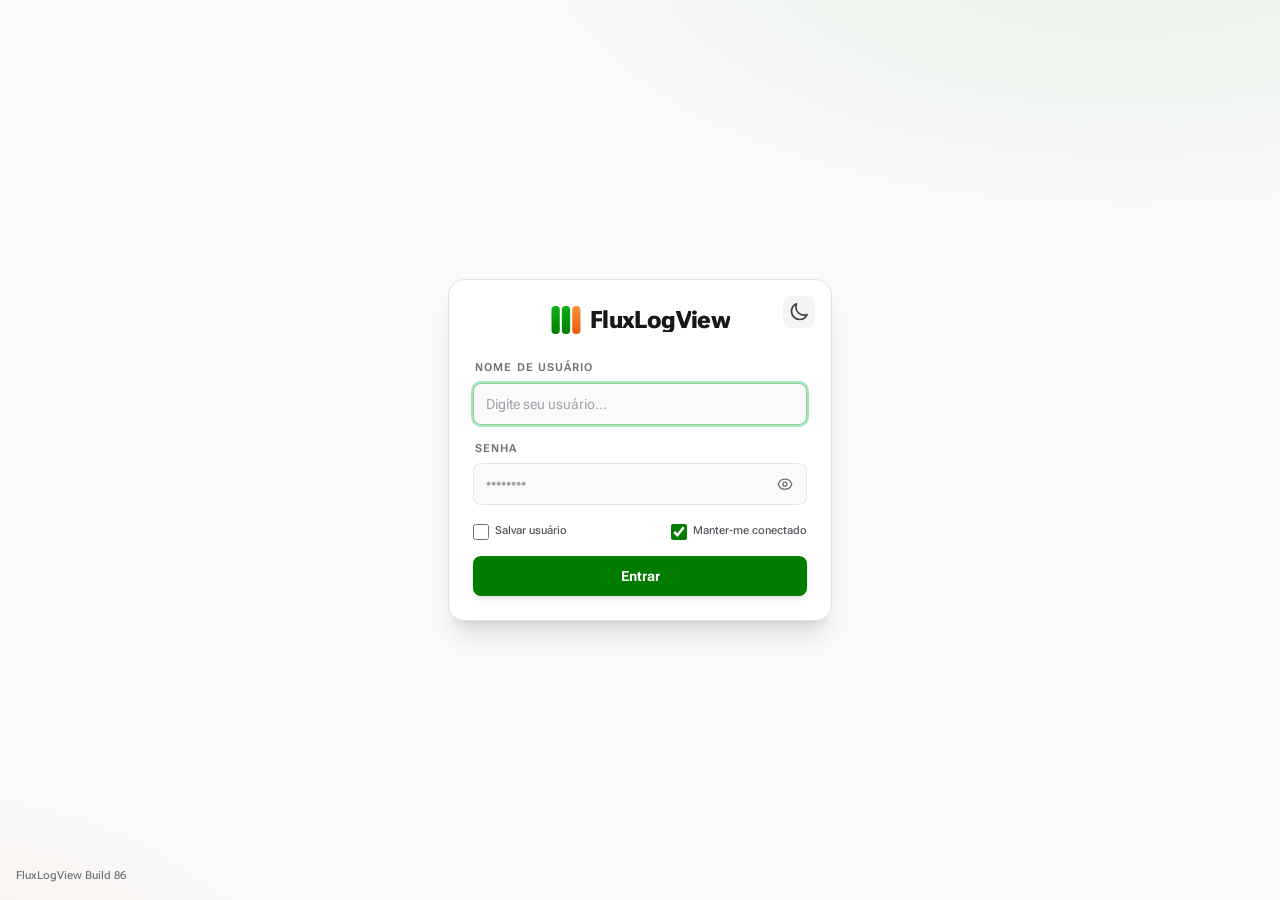
==== commit 90382e5a: "Deploy web build 86 to GitHub Pages" ====
--- a/docs/web/latest/index.html
+++ b/docs/web/latest/index.html
@@ -10,7 +10,7 @@
   
-  <script type="module" crossorigin src="./assets/index-DnqZYr9f.js"></script>
+  <script type="module" crossorigin src="./assets/index-DSiZX3iY.js"></script>
   <link rel="modulepreload" crossorigin href="./assets/supabase-5wBSeYWX.js">
   <link rel="stylesheet" crossorigin href="./assets/index-BI_CF1oY.css">
 </head>
@@ -82,7 +82,7 @@
             </form>
         </div>
         <footer class="absolute bottom-4 left-4 text-[11px] font-medium text-zinc-400 dark:text-zinc-500 select-none">
-            FluxLogView <span id="login-versao">Build 85</span>
+            FluxLogView <span id="login-versao">Build 86</span>
         </footer>
     </div>
 
